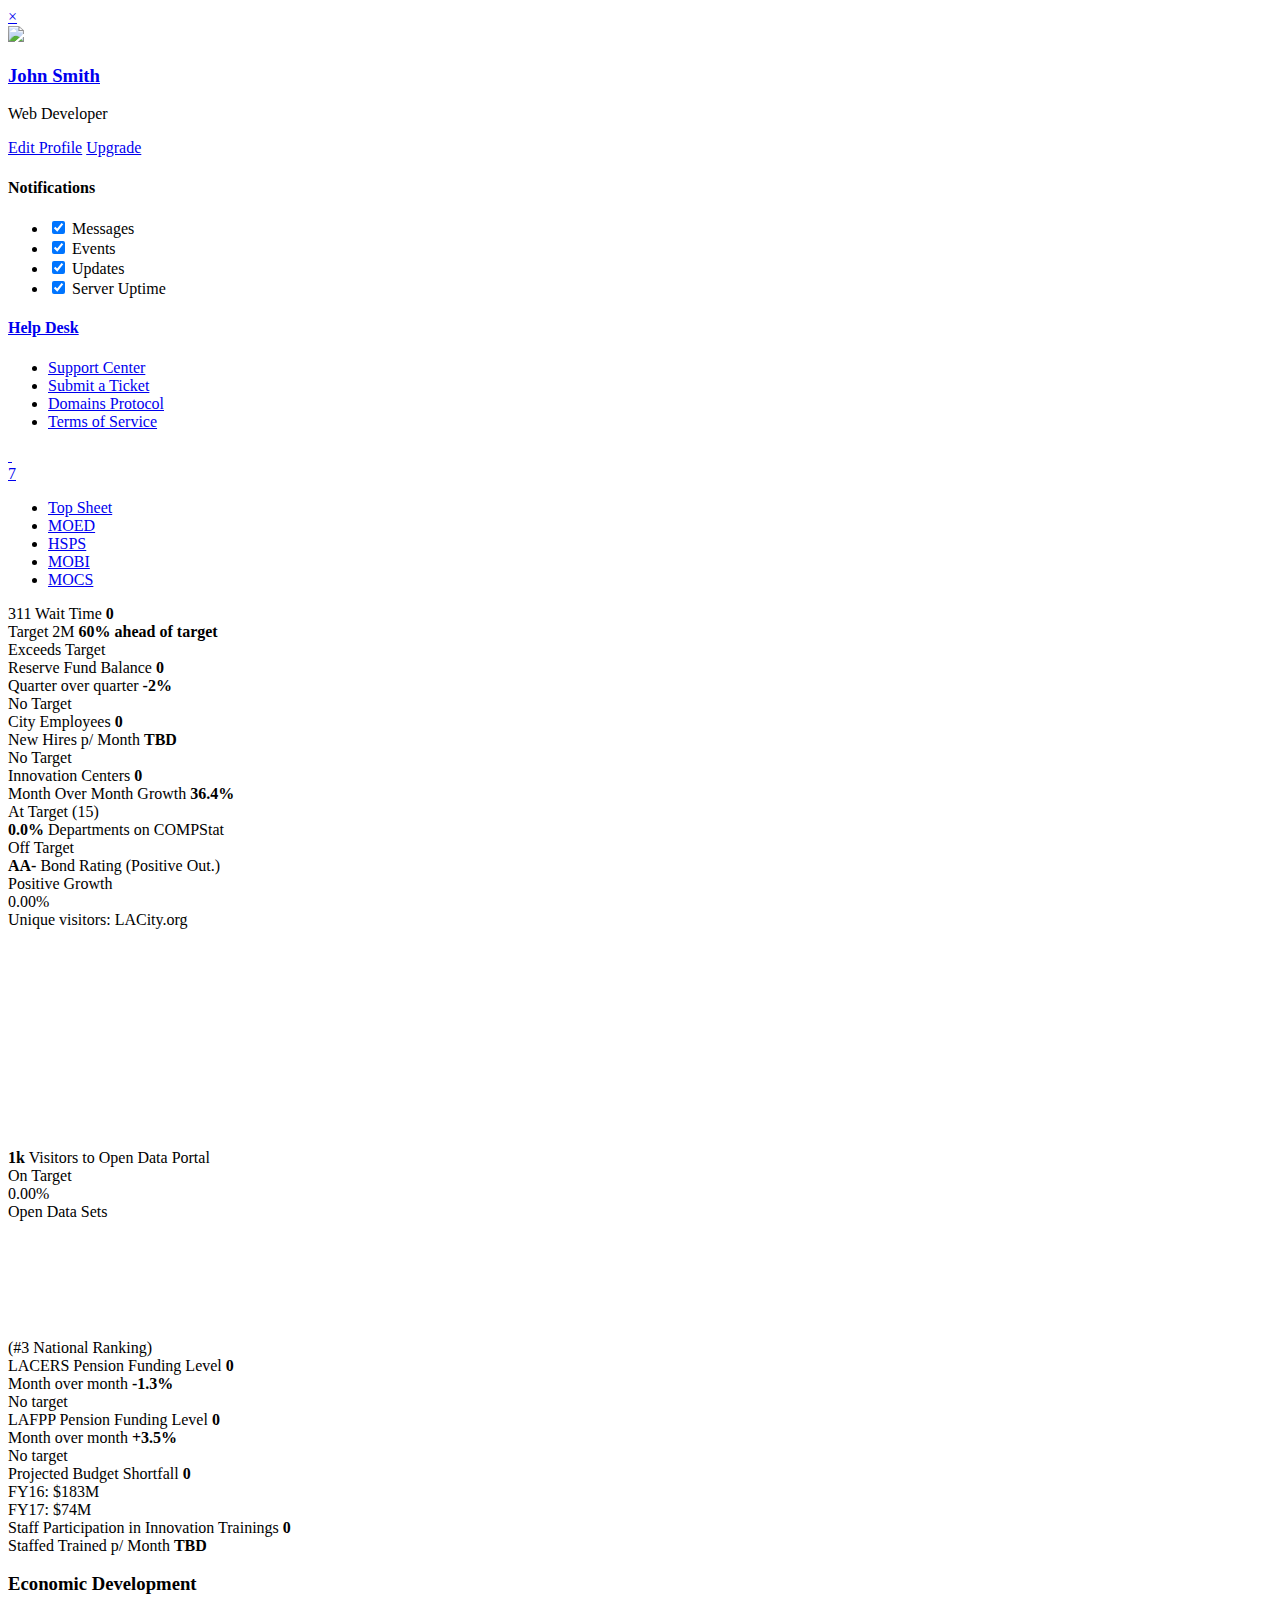
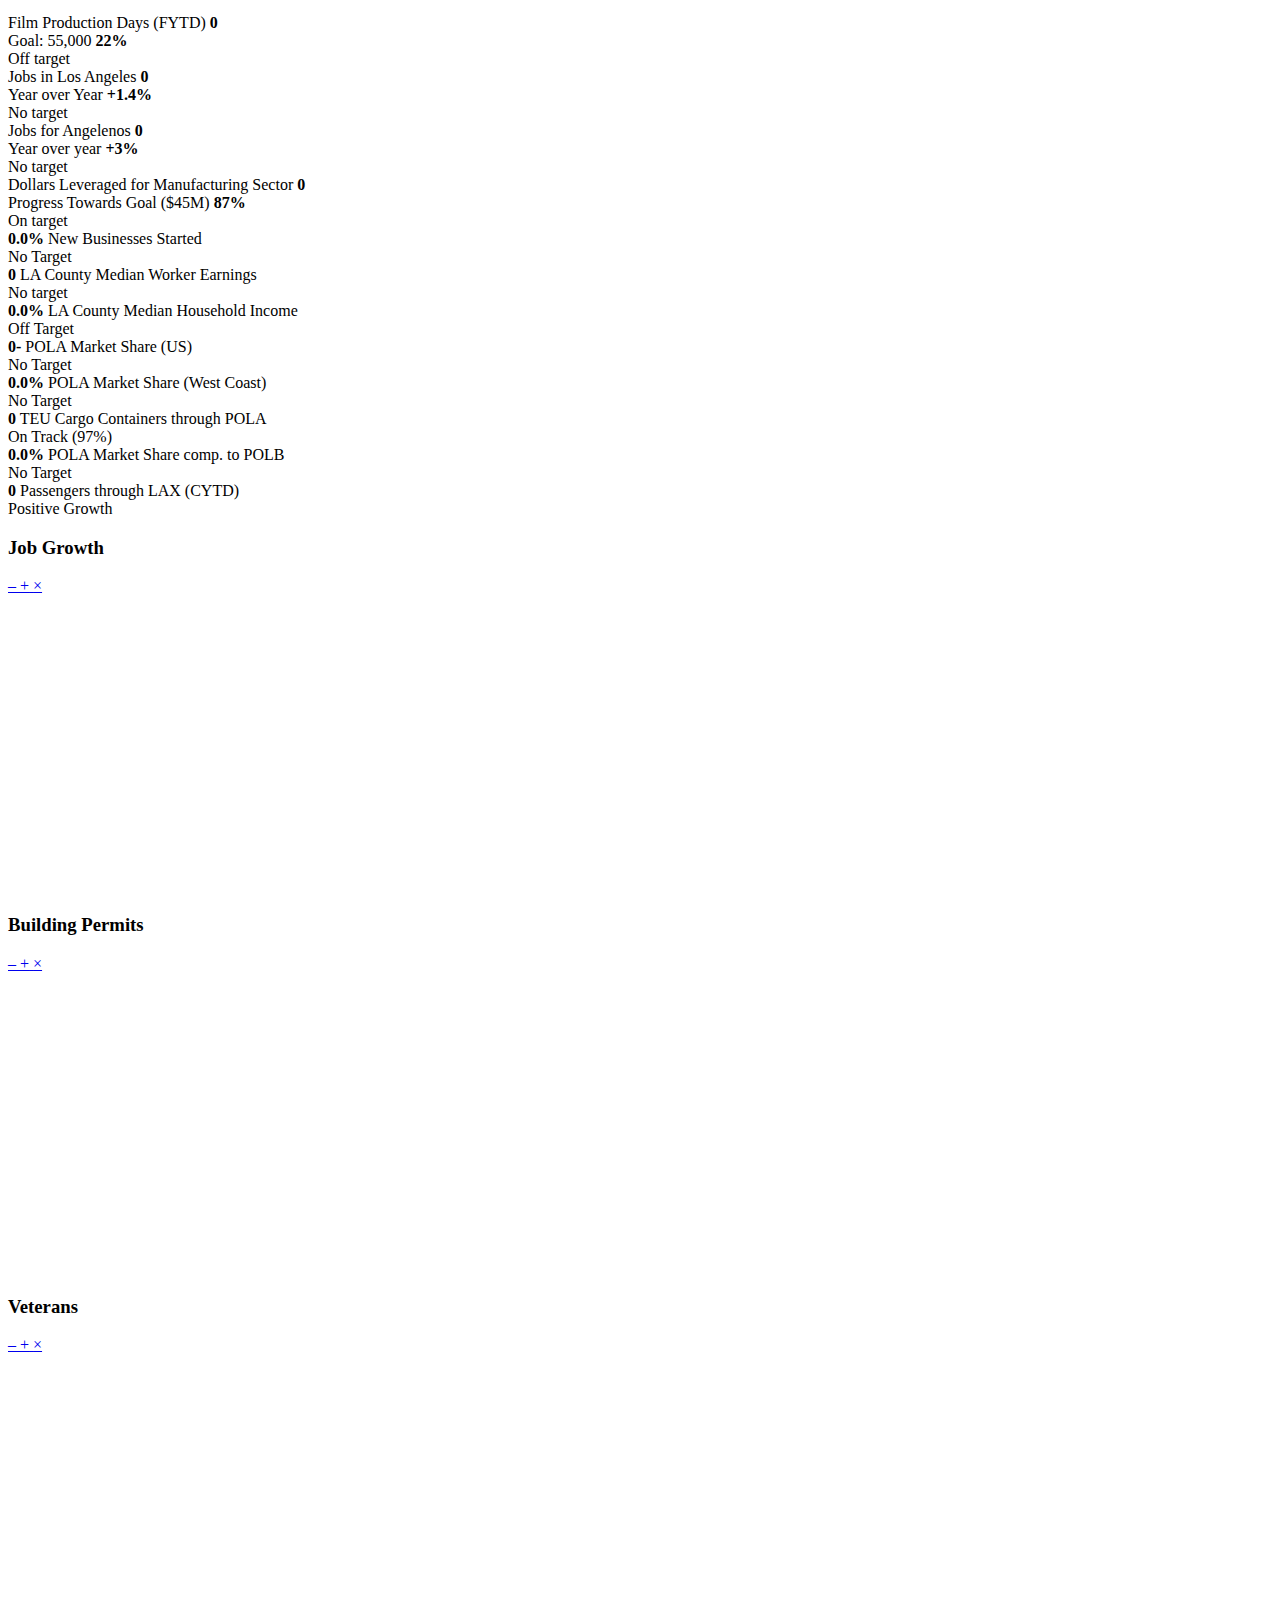
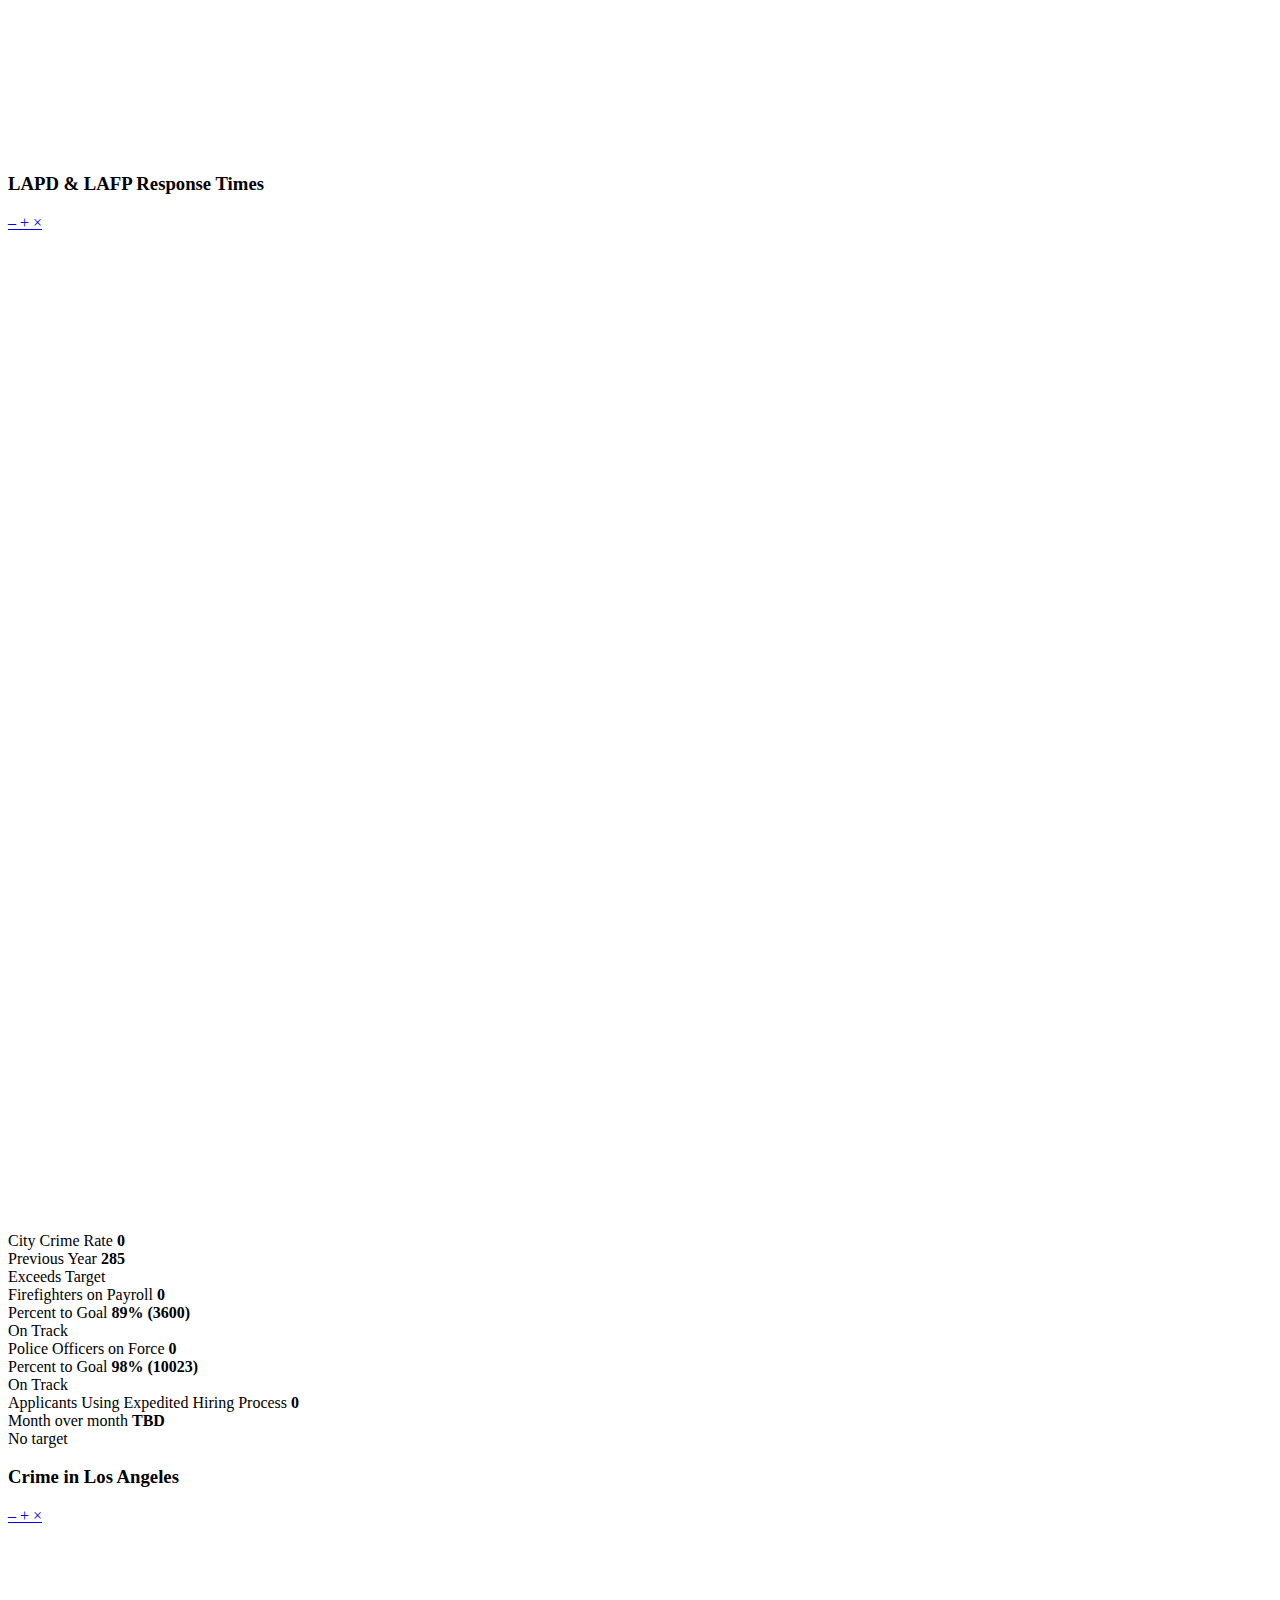
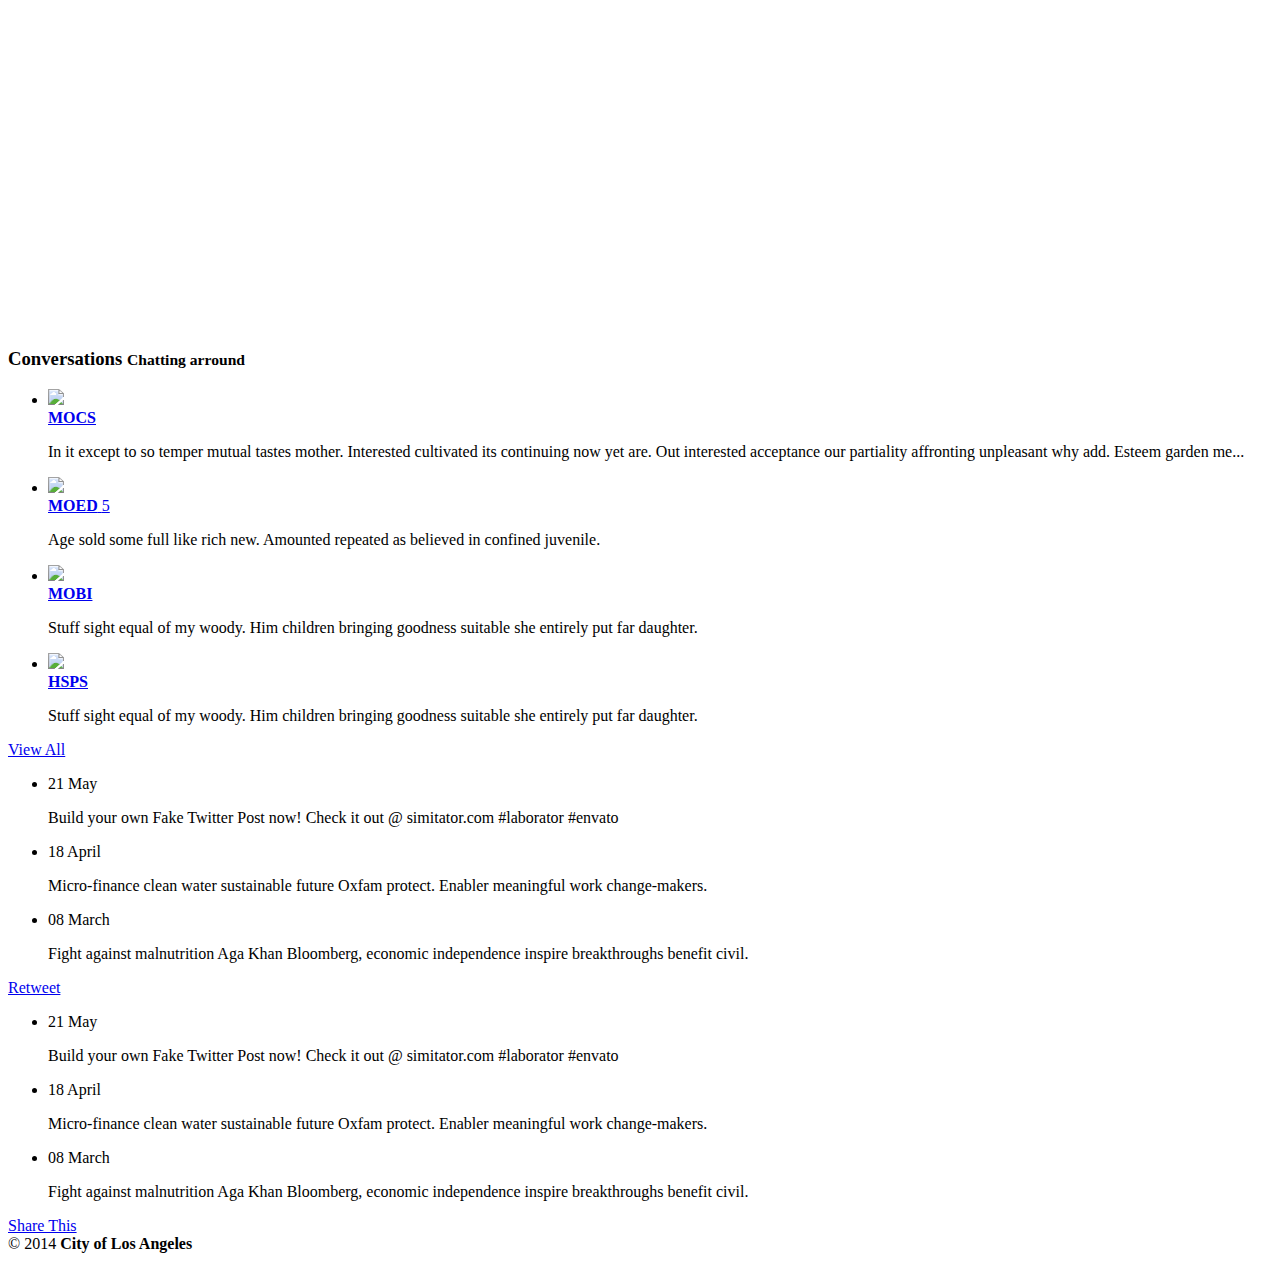
==== index.html @ 9948141c "separated out subpages" ====
<!DOCTYPE html>
<html lang="en">
<head>
	<meta charset="utf-8">
	<meta http-equiv="X-UA-Compatible" content="IE=edge">

	<meta name="viewport" content="width=device-width, initial-scale=1.0" />
	<meta name="description" content="Xenon Boostrap Admin Panel" />
	<meta name="author" content="" />

	<title>Los Angeles City - Dashboard</title>

	<link rel="stylesheet" href="http://fonts.googleapis.com/css?family=Arimo:400,700,400italic">
	<link rel="stylesheet" href="assets/css/fonts/linecons/css/linecons.css">
	<link rel="stylesheet" href="assets/css/fonts/fontawesome/css/font-awesome.min.css">
	<link rel="stylesheet" href="assets/css/bootstrap.css">
	<link rel="stylesheet" href="assets/css/xenon-core.css">
	<link rel="stylesheet" href="assets/css/xenon-forms.css">
	<link rel="stylesheet" href="assets/css/xenon-components.css">
	<link rel="stylesheet" href="assets/css/xenon-skins.css">
	<link rel="stylesheet" href="assets/css/custom.css">

	<script src="assets/js/jquery-1.11.1.min.js"></script>

	<!-- HTML5 shim and Respond.js IE8 support of HTML5 elements and media queries -->
	<!--[if lt IE 9]>
		<script src="https://oss.maxcdn.com/html5shiv/3.7.2/html5shiv.min.js"></script>
		<script src="https://oss.maxcdn.com/respond/1.4.2/respond.min.js"></script>
	<![endif]-->


</head>
<body class="page-body">
	
	<div class="settings-pane">
			
		<a href="#" data-toggle="settings-pane" data-animate="true">
			&times;
		</a>
		
		<div class="settings-pane-inner">
			
			<div class="row">
				
				<div class="col-md-4">
					
					<div class="user-info">
						
						<div class="user-image">
							<a href="extra-profile.html">
								<img src="assets/images/user-2.png" class="img-responsive img-circle" />
							</a>
						</div>
						
						<div class="user-details">
							
							<h3>
								<a href="extra-profile.html">John Smith</a>
								
								<!-- Available statuses: is-online, is-idle, is-busy and is-offline -->
								<span class="user-status is-online"></span>
							</h3>
							
							<p class="user-title">Web Developer</p>
							
							<div class="user-links">
								<a href="extra-profile.html" class="btn btn-primary">Edit Profile</a>
								<a href="extra-profile.html" class="btn btn-success">Upgrade</a>
							</div>
							
						</div>
						
					</div>
					
				</div>
				
				<div class="col-md-8 link-blocks-env">
					
					<div class="links-block left-sep">
						<h4>
							<span>Notifications</span>
						</h4>
						
						<ul class="list-unstyled">
							<li>
								<input type="checkbox" class="cbr cbr-primary" checked="checked" id="sp-chk1" />
								<label for="sp-chk1">Messages</label>
							</li>
							<li>
								<input type="checkbox" class="cbr cbr-primary" checked="checked" id="sp-chk2" />
								<label for="sp-chk2">Events</label>
							</li>
							<li>
								<input type="checkbox" class="cbr cbr-primary" checked="checked" id="sp-chk3" />
								<label for="sp-chk3">Updates</label>
							</li>
							<li>
								<input type="checkbox" class="cbr cbr-primary" checked="checked" id="sp-chk4" />
								<label for="sp-chk4">Server Uptime</label>
							</li>
						</ul>
					</div>
					
					<div class="links-block left-sep">
						<h4>
							<a href="#">
								<span>Help Desk</span>
							</a>
						</h4>
						
						<ul class="list-unstyled">
							<li>
								<a href="#">
									<i class="fa-angle-right"></i>
									Support Center
								</a>
							</li>
							<li>
								<a href="#">
									<i class="fa-angle-right"></i>
									Submit a Ticket
								</a>
							</li>
							<li>
								<a href="#">
									<i class="fa-angle-right"></i>
									Domains Protocol
								</a>
							</li>
							<li>
								<a href="#">
									<i class="fa-angle-right"></i>
									Terms of Service
								</a>
							</li>
						</ul>
					</div>
					
				</div>
				
			</div>
		
		</div>
		
	</div>
	
	<nav class="navbar horizontal-menu navbar-fixed-top navbar-minimal"><!-- set fixed position by adding class "navbar-fixed-top" -->
		
		<div class="navbar-inner">
		
			<!-- Navbar Brand -->
			<div class="navbar-brand">
				<a href="/" class="logo">
					<img src="http://datala.github.io/flushots/img/datala.png" width="80" alt="" class="hidden-xs" />
					<img src="http://datala.github.io/flushots/img/datala.png" width="80" alt="" class="visible-xs" />
				</a>
				<a href="#" data-toggle="settings-pane" data-animate="true">
					<i class="linecons-cog"></i>
				</a>
			</div>
				
			<!-- Mobile Toggles Links -->
			<div class="nav navbar-mobile">
			
				<!-- This will toggle the mobile menu and will be visible only on mobile devices -->
				<div class="mobile-menu-toggle">
					<!-- This will open the popup with user profile settings, you can use for any purpose, just be creative -->
					<a href="#" data-toggle="settings-pane" data-animate="true">
						<i class="linecons-cog"></i>
					</a>
					
					<a href="#" data-toggle="user-info-menu-horizontal">
						<i class="fa-bell-o"></i>
						<span class="badge badge-success">7</span>
					</a>
					
					<!-- data-toggle="mobile-menu-horizontal" will show horizontal menu links only -->
					<!-- data-toggle="mobile-menu" will show sidebar menu links only -->
					<!-- data-toggle="mobile-menu-both" will show sidebar and horizontal menu links -->
					<a href="#" data-toggle="mobile-menu-horizontal">
						<i class="fa-bars"></i>
					</a>
				</div>
				
			</div>
			
			<div class="navbar-mobile-clear"></div>
			
			
			
			<!-- main menu -->
					
			<ul class="navbar-nav">
				<li  class="opened active">
					<a href="dashboard-1.html">
						<i class="linecons-cog"></i>
						<span class="title">Top Sheet</span>
					</a>
					
				</li>
				<li>
					<a href="moed.html">
						<i class="linecons-desktop"></i>
						<span class="title">MOED</span>
					</a>
				</li>
				<li>
					<a href="hsps.html">
						<i class="linecons-note"></i>
						<span class="title">HSPS</span>
					</a>
				</li>
				<li>
					<a href="mobi.html">
						<i class="linecons-params"></i>
						<span class="title">MOBI</span>
					</a>
				</li>
				<li>
					<a href="/">
						<i class="linecons-diamond"></i>
						<span class="title">MOCS</span>
					</a>
				</li>
			</ul>
					
			
			<!-- notifications and other links -->
		
		</div>
		
	</nav>
	
	
	<div class="page-container"><!-- add class "sidebar-collapsed" to close sidebar by default, "chat-visible" to make chat appear always -->
			
		<!-- Add "fixed" class to make the sidebar fixed always to the browser viewport. -->
		<!-- Adding class "toggle-others" will keep only one menu item open at a time. -->
		<!-- Adding class "collapsed" collapse sidebar root elements and show only icons. -->
	
		<div class="main-content">
					
	
	
			

			<script type="text/javascript">
				jQuery(document).ready(function($)
				{
					if( ! $.isFunction($.fn.dxChart))
						$(".dx-warning").removeClass('hidden');
				});
			</script>
			
			<script type="text/javascript">
				var sample_notification;
				
					jQuery(document).ready(function($)
					{	
							

					
					if( ! $.isFunction($.fn.dxChart))
						return;
					
					// Charts
					var xenonPalette = ['#68b828','#7c38bc','#0e62c7','#fcd036','#4fcdfc','#00b19d','#ff6264','#f7aa47'];
					
					// Pageviews Visitors Chart
					var i = 0,
						line_chart_data_source = [
						{ id: ++i, part1: 4, part2: 3 },
						{ id: ++i, part1: 4, part2: 3 },
						{ id: ++i, part1: 4, part2: 3 },
						{ id: ++i, part1: 4, part2: 3 },
						{ id: ++i, part1: 4, part2: 3 },
						{ id: ++i, part1: 4, part2: 3 },
						{ id: ++i, part1: 4, part2: 3 },
						{ id: ++i, part1: 4, part2: 4 },
						{ id: ++i, part1: 4, part2: 5 },
						{ id: ++i, part1: 5, part2: 5 },
						{ id: ++i, part1: 6, part2: 6 },
						{ id: ++i, part1: 5, part2: 5 },
						{ id: ++i, part1: 5, part2: 5 },
						{ id: ++i, part1: 4, part2: 4 },
					];
					
					$("#pageviews-visitors-chart").dxChart({
						dataSource: line_chart_data_source,
						commonSeriesSettings: {
							argumentField: "id",
							point: { visible: true, size: 5, hoverStyle: {size: 7, border: 0, color: 'inherit'} },
							line: {width: 1, hoverStyle: {width: 1}}
						},
						series: [
							{ valueField: "part1", name: "Pageviews", color: "#68b828" },
							{ valueField: "part2", name: "Visitors", color: "#eeeeee" },
						],
						legend: {
							position: 'inside',
							paddingLeftRight: 5
						},
						commonAxisSettings: {
							label: {
								visible: false
							},
							grid: {
								visible: true,
								color: '#f9f9f9'
							}
						},
						valueAxis: {
							max: 7
						},
						argumentAxis: {
					        valueMarginsEnabled: false
					    },
					});
					
					
					
					$("#server-uptime-chart").dxChart({
						dataSource: [
							{id: ++i, 	sales: 1},
							{id: ++i, 	sales: 4},
							{id: ++i, 	sales: 4},
							{id: ++i, 	sales: 4},
							{id: ++i, 	sales: 5},
							{id: ++i, 	sales: 5},
							{id: ++i, 	sales: 6},
							{id: ++i, 	sales: 7},
						],
					 
						series: {
							argumentField: "id",
							valueField: "sales",
							name: "Sales",
							type: "bar",
							color: '#7c38bc'
						},
						commonAxisSettings: {
							label: {
								visible: false
							},
							grid: {
								visible: false
							}
						},
						legend: {
							visible: false
						},
						argumentAxis: {
					        valueMarginsEnabled: true
					    },
						valueAxis: {
							max: 12
						},
						equalBarWidth: {
							width: 11
						}
					});
					
					
					
					// Average Sales Chart
					var doughnut1_data_source = [
						{region: "Asia", val: 4119626293},
						{region: "Africa", val: 1012956064},
						{region: "Northern America", val: 344124520},
						{region: "Latin America and the Caribbean", val: 590946440},
						{region: "Europe", val: 727082222},
						{region: "Oceania", val: 35104756},
						{region: "Oceania 1", val: 727082222},
						{region: "Oceania 3", val: 727082222},
						{region: "Oceania 4", val: 727082222},
						{region: "Oceania 5", val: 727082222},
					], timer;
					
					$("#sales-avg-chart div").dxPieChart({
						dataSource: doughnut1_data_source,
						tooltip: {
							enabled: false,
						  	format:"millions",
							customizeText: function() { 
								return this.argumentText + "<br/>" + this.valueText;
							}
						},
						size: {
							height: 90
						},
						legend: {
							visible: false
						},  
						series: [{
							type: "doughnut",
							argumentField: "region"
						}],
						palette: ['#5e9b4c', '#6ca959', '#b9f5a6'],
					});
					
					
					// Resize charts
					$(window).on('xenon.resize', function()
					{
						$("#pageviews-visitors-chart").data("dxChart").render();
						$("#server-uptime-chart").data("dxChart").render();
						$("#realtime-network-stats").data("dxChart").render();
						
						$('.first-month').data("dxSparkline").render();
						$('.second-month').data("dxSparkline").render();
						$('.third-month').data("dxSparkline").render();
					});
					
				});


				function between(randNumMin, randNumMax)
				{
					var randInt = Math.floor((Math.random() * ((randNumMax + 1) - randNumMin)) + randNumMin);
					
					return randInt;
				}
			</script>
			<!-- Xenon Verical Counter -->
			<div class="row">
				<div class="col-sm-3">
					
					<div class="xe-widget xe-progress-counter xe-progress-counter-pink" data-count=".num" data-from="0" data-to="1.2" data-duration="2">
						
						<div class="xe-background">
							<i class="linecons-lightbulb"></i>
						</div>
						
						<div class="xe-upper">
							<div class="xe-icon">
								<i class="linecons-lightbulb"></i>
							</div>
							<div class="xe-label">
								<span>311 Wait Time</span>
								<strong class="num">0</strong>
							</div>
						</div>
						
						<div class="xe-progress">
							<span class="xe-progress-fill" data-fill-from="0" data-fill-to="60" data-fill-unit="%" data-fill-property="width" data-fill-duration="2" data-fill-easing="true"></span>
						</div>
						
						<div class="xe-lower">
							<span>Target 2M</span>
							<strong>60% ahead of target</strong>
						</div>
						<div class="label label-success">Exceeds Target</div>
					</div>
					
				</div>
				<div class="col-sm-3">
					
					<div class="xe-widget xe-progress-counter xe-progress-counter-turquoise" data-count=".num" data-from="0" data-to="345.9" data-suffix="M" data-duration="3">
						
						<div class="xe-background">
							<i class="linecons-money"></i>
						</div>
						
						<div class="xe-upper">
							<div class="xe-icon">
								<i class="linecons-money"></i>
							</div>
							<div class="xe-label">
								<span>Reserve Fund Balance</span>
								<strong class="num">0</strong>
							</div>
						</div>
						
						<div class="xe-progress">
							<span class="xe-progress-fill" data-fill-from="0" data-fill-to="98" data-fill-unit="%" data-fill-property="width" data-fill-duration="3" data-fill-easing="true"></span>
						</div>
						
						<div class="xe-lower">
							<span>Quarter over quarter</span>
							<strong>-2%</strong>
						</div>
						<div class="label label-default">No Target</div>
						
					</div>
					
				</div>
				<div class="col-sm-3">
					
					<div class="xe-widget xe-progress-counter xe-progress-counter-info" data-count=".num" data-from="0" data-to="55477" data-suffix="" data-duration="4">
						
						<div class="xe-background">
							<i class="linecons-t-shirt"></i>
						</div>
						
						<div class="xe-upper">
							<div class="xe-icon">
								<i class="linecons-t-shirt"></i>
							</div>
							<div class="xe-label">
								<span>City Employees</span>
								<strong class="num">0</strong>
							</div>
						</div>
						
						<div class="xe-progress">
							<span class="xe-progress-fill" data-fill-from="0" data-fill-to="90" data-fill-unit="%" data-fill-property="width" data-fill-duration="4" data-fill-easing="true"></span>
						</div>
						
						<div class="xe-lower">
							<span>New Hires p/ Month</span>
							<strong>TBD</strong>
						</div>
						<div class="label label-default">No Target</div>
						
					</div>
					
				</div>
				<div class="col-sm-3">
					
					<div class="xe-widget xe-progress-counter xe-progress-counter-red" data-count=".num" data-from="100" data-to="15" data-duration="3">
						
						<div class="xe-background">
							<i class="linecons-shop"></i>
						</div>
						
						<div class="xe-upper">
							<div class="xe-icon">
								<i class="linecons-shop"></i>
							</div>
							<div class="xe-label">
								<span>Innovation Centers</span>
								<strong class="num">0</strong>
							</div>
						</div>
						
						<div class="xe-progress">
							<span class="xe-progress-fill" data-fill-from="89" data-fill-to="100" data-fill-unit="%" data-fill-property="width" data-fill-duration="3" data-fill-easing="true"></span>
						</div>
						
						<div class="xe-lower">
							<span>Month Over Month Growth</span>
							<strong>36.4%</strong>
						</div>
						<div class="label label-success">At Target (15)</div>
						
					</div>
					
				</div>
			</div>
			
	
			<div class="row">
				<div class="col-sm-3">
					
					<div class="xe-widget xe-counter" data-count=".num" data-from="0" data-to="4" data-suffix="" data-duration="2">
						<div class="xe-icon">
							<i class="linecons-cloud"></i>
						</div>
						<div class="xe-label">
							<strong class="num">0.0%</strong>
							<span>Departments on COMPStat</span>
						</div>
						<div class="label label-danger">Off Target</div>
						
					</div>
					

					
					<div class="xe-widget xe-counter xe-counter-info" >
						<div class="xe-icon">
							<i class="linecons-camera"></i>
						</div>
						<div class="xe-label">
							<strong class="num">AA-</strong>
							<span>Bond Rating  (Positive Out.)</span>
						</div>
						<div class="label label-success">Positive Growth</div>
						
					</div>
					
				</div>
				<div class="col-sm-6">
					
					<div class="chart-item-bg">
						<div class="chart-label">
							<div class="h3 text-secondary text-bold"  data-count="this" data-from="0.00" data-to="296541" data-suffix=" December" data-duration="1">0.00%</div>
							<span class="text-medium text-muted">Unique visitors: LACity.org</span>
						</div>
						<div id="pageviews-visitors-chart" style="height: 220px;"></div>
					</div>
					
				</div>
				<div class="col-sm-3">
					<div class="xe-widget xe-counter xe-counter-purple" data-count=".num" data-from="1" data-to="4.5" data-suffix="k" data-duration="3" data-easing="false">
						<div class="xe-icon">
							<i class="linecons-user"></i>
						</div>
						<div class="xe-label">
							<strong class="num">1k</strong>
							<span>Visitors to Open Data Portal</span>
						</div>
						<div class="label label-success">On Target</div>
						
					</div>
					<div class="chart-item-bg">
						<div class="chart-label chart-label-small">
							<div class="h4 text-purple text-bold"  data-count="this" data-from="0.00" data-to="290" data-suffix="" data-duration="1.5">0.00%</div>
							<span class="text-small text-upper text-muted">Open Data Sets </span>
						</div>
						<div id="server-uptime-chart" style="height: 100px;"></div>
						<br>
						<div class="label label-success">(#3 National Ranking)</div>
					</div>
					
					
				</div>
			</div>
			
			<div class="row">
				<div class="col-sm-3">
					
					<div class="xe-widget xe-progress-counter xe-progress-counter-orange" data-count=".num" data-from="0" data-to="67.40" data-suffix="%" data-duration="2">
						
						<div class="xe-background">
							<i class="linecons-money"></i>
						</div>
						
						<div class="xe-upper">
							<div class="xe-icon">
								<i class="linecons-money"></i>
							</div>
							<div class="xe-label">
								<span>LACERS Pension Funding Level</span>
								<strong class="num">0</strong>
							</div>
						</div>
						
						<div class="xe-progress">
							<span class="xe-progress-fill" data-fill-from="0" data-fill-to="67" data-fill-unit="%" data-fill-property="width" data-fill-duration="2" data-fill-easing="true"></span>
						</div>
						
						<div class="xe-lower">
							<span>Month over month</span>
							<strong>-1.3%</strong>
						</div>
						<div class="label label-default">No target</div>
					</div>
					
				</div>
				<div class="col-sm-3">
					
					<div class="xe-widget xe-progress-counter xe-progress-counter-yellow" data-count=".num" data-from="0" data-to="80.80" data-suffix="%" data-duration="3">
						
						<div class="xe-background">
							<i class="linecons-paper-plane"></i>
						</div>
						
						<div class="xe-upper">
							<div class="xe-icon">
								<i class="linecons-paper-plane"></i>
							</div>
							<div class="xe-label">
								<span>LAFPP Pension Funding Level</span>
								<strong class="num">0</strong>
							</div>
						</div>
						
						<div class="xe-progress">
							<span class="xe-progress-fill" data-fill-from="0" data-fill-to="80" data-fill-unit="%" data-fill-property="width" data-fill-duration="3" data-fill-easing="true"></span>
						</div>
						
						<div class="xe-lower">
							<span>Month over month</span>
							<strong>+3.5%</strong>
						</div>
						<div class="label label-default">No target</div>
						
						
					</div>
					
				</div>
				<div class="col-sm-3">
					
					<div class="xe-widget xe-progress-counter xe-progress-counter-danger" data-count=".num" data-from="0" data-to="165" data-suffix="M" data-duration="4">
						
						<div class="xe-background">
							<i class="linecons-money"></i>
						</div>
						
						<div class="xe-upper">
							<div class="xe-icon">
								<i class="linecons-money"></i>
							</div>
							<div class="xe-label">
								<span>Projected Budget Shortfall</span>
								<strong class="num">0</strong>
							</div>
						</div>
						
						<div class="xe-progress">
							<span class="xe-progress-fill" data-fill-from="0" data-fill-to="90" data-fill-unit="%" data-fill-property="width" data-fill-duration="4" data-fill-easing="true"></span>
						</div>
						
						<div class="xe-lower">
							<span>FY16: $183M</span>
						</div>						
						
						<div class="xe-progress">
							<span class="xe-progress-fill" data-fill-from="0" data-fill-to="35" data-fill-unit="%" data-fill-property="width" data-fill-duration="4" data-fill-easing="true"></span>
						</div>
						
						<div class="xe-lower">
							<span>FY17: $74M</span>
						</div>	
					</div>
					
				</div>
				<div class="col-sm-3">
					
					<div class="xe-widget xe-progress-counter xe-progress-counter-green" data-count=".num" data-from="0" data-to="150" data-duration="3">
						
						<div class="xe-background">
							<i class="linecons-calendar"></i>
						</div>
						
						<div class="xe-upper">
							<div class="xe-icon">
								<i class="linecons-calendar"></i>
							</div>
							<div class="xe-label">
								<span>Staff Participation in Innovation Trainings</span>
								<strong class="num">0</strong>
							</div>
						</div>
						
						<div class="xe-progress">
							<span class="xe-progress-fill" data-fill-from="89" data-fill-to="40" data-fill-unit="%" data-fill-property="width" data-fill-duration="3" data-fill-easing="true"></span>
						</div>
						
						<div class="xe-lower">
							<span>Staffed Trained p/ Month</span>
							<strong>TBD</strong>
						</div>
						
					</div>
					
				</div>
			</div>
			
			
			
			
			<!-- MOCS -->
			<h3>Economic Development</h3>
			
			<div class="row">
				<div class="col-sm-3">
					
					<div class="xe-widget xe-progress-counter xe-progress-counter-purple" data-count=".num" data-from="0" data-to="11938" data-suffix="%" data-duration="2">
						
						<div class="xe-background">
							<i class="linecons-money"></i>
						</div>
						
						<div class="xe-upper">
							<div class="xe-icon">
								<i class="linecons-money"></i>
							</div>
							<div class="xe-label">
								<span>Film Production Days (FYTD)</span>
								<strong class="num">0</strong>
							</div>
						</div>
						
						<div class="xe-progress">
							<span class="xe-progress-fill" data-fill-from="0" data-fill-to="22" data-fill-unit="%" data-fill-property="width" data-fill-duration="2" data-fill-easing="true"></span>
						</div>
						
						<div class="xe-lower">
							<span>Goal: 55,000</span>
							<strong>22%</strong>
						</div>
						<div class="label label-danger">Off target</div>
					</div>
					
				</div>
				<div class="col-sm-3">
					
					<div class="xe-widget xe-progress-counter xe-progress-counter-turquoise" data-count=".num" data-from="0" data-to="1597640" data-suffix="" data-duration="3">
						
						<div class="xe-background">
							<i class="linecons-paper-plane"></i>
						</div>
						
						<div class="xe-upper">
							<div class="xe-icon">
								<i class="linecons-paper-plane"></i>
							</div>
							<div class="xe-label">
								<span>Jobs in Los Angeles</span>
								<strong class="num">0</strong>
							</div>
						</div>
						
						<div class="xe-progress">
							<span class="xe-progress-fill" data-fill-from="0" data-fill-to="99" data-fill-unit="%" data-fill-property="width" data-fill-duration="3" data-fill-easing="true"></span>
						</div>
						
						<div class="xe-lower">
							<span>Year over Year</span>
							<strong>+1.4%</strong>
						</div>
						<div class="label label-default">No target</div>
						
						
					</div>
					
				</div>
				<div class="col-sm-3">
					
					<div class="xe-widget xe-progress-counter xe-progress-counter-info" data-count=".num" data-from="0" data-to="1840609" data-suffix="" data-duration="4">
						
						<div class="xe-background">
							<i class="linecons-money"></i>
						</div>
						
						<div class="xe-upper">
							<div class="xe-icon">
								<i class="linecons-money"></i>
							</div>
							<div class="xe-label">
								<span>Jobs for Angelenos</span>
								<strong class="num">0</strong>
							</div>
						</div>
						
						<div class="xe-progress">
							<span class="xe-progress-fill" data-fill-from="0" data-fill-to="99" data-fill-unit="%" data-fill-property="width" data-fill-duration="4" data-fill-easing="true"></span>
						</div>
						
						<div class="xe-lower">
							<span>Year over year</span>
							<strong>+3%</strong>
							
						</div>
						<div class="label label-default">No target</div>
						
					</div>
					
				</div>
				<div class="col-sm-3">
					
					<div class="xe-widget xe-progress-counter xe-progress-counter-red" data-count=".num" data-from="0" data-to="39"  data-fill-unit="$" data-suffix="M" data-duration="3">
						
						<div class="xe-background">
							<i class="linecons-calendar"></i>
						</div>
						
						<div class="xe-upper">
							<div class="xe-icon">
								<i class="linecons-calendar"></i>
							</div>
							<div class="xe-label">
								<span>Dollars Leveraged for Manufacturing Sector</span>
								<strong class="num">0</strong>
							</div>
						</div>
						
						<div class="xe-progress">
							<span class="xe-progress-fill" data-fill-from="87" data-fill-to="40" data-fill-unit="%" data-fill-property="width" data-fill-duration="3" data-fill-easing="true"></span>
						</div>
						
						<div class="xe-lower">
							<span>Progress Towards Goal ($45M)</span>
							<strong>87%</strong>
						</div>
						<div class="label label-success">On target</div>
						
					</div>
					
				</div>
			</div>
			
			<div class="row">
				<div class="col-sm-3">
					
					<div class="xe-widget xe-counter" data-count=".num" data-from="0" data-to="51494" data-suffix="" data-duration="2">
						<div class="xe-icon">
							<i class="linecons-cloud"></i>
						</div>
						<div class="xe-label">
							<strong class="num">0.0%</strong>
							<span>New Businesses Started</span>
						</div>
						<div class="label label-default">No Target</div>
						
					</div>
					

					
					<div class="xe-widget xe-counter" data-count=".num" data-from="0" data-to="3054" data-suffix="" data-duration="2">
						<div class="xe-icon">
							<i class="linecons-camera"></i>
						</div>
						<div class="xe-label">
							<strong class="num">0</strong>
							<span>LA County Median Worker Earnings</span>
						</div>
						<div class="label label-default">No target</div>
						
					</div>
					
				</div>
				<div class="col-sm-3">
					
					<div class="xe-widget xe-counter" data-count=".num" data-from="0" data-to="54529" data-suffix="" data-duration="2">
						<div class="xe-icon">
							<i class="linecons-cloud"></i>
						</div>
						<div class="xe-label">
							<strong class="num">0.0%</strong>
							<span>LA County Median Household Income</span>
						</div>
						<div class="label label-danger">Off Target</div>
						
					</div>
					

					
					<div class="xe-widget xe-counter" data-count=".num" data-from="0" data-to="18.3" data-suffix="%" data-duration="2">
						<div class="xe-icon">
							<i class="linecons-camera"></i>
						</div>
						<div class="xe-label">
							<strong class="num">0-</strong>
							<span>POLA Market Share (US)</span>
						</div>
						<div class="label label-default">No Target</div>
						
					</div>
					
				</div>
				<div class="col-sm-3">
					
					<div class="xe-widget xe-counter" data-count=".num" data-from="0" data-to="38" data-suffix="%" data-duration="2">
						<div class="xe-icon">
							<i class="linecons-cloud"></i>
						</div>
						<div class="xe-label">
							<strong class="num">0.0%</strong>
							<span>POLA Market Share (West Coast)</span>
						</div>
						<div class="label label-default">No Target</div>
						
					</div>
					

					
					<div class="xe-widget xe-counter" data-count=".num" data-from="0" data-to="7.681" data-suffix="M" data-duration="8">
									
						<div class="xe-icon">
							<i class="linecons-cup"></i>
						</div>
						<div class="xe-label">
							<strong class="num">0</strong>
							<span>TEU Cargo Containers through POLA</span>
						</div>
						<div class="label label-success">On Track (97%)</div>
						
					</div>
					
				</div>
				<div class="col-sm-3">
					
					<div class="xe-widget xe-counter" data-count=".num" data-from="0" data-to="2.3" data-suffix="%" data-duration="2">
						<div class="xe-icon">
							<i class="linecons-cloud"></i>
						</div>
						<div class="xe-label">
							<strong class="num">0.0%</strong>
							<span>POLA Market Share comp. to POLB</span>
						</div>
						<div class="label label-default">No Target</div>
						
					</div>
					

					
					<div class="xe-widget xe-counter" data-count=".num" data-from="0" data-to="59.3" data-suffix="M" data-duration="2">
						<div class="xe-icon">
							<i class="linecons-camera"></i>
						</div>
						<div class="xe-label">
							<strong class="num">0</strong>
							<span>Passengers through LAX (CYTD)</span>
						</div>
						<div class="label label-success">Positive Growth</div>
						
					</div>
					
				</div>
				
			</div>
			<div class="row">
				<div class="col-sm-6">
				
					<div class="panel panel-default">
						<div class="panel-heading">
							<h3 class="panel-title">Job Growth</h3>
							<div class="panel-options">
								<a href="#" data-toggle="panel">
									<span class="collapse-icon">&ndash;</span>
									<span class="expand-icon">+</span>
								</a>
								<a href="#" data-toggle="remove">
									&times;
								</a>
							</div>
						</div>
						<div class="panel-body">	
							<script type="text/javascript">
								jQuery(document).ready(function($)
								{
									if( ! $.isFunction($.fn.dxChart))
										return;
										
									var dataSource = [
										{ year: 1999, losangeles: 1500000, angelenos: 1600000 },
										{ year: 2000, losangeles: 1600000, angelenos: 1600000 },
										{ year: 2001, losangeles: 1660000, angelenos: 1600000 },
										{ year: 2002, losangeles: 1640000, angelenos: 1630000 },
										{ year: 2003, losangeles: 1440000, angelenos: 1600000 },
										{ year: 2004, losangeles: 1500000, angelenos: 1604000 },
										{ year: 2005, losangeles: 1500000, angelenos: 1600000 },
										{ year: 2006, losangeles: 1500000, angelenos: 1600000 },
										{ year: 2007, losangeles: 1500000, angelenos: 1600000 },
										{ year: 2008, losangeles: 1500000, angelenos: 1600000 },
										{ year: 2009, losangeles: 1500000, angelenos: 1600000 },
										{ year: 2010, losangeles: 1500000, angelenos: 1600000 },
										{ year: 2011, losangeles: 1600000, angelenos: 1600000 },
										{ year: 2012, losangeles: 1500000, angelenos: 1300000 },
										{ year: 2013, losangeles: 1500000, angelenos: 1700000 },
										{ year: 2014, losangeles: 1500000, angelenos: 1800000 },

									];
									
									$("#bar-3").dxChart({
										dataSource: dataSource,
										commonSeriesSettings: {
											argumentField: "year"
										},
										series: [
											{ valueField: "losangeles", name: "Jobs in Los Angeles", color: "#40bbea" },
											{ valueField: "angelenos", name: "Jobs for Angelenos", color: "#cc3f44" },
										],
										argumentAxis:{
											grid:{
												visible: true
											}
										},
										tooltip:{
											enabled: true
										},
										title: "Jobs in Los Angeles",
										legend: {
											verticalAlignment: "bottom",
											horizontalAlignment: "center"
										},
										commonPaneSettings: {
											border:{
												visible: true,
												right: false
											}	   
										}
									});
								});
							</script>
							<div id="bar-3" style="height: 300px; width: 100%;"></div>
						</div>
					</div>
						
				</div>
				<div class="col-sm-6">
					<div class="panel panel-default">
						<div class="panel-heading">
							<h3 class="panel-title">Building Permits</h3>
							<div class="panel-options">
								<a href="#" data-toggle="panel">
									<span class="collapse-icon">&ndash;</span>
									<span class="expand-icon">+</span>
								</a>
								<a href="#" data-toggle="remove">
									&times;
								</a>
							</div>
						</div>
						<div class="panel-body">	
							<iframe width='100%' height='300' frameborder='0' src='http://abhinemani.cartodb.com/viz/d3da64de-9498-11e4-8ce4-0e853d047bba/embed_map' allowfullscreen webkitallowfullscreen mozallowfullscreen oallowfullscreen msallowfullscreen></iframe>						
						</div>
					</div>
					

				</div>
			</div>
	<div class="row">
		
		<div class="col-sm-12">
			<div class="panel panel-default">
				<div class="panel-heading">
					<h3 class="panel-title">Veterans</h3>
					<div class="panel-options">
						<a href="#" data-toggle="panel">
							<span class="collapse-icon">&ndash;</span>
							<span class="expand-icon">+</span>
						</a>
						<a href="#" data-toggle="remove">
							&times;
						</a>
					</div>
				</div>
				<div class="panel-body">	
					<script type="text/javascript">
						jQuery(document).ready(function($)
						{
							if( ! $.isFunction($.fn.dxChart))
								return;
								
							var dataSource = [
								{ state: "Veteran Job Placements", current: 1100, 2015: 3000, 2017: 10000 },
								{ state: "Homeless Veterans", current: 4359, 2015: 5500, 2017: 5500 },
								{ state: "Unit Resource Gap for Homeless Veteran Housing", current: 1009, 2015: 1060, 2017: 1060 },
							];
							
							$("#bar-2").dxChart({
								equalBarWidth: false,
								dataSource: dataSource,
								commonSeriesSettings: {
								    argumentField: "state",
								    type: "bar"
								},
						        tooltip: {
						            enabled: true
						        },
								series: [
								    { valueField: "current", name: "Current Total", color: "#0e62c7" },
								    { valueField: "2015", name: "2015 Goal", color: "#2c2e2f" },
								    { valueField: "2017", name: "2017 Goal", color: "#7c38bc" }
								],
								legend: {
								    verticalAlignment: "bottom",
								    horizontalAlignment: "center"
								},
								title: "Status of Veterans in Los Angeles"
							});
						});
					</script>
					<div id="bar-2" style="height: 400px; width: 100%;"></div>
				</div>
			</div>
			

		</div>

	</div>
	
	
	
	<div class="row">
		
			<div class="panel panel-default">
				<div class="panel-heading">
					<h3 class="panel-title">LAPD & LAFP Response Times</h3>
					<div class="panel-options">
						<a href="#" data-toggle="panel">
							<span class="collapse-icon">&ndash;</span>
							<span class="expand-icon">+</span>
						</a>
						<a href="#" data-toggle="remove">
							&times;
						</a>
					</div>
				</div>
				<div class="panel-body">	
				<div class="col-sm-3">
					<script type="text/javascript">
						jQuery(document).ready(function($)
						{
							if( ! $.isFunction($.fn.dxChart))
								return;
				
							var gauge = $('#gauge-2').dxCircularGauge({
								scale: {
									startValue: 0,
									endValue: 40,
									majorTick: {
										color: '#1A1100',
										tickInterval: 10
									},
									minorTick: {
										color: '#1A1100',
										visible: true,
										tickInterval: 2
									}
								},
								rangeContainer: {
									backgroundColor: 'none'
								},
							    tooltip: {
							            enabled: true,
								},
								title: {
									text: 'LAFD Call Transfer Time (Seconds)',
									font: { size: 12 }
								},
						        valueIndicator: {
						            color: 'green'
						        },
								value: 30,
								subvalues: [30]
								
								
							}).dxCircularGauge('instance');
			
							$("#gauge-2-randomize").on('click', function(ev)
							{
								ev.preventDefault();
				
								gauge.value(between(0, 1000));
				
							});
			
							$("#gauge-2-res").on('click', function(ev)
							{
								ev.preventDefault();
				
								gauge.value(0);
							});
						});
					</script>
					<div id="gauge-2" style="height: 250px; margin: 0 30px;"></div>
				</div>
				<div class="col-sm-3">
					<script type="text/javascript">
						jQuery(document).ready(function($)
						{
							if( ! $.isFunction($.fn.dxChart))
								return;
				
							var gauge = $('#gauge-3').dxCircularGauge({
								scale: {
									startValue: 0,
									endValue: 400,
									majorTick: {
										color: '#1A1100',
										tickInterval: 50
									},
									minorTick: {
										color: '#1A1100',
										visible: true,
										tickInterval: 25
									}
								},
								rangeContainer: {
									backgroundColor: 'none'
								},
						        valueIndicator: {
						            color: 'green'
						        },
							    tooltip: {
							            enabled: true,
								},
								title: {
									text: 'LAFD Travel Time (Fire) (seconds)',
									font: { size: 12 }
								},
								value: 306,
								subvalues: [290]
							}).dxCircularGauge('instance');
			
							$("#gauge-2-randomize").on('click', function(ev)
							{
								ev.preventDefault();
				
								gauge.value(between(0, 1000));
				
							});
			
							$("#gauge-2-res").on('click', function(ev)
							{
								ev.preventDefault();
				
								gauge.value(0);
							});
						});
					</script>
					<div id="gauge-3" style="height: 250px; margin: 0 30px;"></div>
				</div>
				<div class="col-sm-3">
					<script type="text/javascript">
						jQuery(document).ready(function($)
						{
							if( ! $.isFunction($.fn.dxChart))
								return;
				
							var gauge = $('#gauge-4').dxCircularGauge({
								scale: {
									startValue: 0,
									endValue: 300,
									majorTick: {
										color: '#1A1100',
										tickInterval: 50
									},
									minorTick: {
										color: '#1A1100',
										visible: true,
										tickInterval: 10
									}
								},
							    tooltip: {
							            enabled: true,
								},
								rangeContainer: {
									backgroundColor: 'none'
								},
								title: {
									text: 'LAFD Travel Time (EMS) (seconds)',
									font: { size: 12 }
								},
								value: 286,
						        valueIndicator: {
						            color: 'red'
						        },
								subvalues: [271]
								
							}).dxCircularGauge('instance');
			
							$("#gauge-2-randomize").on('click', function(ev)
							{
								ev.preventDefault();
				
								gauge.value(between(0, 1000));
				
							});
			
							$("#gauge-2-res").on('click', function(ev)
							{
								ev.preventDefault();
				
								gauge.value(0);
							});
						});
					</script>
					<div id="gauge-4" style="height: 250px; margin: 0 30px;"></div>
				</div>
				<div class="col-sm-3">
					<script type="text/javascript">
						jQuery(document).ready(function($)
						{
							if( ! $.isFunction($.fn.dxChart))
								return;
				
							var gauge = $('#gauge-5').dxCircularGauge({
								scale: {
									startValue: 0,
									endValue: 100,
									majorTick: {
										color: '#1A1100',
										tickInterval: 10
									},
									minorTick: {
										color: '#1A1100',
										visible: true,
										tickInterval: 5
									}
								},
								rangeContainer: {
									backgroundColor: 'none'
								},
							    tooltip: {
							            enabled: true,
								},
								title: {
									text: 'EMD Call Processing Time (seconds)',
									font: { size: 12 }
								},
						        valueIndicator: {
						            color: 'red'
						        },
								value: 80,
								subvalues: [60]
								
								
							}).dxCircularGauge('instance');
			
							$("#gauge-2-randomize").on('click', function(ev)
							{
								ev.preventDefault();
				
								gauge.value(between(0, 1000));
				
							});
			
							$("#gauge-2-res").on('click', function(ev)
							{
								ev.preventDefault();
				
								gauge.value(0);
							});
						});
					</script>
					<div id="gauge-5" style="height: 250px; margin: 0 30px;"></div>
				</div>
			</div>
		</div>
	<div class="row">
		<div class="col-sm-3">
			
			<div class="xe-widget xe-progress-counter xe-progress-counter-pink" data-count=".num" data-from="0" data-to="274.6" data-duration="2">
				
				<div class="xe-background">
					<i class="linecons-lightbulb"></i>
				</div>
				
				<div class="xe-upper">
					<div class="xe-icon">
						<i class="linecons-lightbulb"></i>
					</div>
					<div class="xe-label">
						<span>City Crime Rate</span>
						<strong class="num">0</strong>
					</div>
				</div>
				
				<div class="xe-progress">
					<span class="xe-progress-fill" data-fill-from="0" data-fill-to="80" data-fill-unit="%" data-fill-property="width" data-fill-duration="2" data-fill-easing="true"></span>
				</div>
				
				<div class="xe-lower">
					<span>Previous Year</span>
					<strong>285</strong>
				</div>
				<div class="label label-success">Exceeds Target</div>
			</div>
			
		</div>
		<div class="col-sm-3">
			
			<div class="xe-widget xe-progress-counter xe-progress-counter-turquoise" data-count=".num" data-from="0" data-to="3188" data-suffix="M" data-duration="3">
				
				<div class="xe-background">
					<i class="linecons-money"></i>
				</div>
				
				<div class="xe-upper">
					<div class="xe-icon">
						<i class="linecons-money"></i>
					</div>
					<div class="xe-label">
						<span>Firefighters on Payroll</span>
						<strong class="num">0</strong>
					</div>
				</div>
				
				<div class="xe-progress">
					<span class="xe-progress-fill" data-fill-from="0" data-fill-to="89" data-fill-unit="%" data-fill-property="width" data-fill-duration="3" data-fill-easing="true"></span>
				</div>
				
				<div class="xe-lower">
					<span>Percent to Goal</span>
					<strong>89% (3600)</strong>
				</div>
				<div class="label label-success">On Track</div>
				
			</div>
			
		</div>
		<div class="col-sm-3">
			
			<div class="xe-widget xe-progress-counter xe-progress-counter-info" data-count=".num" data-from="0" data-to="9890" data-suffix="" data-duration="4">
				
				<div class="xe-background">
					<i class="linecons-t-shirt"></i>
				</div>
				
				<div class="xe-upper">
					<div class="xe-icon">
						<i class="linecons-t-shirt"></i>
					</div>
					<div class="xe-label">
						<span>Police Officers on Force</span>
						<strong class="num">0</strong>
					</div>
				</div>
				
				<div class="xe-progress">
					<span class="xe-progress-fill" data-fill-from="0" data-fill-to="98" data-fill-unit="%" data-fill-property="width" data-fill-duration="4" data-fill-easing="true"></span>
				</div>
				
				<div class="xe-lower">
					<span>Percent to Goal</span>
					<strong>98% (10023)</strong>
				</div>
				<div class="label label-success">On Track</div>
				
			</div>
			
		</div>
		<div class="col-sm-3">
			
			<div class="xe-widget xe-progress-counter xe-progress-counter-red" data-count=".num" data-from="100" data-to="658" data-duration="3">
				
				<div class="xe-background">
					<i class="linecons-shop"></i>
				</div>
				
				<div class="xe-upper">
					<div class="xe-icon">
						<i class="linecons-shop"></i>
					</div>
					<div class="xe-label">
						<span>Applicants Using Expedited Hiring Process</span>
						<strong class="num">0</strong>
					</div>
				</div>
				
				<div class="xe-progress">
					<span class="xe-progress-fill" data-fill-from="0" data-fill-to="300" data-fill-unit="" data-fill-property="width" data-fill-duration="3" data-fill-easing="true"></span>
				</div>
				
				<div class="xe-lower">
					<span>Month over month</span>
					<strong>TBD</strong>
				</div>
				<div class="label label-default">No target</div>
				
			</div>
			
		</div>
		
	</div>
	<div class="row">
		<div class="col-sm-12">
			<div class="panel panel-default">
				<div class="panel-heading">
					<h3 class="panel-title">Crime in Los Angeles</h3>
					<div class="panel-options">
						<a href="#" data-toggle="panel">
							<span class="collapse-icon">&ndash;</span>
							<span class="expand-icon">+</span>
						</a>
						<a href="#" data-toggle="remove">
							&times;
						</a>
					</div>
				</div>
				<div class="panel-body">
			<iframe width='100%' height='400' frameborder='0' src='http://abhinemani.cartodb.com/viz/2a62dc2e-94a7-11e4-9261-0e853d047bba/embed_map' allowfullscreen webkitallowfullscreen mozallowfullscreen oallowfullscreen msallowfullscreen></iframe>
		</div>
	</div>

		<div class="row">
			<div class="col-sm-6">
				
				<div class="xe-widget xe-conversations">
					<div class="xe-bg-icon">
						<i class="linecons-comment"></i>
					</div>
					<div class="xe-header">
						<div class="xe-icon">						
							<i class="linecons-comment"></i>
						</div>
						<div class="xe-label">
							<h3>
								Conversations
								<small>Chatting arround</small>
							</h3>
						</div>
					</div>
					<div class="xe-body">
						
						<ul class="list-unstyled">
							<li>
								<div class="xe-comment-entry">
									<a href="#" class="xe-user-img">
										<img src="assets/images/user-2.png" class="img-circle" width="40" />
									</a>
									
									<div class="xe-comment">
										<a href="#" class="xe-user-name">
											<strong>MOCS</strong>
										</a>
										
										<p>In it except to so temper mutual tastes mother. Interested cultivated its continuing now yet are. Out interested acceptance our partiality affronting unpleasant why add. Esteem garden me...</p>
									</div>
								</div>
							</li>
							<li>
								<div class="xe-comment-entry">
									<a href="#" class="xe-user-img">
										<img src="assets/images/user-5.png" class="img-circle" width="40" />
									</a>
									
									<div class="xe-comment">
										<a href="#" class="xe-user-name">
											<strong>MOED</strong>
											<span class="label label-secondary">5</span>
										</a>
										
										<p>Age sold some full like rich new. Amounted repeated as believed in confined juvenile.</p>
									</div>
								</div>
							</li>
							<li>
								<div class="xe-comment-entry">
									<a href="#" class="xe-user-img">
										<img src="assets/images/user-4.png" class="img-circle" width="40" />
									</a>
									
									<div class="xe-comment">
										<a href="#" class="xe-user-name">
											<strong>MOBI</strong>
										</a>
										
										<p>Stuff sight equal of my woody. Him children bringing goodness suitable she entirely put far daughter.</p>
									</div>
								</div>
							</li>
							<li>
								<div class="xe-comment-entry">
									<a href="#" class="xe-user-img">
										<img src="assets/images/user-4.png" class="img-circle" width="40" />
									</a>
									
									<div class="xe-comment">
										<a href="#" class="xe-user-name">
											<strong>HSPS</strong>
										</a>
										
										<p>Stuff sight equal of my woody. Him children bringing goodness suitable she entirely put far daughter.</p>
									</div>
								</div>
							</li>
						</ul>
						
					</div>
					<div class="xe-footer">
						<a href="#">View All</a>
					</div>
				</div>
			</div>
			<div class="col-sm-3">
				
				<div class="xe-widget xe-status-update" data-auto-switch="5">
					<div class="xe-header">
						<div class="xe-icon">
							<i class="fa-twitter"></i>
						</div>
						<div class="xe-nav">
							<a href="#" class="xe-prev">
								<i class="fa-angle-left"></i>
							</a>
							<a href="#" class="xe-next">
								<i class="fa-angle-right"></i>
							</a>
						</div>
					</div>
					<div class="xe-body">
						
						<ul class="list-unstyled">
							<li class="active">
								<span class="status-date">21 May</span>
								<p>Build your own Fake Twitter Post now! Check it out @ simitator.com #laborator #envato</p>
							</li>
							<li>
								<span class="status-date">18 April</span>
								<p> Micro-finance clean water sustainable future Oxfam protect. Enabler meaningful work change-makers.</p>
							</li>
							<li>
								<span class="status-date">08 March</span>
								<p>Fight against malnutrition Aga Khan Bloomberg, economic independence inspire breakthroughs benefit civil.</p>
							</li>
						</ul>
						
					</div>
					<div class="xe-footer">
						<a href="#">
							<i class="fa-retweet"></i>
							Retweet
						</a>
					</div>
				</div>
				
			</div>
			<div class="col-sm-3">
				
				<div class="xe-widget xe-status-update xe-status-update-facebook" data-auto-switch="3">
					<div class="xe-header">
						<div class="xe-icon">
							<i class="fa-facebook"></i>
						</div>
						<div class="xe-nav">
						</div>
					</div>
					<div class="xe-body">
						
						<ul class="list-unstyled">
							<li>
								<span class="status-date">21 May</span>
								<p>Build your own Fake Twitter Post now! Check it out @ simitator.com #laborator #envato</p>
							</li>
							<li class="active">
								<span class="status-date">18 April</span>
								<p> Micro-finance clean water sustainable future Oxfam protect. Enabler meaningful work change-makers.</p>
							</li>
							<li>
								<span class="status-date">08 March</span>
								<p>Fight against malnutrition Aga Khan Bloomberg, economic independence inspire breakthroughs benefit civil.</p>
							</li>
						</ul>
						
					</div>
					<div class="xe-footer">
						<a href="#">
							<i class="linecons-megaphone"></i>
							Share This
						</a>
					</div>
				</div>
				
			</div>
		</div>
			
			<!-- Main Footer -->
			<!-- Choose between footer styles: "footer-type-1" or "footer-type-2" -->
			<!-- Add class "sticky" to  always stick the footer to the end of page (if page contents is small) -->
			<!-- Or class "fixed" to  always fix the footer to the end of page -->
			<footer class="main-footer sticky footer-type-1">
				
				<div class="footer-inner">
				
					<!-- Add your copyright text here -->
					<div class="footer-text">
						&copy; 2014 
						<strong>City of Los Angeles</strong> 
						
					</div>
					
					
					<!-- Go to Top Link, just add rel="go-top" to any link to add this functionality -->
					<div class="go-up">
					
						<a href="#" rel="go-top">
							<i class="fa-angle-up"></i>
						</a>
						
					</div>
					
				</div>
				
			</footer>
		</div>
	
			

	</div>
	

	
	<!-- Page Loading Overlay -->
	<div class="page-loading-overlay">
		<div class="loader-2"></div>
	</div>
	



	<!-- Bottom Scripts -->
	<script src="assets/js/bootstrap.min.js"></script>
	<script src="assets/js/TweenMax.min.js"></script>
	<script src="assets/js/resizeable.js"></script>
	<script src="assets/js/joinable.js"></script>
	<script src="assets/js/xenon-api.js"></script>
	<script src="assets/js/xenon-toggles.js"></script>


	<!-- Imported scripts on this page -->
	<script src="assets/js/xenon-widgets.js"></script>
	<script src="assets/js/devexpress-web-14.1/js/globalize.min.js"></script>
	<script src="assets/js/devexpress-web-14.1/js/dx.chartjs.js"></script>
	<script src="assets/js/toastr/toastr.min.js"></script>


	<!-- JavaScripts initializations and stuff -->
	<script src="assets/js/xenon-custom.js"></script>

</body>
</html>
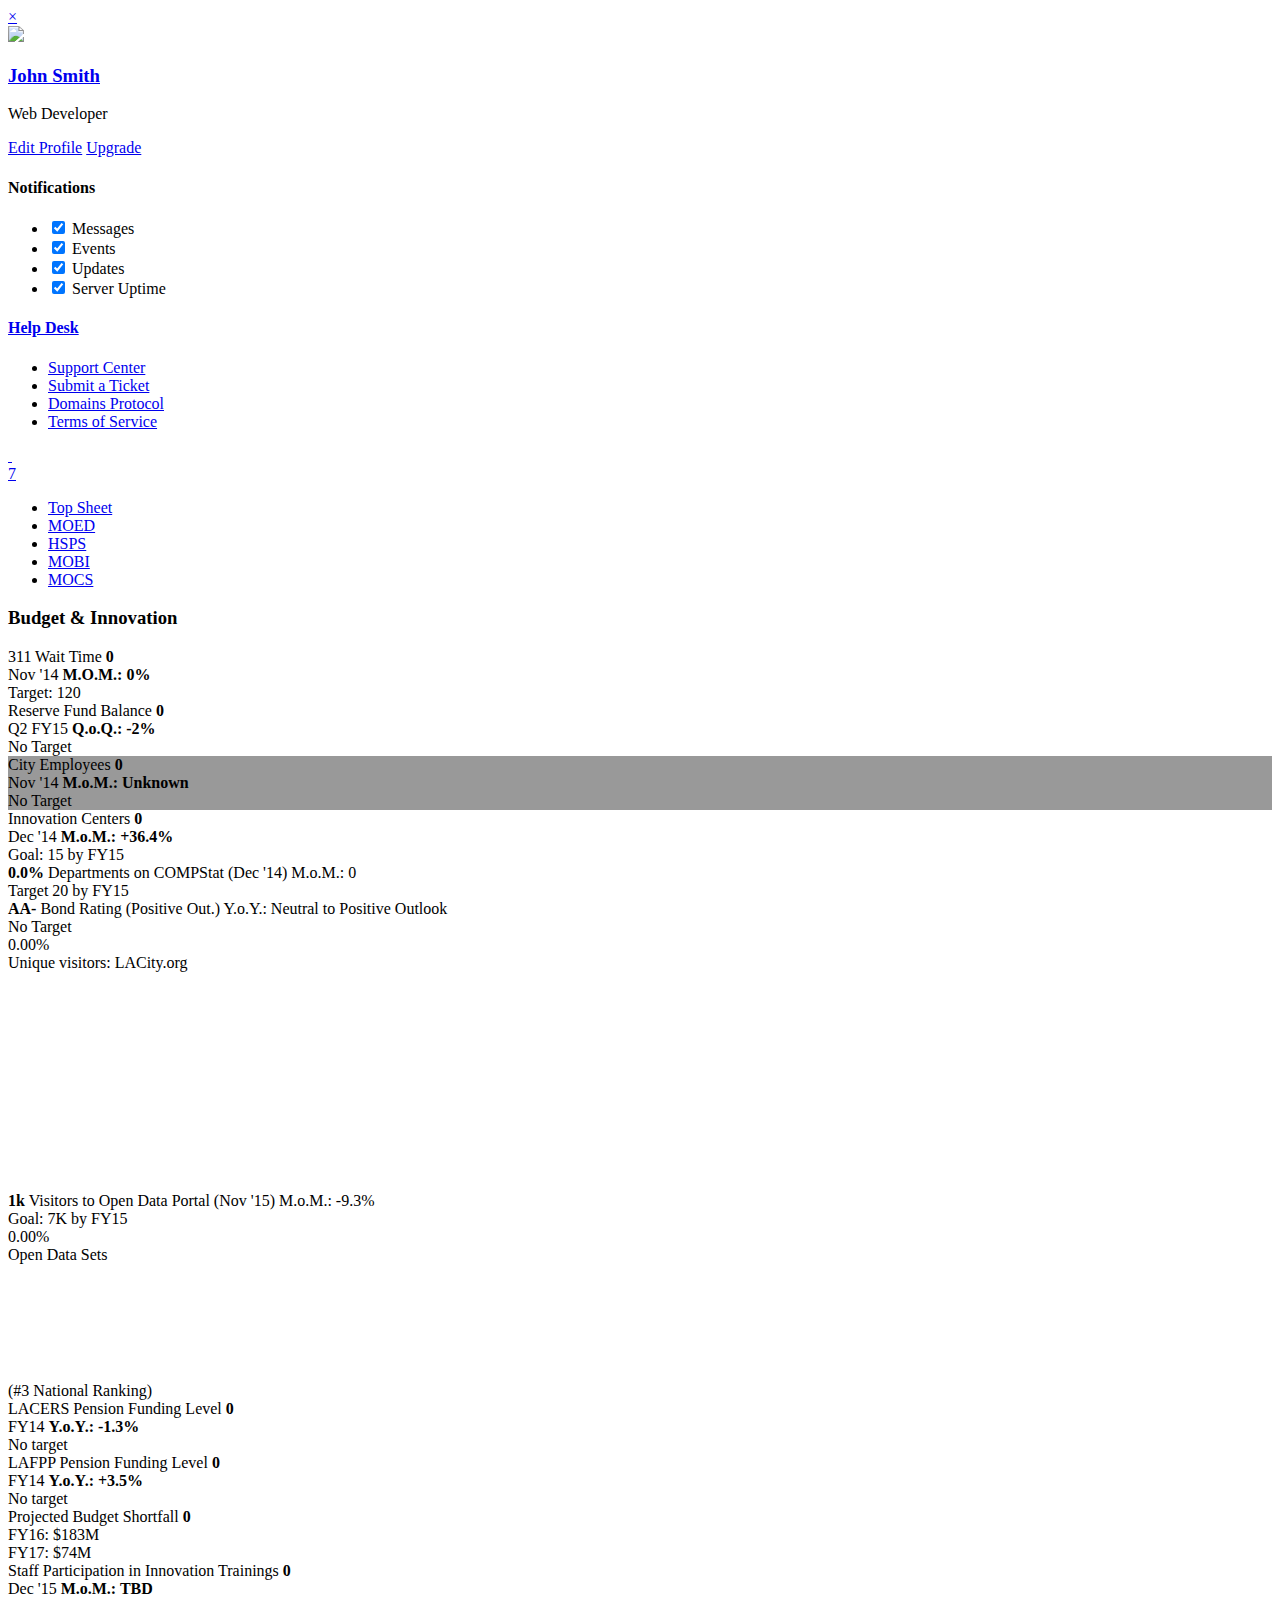
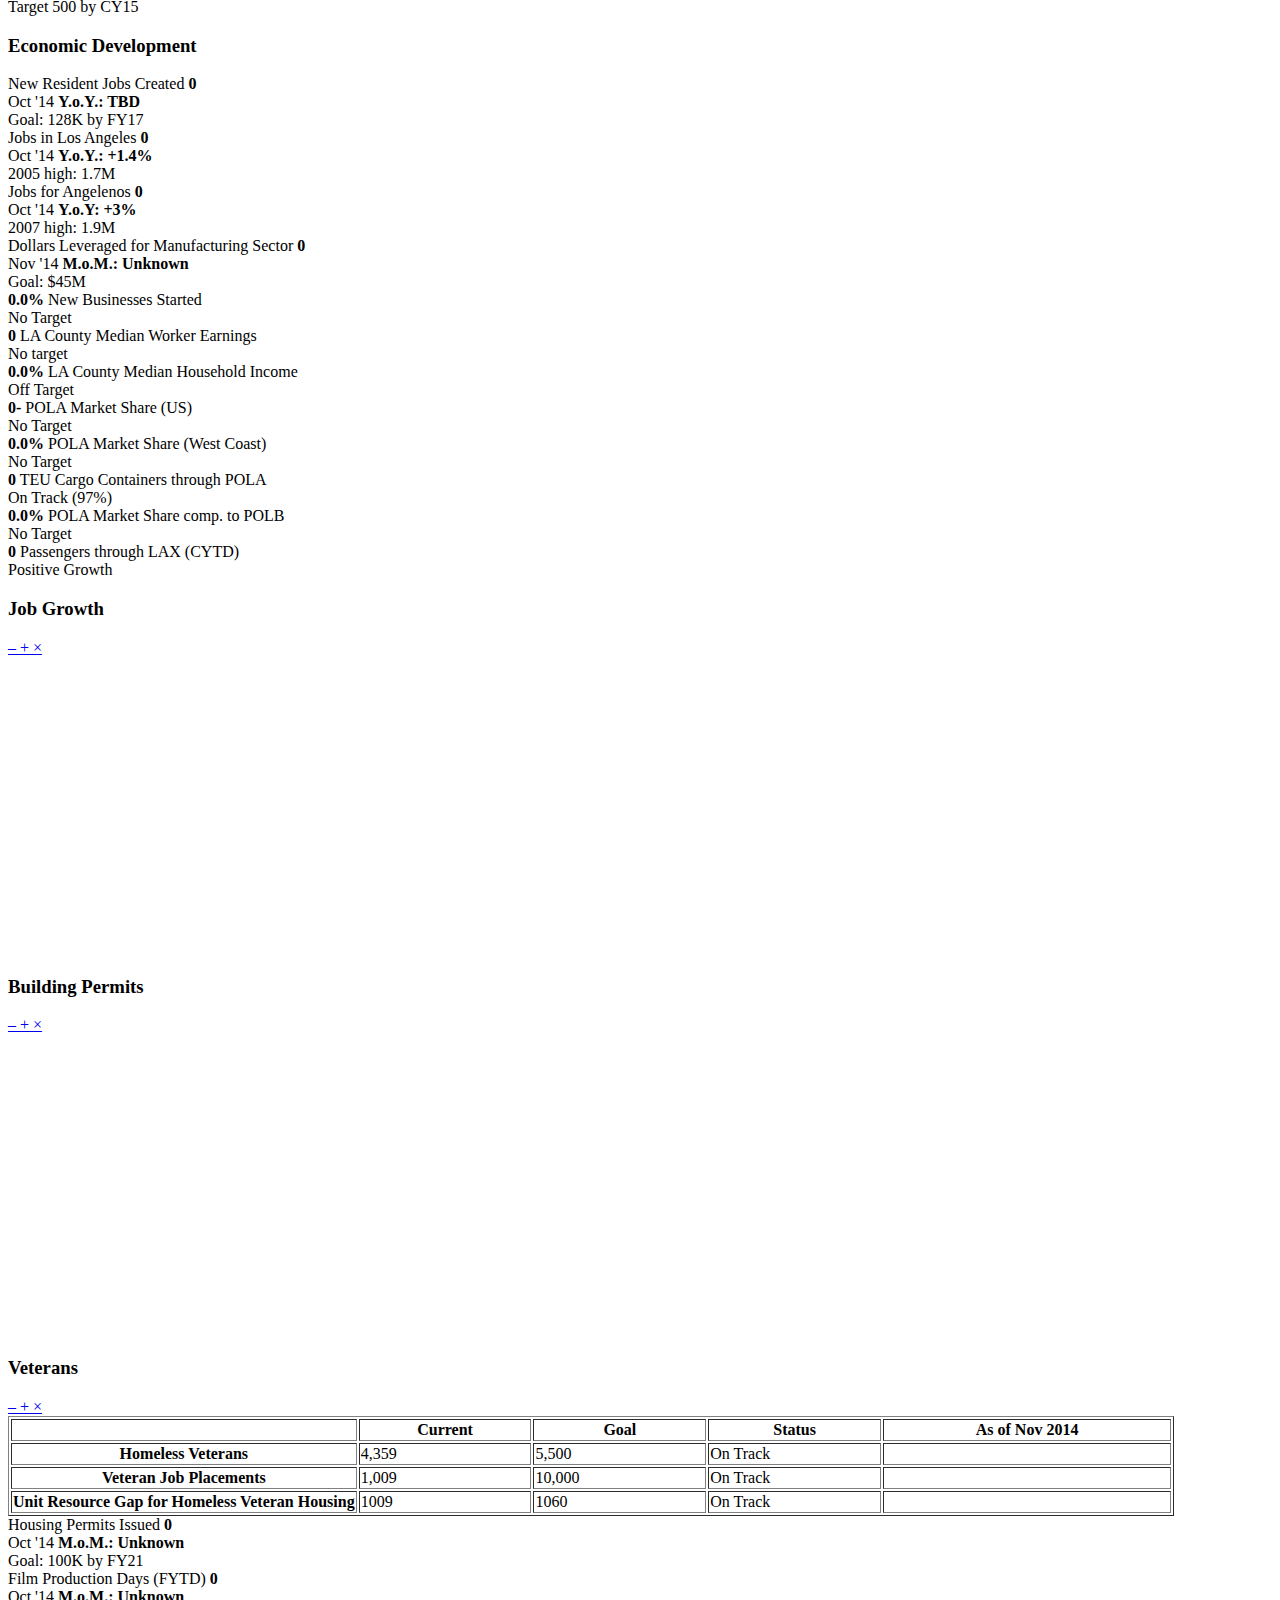
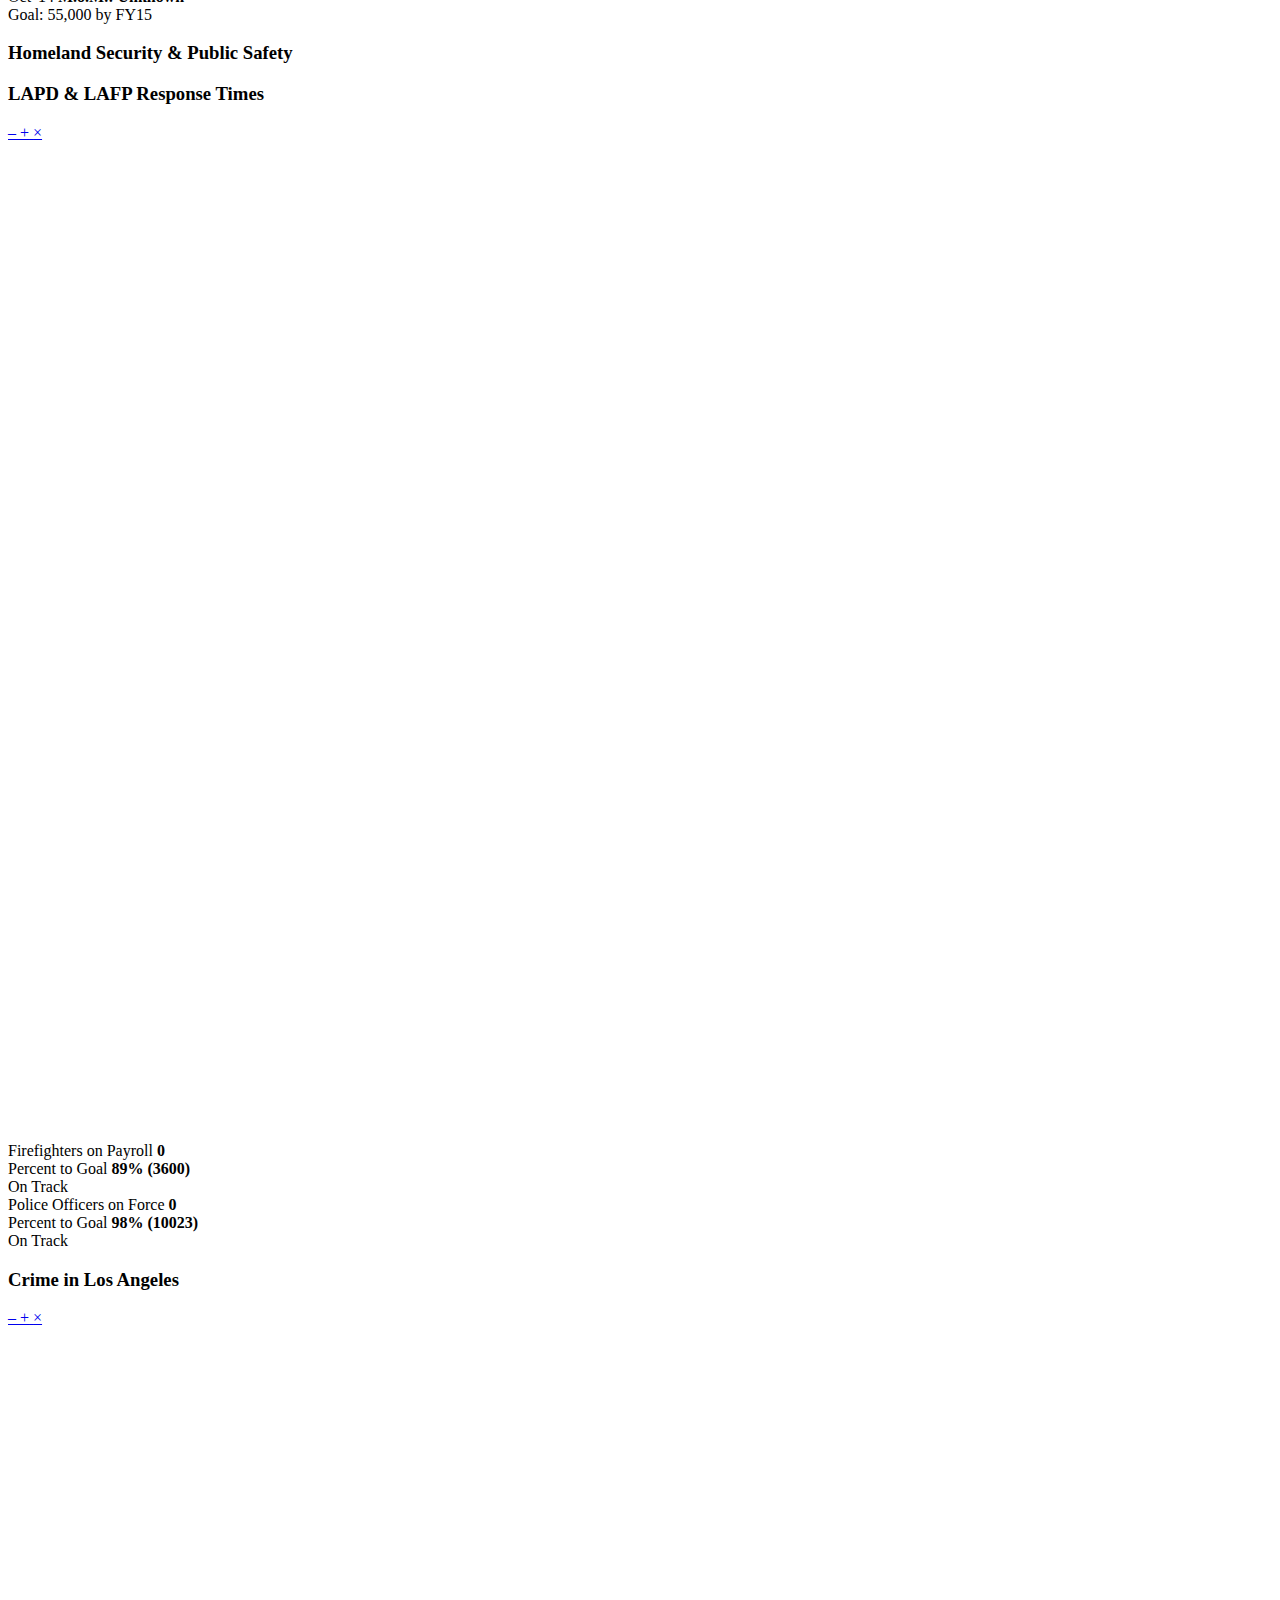
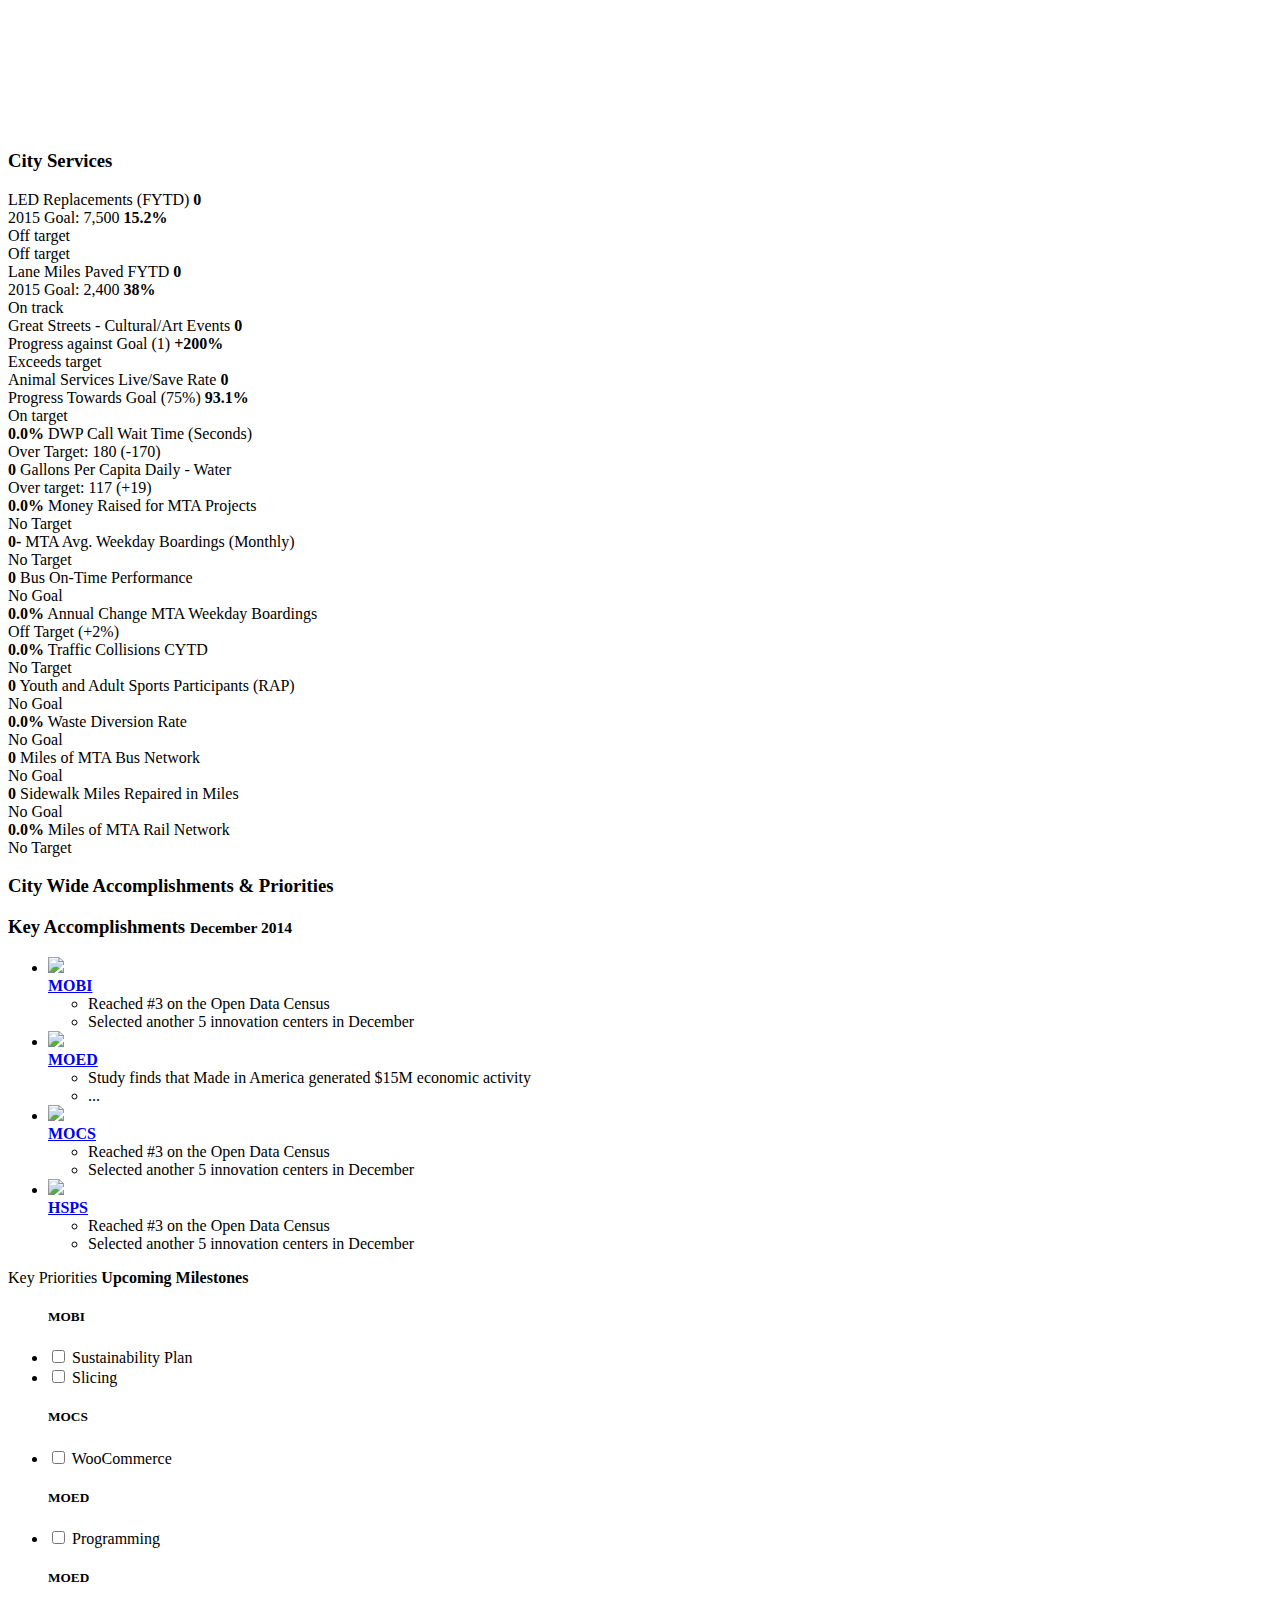
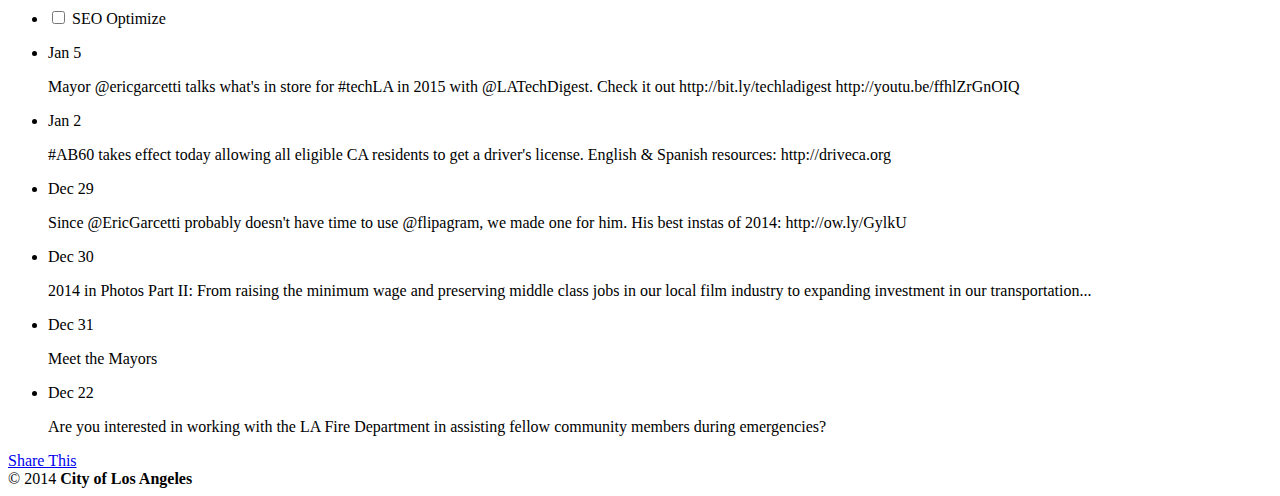
==== commit 5f394419: "changed formatting to match outcomes" ====
--- a/index.html
+++ b/index.html
@@ -217,7 +217,7 @@
 					</a>
 				</li>
 				<li>
-					<a href="/">
+					<a href="mocs.html">
 						<i class="linecons-diamond"></i>
 						<span class="title">MOCS</span>
 					</a>
@@ -293,8 +293,8 @@
 							line: {width: 1, hoverStyle: {width: 1}}
 						},
 						series: [
-							{ valueField: "part1", name: "Pageviews", color: "#68b828" },
-							{ valueField: "part2", name: "Visitors", color: "#eeeeee" },
+							{ valueField: "part1", name: "Pageviews", color: "#7c38bc" },
+							{ valueField: "part2", name: "Visitors", color: "#00b19d" },
 						],
 						legend: {
 							position: 'inside',
@@ -336,7 +336,7 @@
 							valueField: "sales",
 							name: "Sales",
 							type: "bar",
-							color: '#7c38bc'
+							color: '#68b828'
 						},
 						commonAxisSettings: {
 							label: {
@@ -422,10 +422,11 @@
 				}
 			</script>
 			<!-- Xenon Verical Counter -->
+			<h3  class="bg-info">Budget & Innovation</h3>
 			<div class="row">
 				<div class="col-sm-3">
 					
-					<div class="xe-widget xe-progress-counter xe-progress-counter-pink" data-count=".num" data-from="0" data-to="1.2" data-duration="2">
+					<div class="xe-widget xe-progress-counter xe-progress-counter-green" data-count=".num" data-from="120" data-to="72" data-suffix=" seconds" data-duration="2">
 						
 						<div class="xe-background">
 							<i class="linecons-lightbulb"></i>
@@ -442,20 +443,20 @@
 						</div>
 						
 						<div class="xe-progress">
-							<span class="xe-progress-fill" data-fill-from="0" data-fill-to="60" data-fill-unit="%" data-fill-property="width" data-fill-duration="2" data-fill-easing="true"></span>
+							<span class="xe-progress-fill" data-fill-from="100" data-fill-to="60" data-fill-unit="%" data-fill-property="width" data-fill-duration="2" data-fill-easing="true"></span>
 						</div>
 						
 						<div class="xe-lower">
-							<span>Target 2M</span>
-							<strong>60% ahead of target</strong>
-						</div>
-						<div class="label label-success">Exceeds Target</div>
-					</div>
-					
-				</div>
-				<div class="col-sm-3">
-					
-					<div class="xe-widget xe-progress-counter xe-progress-counter-turquoise" data-count=".num" data-from="0" data-to="345.9" data-suffix="M" data-duration="3">
+							<span>Nov '14</span>
+							<strong>M.O.M.: 0%</strong>
+						</div>
+						<div class="label label-default">Target: 120</div>
+					</div>
+					
+				</div>
+				<div class="col-sm-3">
+					
+					<div class="xe-widget xe-progress-counter xe-progress-counter-green" data-count=".num" data-from="0" data-to="345.9" data-suffix="M" data-prefix="$" data-duration="3">
 						
 						<div class="xe-background">
 							<i class="linecons-money"></i>
@@ -476,8 +477,8 @@
 						</div>
 						
 						<div class="xe-lower">
-							<span>Quarter over quarter</span>
-							<strong>-2%</strong>
+							<span>Q2 FY15</span>
+							<strong>Q.o.Q.: -2%</strong>
 						</div>
 						<div class="label label-default">No Target</div>
 						
@@ -486,7 +487,7 @@
 				</div>
 				<div class="col-sm-3">
 					
-					<div class="xe-widget xe-progress-counter xe-progress-counter-info" data-count=".num" data-from="0" data-to="55477" data-suffix="" data-duration="4">
+					<div class="xe-widget xe-progress-counter xe-progress-counter-grey" data-count=".num" data-from="0" data-to="55477" data-suffix="" data-duration="4">
 						
 						<div class="xe-background">
 							<i class="linecons-t-shirt"></i>
@@ -507,8 +508,8 @@
 						</div>
 						
 						<div class="xe-lower">
-							<span>New Hires p/ Month</span>
-							<strong>TBD</strong>
+							<span>Nov '14</span>
+							<strong>M.o.M.: Unknown</strong>
 						</div>
 						<div class="label label-default">No Target</div>
 						
@@ -517,7 +518,7 @@
 				</div>
 				<div class="col-sm-3">
 					
-					<div class="xe-widget xe-progress-counter xe-progress-counter-red" data-count=".num" data-from="100" data-to="15" data-duration="3">
+					<div class="xe-widget xe-progress-counter xe-progress-counter-green" data-count=".num" data-from="11" data-to="15" data-duration="3">
 						
 						<div class="xe-background">
 							<i class="linecons-shop"></i>
@@ -538,10 +539,10 @@
 						</div>
 						
 						<div class="xe-lower">
-							<span>Month Over Month Growth</span>
-							<strong>36.4%</strong>
-						</div>
-						<div class="label label-success">At Target (15)</div>
+							<span>Dec '14</span>
+							<strong>M.o.M.: +36.4%</strong>
+						</div>
+						<div class="label label-default">Goal: 15 by FY15</div>
 						
 					</div>
 					
@@ -552,29 +553,31 @@
 			<div class="row">
 				<div class="col-sm-3">
 					
-					<div class="xe-widget xe-counter" data-count=".num" data-from="0" data-to="4" data-suffix="" data-duration="2">
+					<div class="xe-widget xe-counter xe-counter-red" data-count=".num" data-from="0" data-to="4" data-suffix="" data-duration="2">
 						<div class="xe-icon">
 							<i class="linecons-cloud"></i>
 						</div>
 						<div class="xe-label">
 							<strong class="num">0.0%</strong>
-							<span>Departments on COMPStat</span>
-						</div>
-						<div class="label label-danger">Off Target</div>
-						
-					</div>
-					
-
-					
-					<div class="xe-widget xe-counter xe-counter-info" >
+							<span>Departments on COMPStat (Dec '14)</span>
+							<span>M.o.M.: 0</span>
+						</div>
+						<div class="label label-default">Target 20 by FY15</div>
+						
+					</div>
+					
+
+					
+					<div class="xe-widget xe-counter xe-counter-green" >
 						<div class="xe-icon">
 							<i class="linecons-camera"></i>
 						</div>
 						<div class="xe-label">
 							<strong class="num">AA-</strong>
 							<span>Bond Rating  (Positive Out.)</span>
-						</div>
-						<div class="label label-success">Positive Growth</div>
+							<span>Y.o.Y.: Neutral to Positive Outlook</span>
+						</div>
+						<div class="label label-default">No Target</div>
 						
 					</div>
 					
@@ -583,7 +586,7 @@
 					
 					<div class="chart-item-bg">
 						<div class="chart-label">
-							<div class="h3 text-secondary text-bold"  data-count="this" data-from="0.00" data-to="296541" data-suffix=" December" data-duration="1">0.00%</div>
+							<div class="h3 text-bold"  data-count="this" data-from="0.00" data-to="296541" data-suffix=" December" data-duration="1">0.00%</div>
 							<span class="text-medium text-muted">Unique visitors: LACity.org</span>
 						</div>
 						<div id="pageviews-visitors-chart" style="height: 220px;"></div>
@@ -591,25 +594,27 @@
 					
 				</div>
 				<div class="col-sm-3">
-					<div class="xe-widget xe-counter xe-counter-purple" data-count=".num" data-from="1" data-to="4.5" data-suffix="k" data-duration="3" data-easing="false">
+					<div class="xe-widget xe-counter xe-counter-green" data-count=".num" data-from="1" data-to="4.5" data-suffix="k" data-duration="3" data-easing="false">
 						<div class="xe-icon">
 							<i class="linecons-user"></i>
 						</div>
 						<div class="xe-label">
 							<strong class="num">1k</strong>
-							<span>Visitors to Open Data Portal</span>
-						</div>
-						<div class="label label-success">On Target</div>
+							<span>Visitors to Open Data Portal (Nov '15)</span>
+							<span>M.o.M.: -9.3%</span>
+							
+						</div>
+						<div class="label label-default">Goal: 7K by FY15</div>
 						
 					</div>
 					<div class="chart-item-bg">
 						<div class="chart-label chart-label-small">
-							<div class="h4 text-purple text-bold"  data-count="this" data-from="0.00" data-to="290" data-suffix="" data-duration="1.5">0.00%</div>
+							<div class="h4 text-green text-bold"  data-count="this" data-from="0.00" data-to="290" data-suffix="" data-duration="1.5">0.00%</div>
 							<span class="text-small text-upper text-muted">Open Data Sets </span>
 						</div>
 						<div id="server-uptime-chart" style="height: 100px;"></div>
 						<br>
-						<div class="label label-success">(#3 National Ranking)</div>
+						<div class="label label-default">(#3 National Ranking)</div>
 					</div>
 					
 					
@@ -619,7 +624,7 @@
 			<div class="row">
 				<div class="col-sm-3">
 					
-					<div class="xe-widget xe-progress-counter xe-progress-counter-orange" data-count=".num" data-from="0" data-to="67.40" data-suffix="%" data-duration="2">
+					<div class="xe-widget xe-progress-counter xe-progress-counter-red" data-count=".num" data-from="0" data-to="67.40" data-suffix="%" data-duration="2">
 						
 						<div class="xe-background">
 							<i class="linecons-money"></i>
@@ -640,8 +645,8 @@
 						</div>
 						
 						<div class="xe-lower">
-							<span>Month over month</span>
-							<strong>-1.3%</strong>
+							<span>FY14</span>
+							<strong>Y.o.Y.: -1.3%</strong>
 						</div>
 						<div class="label label-default">No target</div>
 					</div>
@@ -649,7 +654,7 @@
 				</div>
 				<div class="col-sm-3">
 					
-					<div class="xe-widget xe-progress-counter xe-progress-counter-yellow" data-count=".num" data-from="0" data-to="80.80" data-suffix="%" data-duration="3">
+					<div class="xe-widget xe-progress-counter xe-progress-counter-green" data-count=".num" data-from="0" data-to="80.80" data-suffix="%" data-duration="3">
 						
 						<div class="xe-background">
 							<i class="linecons-paper-plane"></i>
@@ -670,8 +675,8 @@
 						</div>
 						
 						<div class="xe-lower">
-							<span>Month over month</span>
-							<strong>+3.5%</strong>
+							<span>FY14</span>
+							<strong>Y.o.Y.: +3.5%</strong>
 						</div>
 						<div class="label label-default">No target</div>
 						
@@ -681,7 +686,7 @@
 				</div>
 				<div class="col-sm-3">
 					
-					<div class="xe-widget xe-progress-counter xe-progress-counter-danger" data-count=".num" data-from="0" data-to="165" data-suffix="M" data-duration="4">
+					<div class="xe-widget xe-progress-counter xe-progress-counter-green" data-count=".num" data-from="0" data-to="165" data-suffix="M" data-duration="4">
 						
 						<div class="xe-background">
 							<i class="linecons-money"></i>
@@ -734,13 +739,14 @@
 						</div>
 						
 						<div class="xe-progress">
-							<span class="xe-progress-fill" data-fill-from="89" data-fill-to="40" data-fill-unit="%" data-fill-property="width" data-fill-duration="3" data-fill-easing="true"></span>
+							<span class="xe-progress-fill" data-fill-from="0" data-fill-to="40" data-fill-unit="%" data-fill-property="width" data-fill-duration="3" data-fill-easing="true"></span>
 						</div>
 						
 						<div class="xe-lower">
-							<span>Staffed Trained p/ Month</span>
-							<strong>TBD</strong>
-						</div>
+							<span>Dec '15</span>
+							<strong>M.o.M.: TBD</strong>
+						</div>
+						<div class="label label-default">Target 500 by CY15</div>
 						
 					</div>
 					
@@ -751,50 +757,51 @@
 			
 			
 			<!-- MOCS -->
-			<h3>Economic Development</h3>
+			<h3 class="bg-info">Economic Development</h3>
 			
 			<div class="row">
 				<div class="col-sm-3">
-					
-					<div class="xe-widget xe-progress-counter xe-progress-counter-purple" data-count=".num" data-from="0" data-to="11938" data-suffix="%" data-duration="2">
+					<div class="xe-widget xe-progress-counter xe-progress-counter-green" data-count=".num" data-from="0" data-to="57227" data-suffix="" data-duration="3">
 						
 						<div class="xe-background">
-							<i class="linecons-money"></i>
+							<i class="linecons-user"></i>
 						</div>
 						
 						<div class="xe-upper">
 							<div class="xe-icon">
-								<i class="linecons-money"></i>
+								<i class="linecons-user"></i>
 							</div>
 							<div class="xe-label">
-								<span>Film Production Days (FYTD)</span>
+								<span>New Resident Jobs Created</span>
 								<strong class="num">0</strong>
 							</div>
 						</div>
 						
 						<div class="xe-progress">
-							<span class="xe-progress-fill" data-fill-from="0" data-fill-to="22" data-fill-unit="%" data-fill-property="width" data-fill-duration="2" data-fill-easing="true"></span>
+							<span class="xe-progress-fill" data-fill-from="0" data-fill-to="49" data-fill-unit="%" data-fill-property="width" data-fill-duration="3" data-fill-easing="true"></span>
 						</div>
 						
 						<div class="xe-lower">
-							<span>Goal: 55,000</span>
-							<strong>22%</strong>
-						</div>
-						<div class="label label-danger">Off target</div>
-					</div>
-					
-				</div>
-				<div class="col-sm-3">
-					
-					<div class="xe-widget xe-progress-counter xe-progress-counter-turquoise" data-count=".num" data-from="0" data-to="1597640" data-suffix="" data-duration="3">
+							<span>Oct '14</span>
+							<strong>Y.o.Y.: TBD</strong>
+						</div>
+						<div class="label label-default">Goal: 128K by FY17</div>
+						
+					</div>
+					
+					
+				</div>
+				<div class="col-sm-3">
+					
+					<div class="xe-widget xe-progress-counter xe-progress-counter-green" data-count=".num" data-from="0" data-to="1597640" data-suffix="" data-duration="3">
 						
 						<div class="xe-background">
-							<i class="linecons-paper-plane"></i>
+							<i class="linecons-user"></i>
 						</div>
 						
 						<div class="xe-upper">
 							<div class="xe-icon">
-								<i class="linecons-paper-plane"></i>
+								<i class="linecons-user"></i>
 							</div>
 							<div class="xe-label">
 								<span>Jobs in Los Angeles</span>
@@ -803,30 +810,30 @@
 						</div>
 						
 						<div class="xe-progress">
-							<span class="xe-progress-fill" data-fill-from="0" data-fill-to="99" data-fill-unit="%" data-fill-property="width" data-fill-duration="3" data-fill-easing="true"></span>
+							<span class="xe-progress-fill" data-fill-from="0" data-fill-to="94" data-fill-unit="%" data-fill-property="width" data-fill-duration="3" data-fill-easing="true"></span>
 						</div>
 						
 						<div class="xe-lower">
-							<span>Year over Year</span>
-							<strong>+1.4%</strong>
-						</div>
-						<div class="label label-default">No target</div>
-						
-						
-					</div>
-					
-				</div>
-				<div class="col-sm-3">
-					
-					<div class="xe-widget xe-progress-counter xe-progress-counter-info" data-count=".num" data-from="0" data-to="1840609" data-suffix="" data-duration="4">
+							<span>Oct '14</span>
+							<strong>Y.o.Y.: +1.4%</strong>
+						</div>
+						<div class="label label-default">2005 high: 1.7M</div>
+						
+						
+					</div>
+					
+				</div>
+				<div class="col-sm-3">
+					
+					<div class="xe-widget xe-progress-counter xe-progress-counter-green" data-count=".num" data-from="0" data-to="1840609" data-suffix="" data-duration="4">
 						
 						<div class="xe-background">
-							<i class="linecons-money"></i>
+							<i class="linecons-user"></i>
 						</div>
 						
 						<div class="xe-upper">
 							<div class="xe-icon">
-								<i class="linecons-money"></i>
+								<i class="linecons-user"></i>
 							</div>
 							<div class="xe-label">
 								<span>Jobs for Angelenos</span>
@@ -835,30 +842,30 @@
 						</div>
 						
 						<div class="xe-progress">
-							<span class="xe-progress-fill" data-fill-from="0" data-fill-to="99" data-fill-unit="%" data-fill-property="width" data-fill-duration="4" data-fill-easing="true"></span>
+							<span class="xe-progress-fill" data-fill-from="0" data-fill-to="98" data-fill-unit="%" data-fill-property="width" data-fill-duration="4" data-fill-easing="true"></span>
 						</div>
 						
 						<div class="xe-lower">
-							<span>Year over year</span>
-							<strong>+3%</strong>
+							<span>Oct '14</span>
+							<strong>Y.o.Y: +3%</strong>
 							
 						</div>
-						<div class="label label-default">No target</div>
-						
-					</div>
-					
-				</div>
-				<div class="col-sm-3">
-					
-					<div class="xe-widget xe-progress-counter xe-progress-counter-red" data-count=".num" data-from="0" data-to="39"  data-fill-unit="$" data-suffix="M" data-duration="3">
+						<div class="label label-default">2007 high: 1.9M</div>
+						
+					</div>
+					
+				</div>
+				<div class="col-sm-3">
+					
+					<div class="xe-widget xe-progress-counter xe-progress-counter-green" data-count=".num" data-from="0" data-to="39"  data-fill-unit="$" data-prefix="$" data-suffix="M" data-duration="3">
 						
 						<div class="xe-background">
-							<i class="linecons-calendar"></i>
+							<i class="linecons-truck"></i>
 						</div>
 						
 						<div class="xe-upper">
 							<div class="xe-icon">
-								<i class="linecons-calendar"></i>
+								<i class="linecons-truck"></i>
 							</div>
 							<div class="xe-label">
 								<span>Dollars Leveraged for Manufacturing Sector</span>
@@ -871,10 +878,10 @@
 						</div>
 						
 						<div class="xe-lower">
-							<span>Progress Towards Goal ($45M)</span>
-							<strong>87%</strong>
-						</div>
-						<div class="label label-success">On target</div>
+							<span>Nov '14</span>
+							<strong>M.o.M.: Unknown</strong>
+						</div>
+						<div class="label label-default">Goal: $45M</div>
 						
 					</div>
 					
@@ -886,7 +893,7 @@
 					
 					<div class="xe-widget xe-counter" data-count=".num" data-from="0" data-to="51494" data-suffix="" data-duration="2">
 						<div class="xe-icon">
-							<i class="linecons-cloud"></i>
+							<i class="linecons-shop"></i>
 						</div>
 						<div class="xe-label">
 							<strong class="num">0.0%</strong>
@@ -915,13 +922,13 @@
 					
 					<div class="xe-widget xe-counter" data-count=".num" data-from="0" data-to="54529" data-suffix="" data-duration="2">
 						<div class="xe-icon">
-							<i class="linecons-cloud"></i>
+							<i class="linecons-money"></i>
 						</div>
 						<div class="xe-label">
 							<strong class="num">0.0%</strong>
 							<span>LA County Median Household Income</span>
 						</div>
-						<div class="label label-danger">Off Target</div>
+						<div class="label label-default">Off Target</div>
 						
 					</div>
 					
@@ -929,7 +936,7 @@
 					
 					<div class="xe-widget xe-counter" data-count=".num" data-from="0" data-to="18.3" data-suffix="%" data-duration="2">
 						<div class="xe-icon">
-							<i class="linecons-camera"></i>
+							<i class="linecons-mail"></i>
 						</div>
 						<div class="xe-label">
 							<strong class="num">0-</strong>
@@ -944,7 +951,7 @@
 					
 					<div class="xe-widget xe-counter" data-count=".num" data-from="0" data-to="38" data-suffix="%" data-duration="2">
 						<div class="xe-icon">
-							<i class="linecons-cloud"></i>
+							<i class="linecons-inbox"></i>
 						</div>
 						<div class="xe-label">
 							<strong class="num">0.0%</strong>
@@ -959,13 +966,13 @@
 					<div class="xe-widget xe-counter" data-count=".num" data-from="0" data-to="7.681" data-suffix="M" data-duration="8">
 									
 						<div class="xe-icon">
-							<i class="linecons-cup"></i>
+							<i class="linecons-truck"></i>
 						</div>
 						<div class="xe-label">
 							<strong class="num">0</strong>
 							<span>TEU Cargo Containers through POLA</span>
 						</div>
-						<div class="label label-success">On Track (97%)</div>
+						<div class="label label-default">On Track (97%)</div>
 						
 					</div>
 					
@@ -974,7 +981,7 @@
 					
 					<div class="xe-widget xe-counter" data-count=".num" data-from="0" data-to="2.3" data-suffix="%" data-duration="2">
 						<div class="xe-icon">
-							<i class="linecons-cloud"></i>
+							<i class="linecons-cup"></i>
 						</div>
 						<div class="xe-label">
 							<strong class="num">0.0%</strong>
@@ -988,13 +995,13 @@
 					
 					<div class="xe-widget xe-counter" data-count=".num" data-from="0" data-to="59.3" data-suffix="M" data-duration="2">
 						<div class="xe-icon">
-							<i class="linecons-camera"></i>
+							<i class="fa-paper-plane"></i>
 						</div>
 						<div class="xe-label">
 							<strong class="num">0</strong>
 							<span>Passengers through LAX (CYTD)</span>
 						</div>
-						<div class="label label-success">Positive Growth</div>
+						<div class="label label-default">Positive Growth</div>
 						
 					</div>
 					
@@ -1061,7 +1068,7 @@
 										tooltip:{
 											enabled: true
 										},
-										title: "Jobs in Los Angeles",
+										title: "",
 										legend: {
 											verticalAlignment: "bottom",
 											horizontalAlignment: "center"
@@ -1104,7 +1111,7 @@
 			</div>
 	<div class="row">
 		
-		<div class="col-sm-12">
+		<div class="col-sm-9">
 			<div class="panel panel-default">
 				<div class="panel-heading">
 					<h3 class="panel-title">Veterans</h3>
@@ -1119,52 +1126,153 @@
 					</div>
 				</div>
 				<div class="panel-body">	
-					<script type="text/javascript">
-						jQuery(document).ready(function($)
-						{
-							if( ! $.isFunction($.fn.dxChart))
-								return;
-								
-							var dataSource = [
-								{ state: "Veteran Job Placements", current: 1100, 2015: 3000, 2017: 10000 },
-								{ state: "Homeless Veterans", current: 4359, 2015: 5500, 2017: 5500 },
-								{ state: "Unit Resource Gap for Homeless Veteran Housing", current: 1009, 2015: 1060, 2017: 1060 },
-							];
-							
-							$("#bar-2").dxChart({
-								equalBarWidth: false,
-								dataSource: dataSource,
-								commonSeriesSettings: {
-								    argumentField: "state",
-								    type: "bar"
-								},
-						        tooltip: {
-						            enabled: true
-						        },
-								series: [
-								    { valueField: "current", name: "Current Total", color: "#0e62c7" },
-								    { valueField: "2015", name: "2015 Goal", color: "#2c2e2f" },
-								    { valueField: "2017", name: "2017 Goal", color: "#7c38bc" }
-								],
-								legend: {
-								    verticalAlignment: "bottom",
-								    horizontalAlignment: "center"
-								},
-								title: "Status of Veterans in Los Angeles"
-							});
-						});
-					</script>
-					<div id="bar-2" style="height: 400px; width: 100%;"></div>
-				</div>
-			</div>
-			
-
+				<script type="text/javascript">
+					jQuery(document).ready(function($)
+					{
+						var options = {
+							startScaleValue: 0,
+							endScaleValue: 10000,
+							tooltip: {
+								customizeText: function() {
+									return 'Current: ' + this.value + '<br>' + 'Average: ' + this.target;
+								}
+							}
+						};
+						
+						var junFirst = $.extend({ value: 4359, target: 5500, color: '#68b828' }, options),
+							julFirst = $.extend({ value: 1009, target: 10000, color: '#4fcdfc' }, options),
+							augFirst = $.extend({ value: 1009, target: 1060, color: '#d5080f' }, options);
+
+						$('.june-1').dxBullet(junFirst);
+						$('.july-1').dxBullet(julFirst);
+						$('.august-1').dxBullet(augFirst);
+						
+					});
+				</script>
+				
+				<table class="table table-bordered table-hover text-center middle-align" border="1">
+				    <tr>
+				        <th></th>
+				        <th width="15%">Current</th>
+				        <th width="15%">Goal</th>
+				        <th width="15%">Status</th>
+				        <th width="25%">As of Nov 2014</th>
+				    </tr>
+				    <tr>
+				        <th>Homeless Veterans</th>
+				        <td>
+				            4,359
+				        </td>
+				        <td>
+				            5,500
+				        </td>
+						<td>
+							On Track
+						</td>
+				        <td>
+				            <div class="sparkline june-1"></div>
+				        </td>
+				    </tr>
+				    <tr>
+				        <th>Veteran Job Placements</th>
+				        <td>
+				            1,009
+				        </td>
+				        <td>
+				            10,000
+				        </td>
+						<td>
+							On Track
+						</td>
+				        <td>
+				            <div class="sparkline july-1"></div>
+				        </td>
+				    </tr>
+				    <tr>
+				        <th>Unit Resource Gap for Homeless Veteran Housing</th>
+				        <td>
+				            1009
+				        </td>
+				        <td>
+				           1060
+				        </td>						
+						<td>
+							On Track
+						</td>
+				        <td>
+				            <div class="sparkline august-1"></div>
+				        </td>
+				    </tr>
+				   
+				</table>
+			</div>
 		</div>
-
-	</div>
+	</div>		
+				<div class="col-sm-3">
+					
+					<div class="xe-widget xe-progress-counter xe-progress-counter-green" data-count=".num" data-from="0" data-to="11035" data-suffix="" data-duration="3">
+						
+						<div class="xe-background">
+							<i class="linecons-user"></i>
+						</div>
+						
+						<div class="xe-upper">
+							<div class="xe-icon">
+								<i class="linecons-user"></i>
+							</div>
+							<div class="xe-label">
+								<span>Housing Permits Issued</span>
+								<strong class="num">0</strong>
+							</div>
+						</div>
+						
+						<div class="xe-progress">
+							<span class="xe-progress-fill" data-fill-from="0" data-fill-to="11" data-fill-unit="%" data-fill-property="width" data-fill-duration="3" data-fill-easing="true"></span>
+						</div>
+						
+						<div class="xe-lower">
+							<span>Oct '14</span>
+							<strong>M.o.M.: Unknown</strong>
+						</div>
+						<div class="label label-default">Goal: 100K by FY21</div>
+						
+					</div>
+					<div class="xe-widget xe-progress-counter xe-progress-counter-red" data-count=".num" data-from="0" data-to="11938" data-suffix="" data-duration="2">
+						
+						<div class="xe-background">
+							<i class="linecons-money"></i>
+						</div>
+						
+						<div class="xe-upper">
+							<div class="xe-icon">
+								<i class="linecons-videocam"></i>
+							</div>
+							<div class="xe-label">
+								<span>Film Production Days (FYTD)</span>
+								<strong class="num">0</strong>
+							</div>
+						</div>
+						
+						<div class="xe-progress">
+							<span class="xe-progress-fill" data-fill-from="0" data-fill-to="22" data-fill-unit="%" data-fill-property="width" data-fill-duration="2" data-fill-easing="true"></span>
+						</div>
+						
+						<div class="xe-lower">
+							<span>Oct '14</span>
+							<strong>M.o.M.: Unknown</strong>
+						</div>
+						<div class="label label-default">Goal: 55,000 by FY15</div>
+					</div>
+					
+				</div>
+</div>
+			
+
+
+
 	
 	
-	
+	<h3 class="bg-info">Homeland Security & Public Safety</h3>
 	<div class="row">
 		
 			<div class="panel panel-default">
@@ -1194,7 +1302,7 @@
 									endValue: 40,
 									majorTick: {
 										color: '#1A1100',
-										tickInterval: 10
+										tickInterval: 5
 									},
 									minorTick: {
 										color: '#1A1100',
@@ -1212,29 +1320,19 @@
 									text: 'LAFD Call Transfer Time (Seconds)',
 									font: { size: 12 }
 								},
+								subtitle: {
+									text: '30 seconds (At target)',
+									font: {
+										size: 10,
+										color: 'grey',
+									},       
+								},
 						        valueIndicator: {
 						            color: 'green'
 						        },
 								value: 30,
 								subvalues: [30]
-								
-								
 							}).dxCircularGauge('instance');
-			
-							$("#gauge-2-randomize").on('click', function(ev)
-							{
-								ev.preventDefault();
-				
-								gauge.value(between(0, 1000));
-				
-							});
-			
-							$("#gauge-2-res").on('click', function(ev)
-							{
-								ev.preventDefault();
-				
-								gauge.value(0);
-							});
 						});
 					</script>
 					<div id="gauge-2" style="height: 250px; margin: 0 30px;"></div>
@@ -1264,33 +1362,25 @@
 									backgroundColor: 'none'
 								},
 						        valueIndicator: {
-						            color: 'green'
+						            color: 'red'
 						        },
 							    tooltip: {
 							            enabled: true,
 								},
 								title: {
-									text: 'LAFD Travel Time (Fire) (seconds)',
+									text: 'LAFD Travel Time (Fire)',
 									font: { size: 12 }
+								},
+								subtitle: {
+									text: '306 seconds (Over target: 290)',
+									font: {
+										size: 10,
+										color: 'grey',
+									},       
 								},
 								value: 306,
 								subvalues: [290]
 							}).dxCircularGauge('instance');
-			
-							$("#gauge-2-randomize").on('click', function(ev)
-							{
-								ev.preventDefault();
-				
-								gauge.value(between(0, 1000));
-				
-							});
-			
-							$("#gauge-2-res").on('click', function(ev)
-							{
-								ev.preventDefault();
-				
-								gauge.value(0);
-							});
 						});
 					</script>
 					<div id="gauge-3" style="height: 250px; margin: 0 30px;"></div>
@@ -1326,6 +1416,13 @@
 									text: 'LAFD Travel Time (EMS) (seconds)',
 									font: { size: 12 }
 								},
+								subtitle: {
+									text: '286 seconds (Over target: 271)',
+									font: {
+										size: 10,
+										color: 'grey',
+									},       
+								},
 								value: 286,
 						        valueIndicator: {
 						            color: 'red'
@@ -1333,21 +1430,6 @@
 								subvalues: [271]
 								
 							}).dxCircularGauge('instance');
-			
-							$("#gauge-2-randomize").on('click', function(ev)
-							{
-								ev.preventDefault();
-				
-								gauge.value(between(0, 1000));
-				
-							});
-			
-							$("#gauge-2-res").on('click', function(ev)
-							{
-								ev.preventDefault();
-				
-								gauge.value(0);
-							});
 						});
 					</script>
 					<div id="gauge-4" style="height: 250px; margin: 0 30px;"></div>
@@ -1386,6 +1468,13 @@
 						        valueIndicator: {
 						            color: 'red'
 						        },
+								subtitle: {
+									text: '80 seconds (Over target: 60)',
+									font: {
+										size: 10,
+										color: 'grey',
+									},       
+								},
 								value: 80,
 								subvalues: [60]
 								
@@ -1412,48 +1501,20 @@
 				</div>
 			</div>
 		</div>
+	</div>
 	<div class="row">
+
 		<div class="col-sm-3">
 			
-			<div class="xe-widget xe-progress-counter xe-progress-counter-pink" data-count=".num" data-from="0" data-to="274.6" data-duration="2">
+			<div class="xe-widget xe-progress-counter xe-progress-counter-turquoise" data-count=".num" data-from="0" data-to="3188" data-suffix="M" data-duration="3">
 				
 				<div class="xe-background">
-					<i class="linecons-lightbulb"></i>
+					<i class="linecons-fire"></i>
 				</div>
 				
 				<div class="xe-upper">
 					<div class="xe-icon">
-						<i class="linecons-lightbulb"></i>
-					</div>
-					<div class="xe-label">
-						<span>City Crime Rate</span>
-						<strong class="num">0</strong>
-					</div>
-				</div>
-				
-				<div class="xe-progress">
-					<span class="xe-progress-fill" data-fill-from="0" data-fill-to="80" data-fill-unit="%" data-fill-property="width" data-fill-duration="2" data-fill-easing="true"></span>
-				</div>
-				
-				<div class="xe-lower">
-					<span>Previous Year</span>
-					<strong>285</strong>
-				</div>
-				<div class="label label-success">Exceeds Target</div>
-			</div>
-			
-		</div>
-		<div class="col-sm-3">
-			
-			<div class="xe-widget xe-progress-counter xe-progress-counter-turquoise" data-count=".num" data-from="0" data-to="3188" data-suffix="M" data-duration="3">
-				
-				<div class="xe-background">
-					<i class="linecons-money"></i>
-				</div>
-				
-				<div class="xe-upper">
-					<div class="xe-icon">
-						<i class="linecons-money"></i>
+						<i class="linecons-fire"></i>
 					</div>
 					<div class="xe-label">
 						<span>Firefighters on Payroll</span>
@@ -1469,22 +1530,21 @@
 					<span>Percent to Goal</span>
 					<strong>89% (3600)</strong>
 				</div>
-				<div class="label label-success">On Track</div>
-				
-			</div>
-			
-		</div>
-		<div class="col-sm-3">
+				<div class="label label-default">On Track</div>
+				
+			</div>
+			
+
 			
 			<div class="xe-widget xe-progress-counter xe-progress-counter-info" data-count=".num" data-from="0" data-to="9890" data-suffix="" data-duration="4">
 				
 				<div class="xe-background">
-					<i class="linecons-t-shirt"></i>
+					<i class="fa-car"></i>
 				</div>
 				
 				<div class="xe-upper">
 					<div class="xe-icon">
-						<i class="linecons-t-shirt"></i>
+						<i class="fa-car"></i>
 					</div>
 					<div class="xe-label">
 						<span>Police Officers on Force</span>
@@ -1500,46 +1560,15 @@
 					<span>Percent to Goal</span>
 					<strong>98% (10023)</strong>
 				</div>
-				<div class="label label-success">On Track</div>
+				<div class="label label-default">On Track</div>
 				
 			</div>
 			
 		</div>
-		<div class="col-sm-3">
-			
-			<div class="xe-widget xe-progress-counter xe-progress-counter-red" data-count=".num" data-from="100" data-to="658" data-duration="3">
-				
-				<div class="xe-background">
-					<i class="linecons-shop"></i>
-				</div>
-				
-				<div class="xe-upper">
-					<div class="xe-icon">
-						<i class="linecons-shop"></i>
-					</div>
-					<div class="xe-label">
-						<span>Applicants Using Expedited Hiring Process</span>
-						<strong class="num">0</strong>
-					</div>
-				</div>
-				
-				<div class="xe-progress">
-					<span class="xe-progress-fill" data-fill-from="0" data-fill-to="300" data-fill-unit="" data-fill-property="width" data-fill-duration="3" data-fill-easing="true"></span>
-				</div>
-				
-				<div class="xe-lower">
-					<span>Month over month</span>
-					<strong>TBD</strong>
-				</div>
-				<div class="label label-default">No target</div>
-				
-			</div>
-			
-		</div>
+
 		
-	</div>
-	<div class="row">
-		<div class="col-sm-12">
+
+		<div class="col-sm-9">
 			<div class="panel panel-default">
 				<div class="panel-heading">
 					<h3 class="panel-title">Crime in Los Angeles</h3>
@@ -1557,7 +1586,316 @@
 			<iframe width='100%' height='400' frameborder='0' src='http://abhinemani.cartodb.com/viz/2a62dc2e-94a7-11e4-9261-0e853d047bba/embed_map' allowfullscreen webkitallowfullscreen mozallowfullscreen oallowfullscreen msallowfullscreen></iframe>
 		</div>
 	</div>
-
+		</div>
+</div>
+
+		<!-- MOCS -->
+		<h3 class="bg-info" >City Services</h3>
+		
+		<div class="row">
+			<div class="col-sm-3">
+				
+				<div class="xe-widget xe-progress-counter xe-progress-counter-purple" data-count=".num" data-from="0" data-to="1140" data-suffix="" data-duration="2">
+					
+					<div class="xe-background">
+						<i class="linecons-lightbulb"></i>
+					</div>
+					
+					<div class="xe-upper">
+						<div class="xe-icon">
+							<i class="linecons-lightbulb"></i>
+						</div>
+						<div class="xe-label">
+							<span>LED Replacements (FYTD)</span>
+							<strong class="num">0</strong>
+						</div>
+					</div>
+					
+					<div class="xe-progress">
+						<span class="xe-progress-fill" data-fill-from="0" data-fill-to="15.2" data-fill-unit="%" data-fill-property="width" data-fill-duration="2" data-fill-easing="true"></span>
+					</div>
+					
+					<div class="xe-lower">
+						<span>2015 Goal: 7,500</span>
+						<strong>15.2%</strong>
+					</div>
+					<div class="label label-default">Off target</div>
+					<div class="label label-default">Off target</div>
+					
+				</div>
+				
+			</div>
+			<div class="col-sm-3">
+				
+				<div class="xe-widget xe-progress-counter xe-progress-counter-turquoise" data-count=".num" data-from="0" data-to="932" data-suffix="" data-duration="3">
+					
+					<div class="xe-background">
+						<i class="fa-road"></i>
+					</div>
+					
+					<div class="xe-upper">
+						<div class="xe-icon">
+							<i class="fa-road"></i>
+						</div>
+						<div class="xe-label">
+							<span>Lane Miles Paved FYTD</span>
+							<strong class="num">0</strong>
+						</div>
+					</div>
+					
+					<div class="xe-progress">
+						<span class="xe-progress-fill" data-fill-from="0" data-fill-to="99" data-fill-unit="%" data-fill-property="width" data-fill-duration="3" data-fill-easing="true"></span>
+					</div>
+					
+					<div class="xe-lower">
+						<span>2015 Goal: 2,400</span>
+						<strong>38%</strong>
+					</div>
+					<div class="label label-default">On track</div>
+					
+					
+				</div>
+				
+			</div>
+			<div class="col-sm-3">
+				
+				<div class="xe-widget xe-progress-counter xe-progress-counter-info" data-count=".num" data-from="1" data-to="3" data-suffix="" data-duration="4">
+					
+					<div class="xe-background">
+						<i class="fa-file-picture-o"></i>
+					</div>
+					
+					<div class="xe-upper">
+						<div class="xe-icon">
+							<i class="fa-file-picture-o"></i>
+						</div>
+						<div class="xe-label">
+							<span>Great Streets - Cultural/Art Events</span>
+							<strong class="num">0</strong>
+						</div>
+					</div>
+					
+					<div class="xe-progress">
+						<span class="xe-progress-fill" data-fill-from="0" data-fill-to="99" data-fill-unit="%" data-fill-property="width" data-fill-duration="4" data-fill-easing="true"></span>
+					</div>
+					
+					<div class="xe-lower">
+						<span>Progress against Goal (1)</span>
+						<strong>+200%</strong>
+						
+					</div>
+					<div class="label label-default">Exceeds target</div>
+					
+				</div>
+				
+			</div>
+			<div class="col-sm-3">
+				
+				<div class="xe-widget xe-progress-counter xe-progress-counter-red" data-count=".num" data-from="0" data-to="69.23"  data-fill-unit="$" data-suffix="%" data-duration="3">
+					
+					<div class="xe-background">
+						<i class="fa-heart"></i>
+					</div>
+					
+					<div class="xe-upper">
+						<div class="xe-icon">
+							<i class="fa-heart"></i>
+						</div>
+						<div class="xe-label">
+							<span>Animal Services Live/Save Rate</span>
+							<strong class="num">0</strong>
+						</div>
+					</div>
+					
+					<div class="xe-progress">
+						<span class="xe-progress-fill" data-fill-from="87" data-fill-to="40" data-fill-unit="%" data-fill-property="width" data-fill-duration="3" data-fill-easing="true"></span>
+					</div>
+					
+					<div class="xe-lower">
+						<span>Progress Towards Goal (75%)</span>
+						<strong>93.1%</strong>
+					</div>
+					<div class="label label-default">On target</div>
+					
+				</div>
+				
+			</div>
+		</div>
+		
+		<div class="row">
+			<div class="col-sm-3">
+				
+				<div class="xe-widget xe-counter" data-count=".num" data-from="0" data-to="10" data-suffix="" data-duration="2">
+					<div class="xe-icon">
+						<i class="fa-mobile-phone"></i>
+					</div>
+					<div class="xe-label">
+						<strong class="num">0.0%</strong>
+						<span>DWP Call Wait Time (Seconds)</span>
+					</div>
+					<div class="label label-default">Over Target: 180 (-170)</div>	
+				</div>
+				
+				
+				<div class="xe-widget xe-counter" data-count=".num" data-from="0" data-to="136" data-suffix="" data-duration="2">
+					<div class="xe-icon">
+						<i class="fa-glass"></i>
+					</div>
+					<div class="xe-label">
+						<strong class="num">0</strong>
+						<span>Gallons Per Capita Daily - Water</span>
+					</div>
+					<div class="label label-default">Over target: 117 (+19)</div>	
+				</div>
+				
+				<div class="xe-widget xe-counter" data-count=".num" data-from="0" data-to="3" data-suffix="B" data-duration="2">
+					<div class="xe-icon">
+						<i class="fa-bus"></i>
+					</div>
+					<div class="xe-label">
+						<strong class="num">0.0%</strong>
+						<span>Money Raised for MTA Projects</span>
+					</div>
+					<div class="label label-default">No Target</div>
+					
+				</div>
+			</div>
+			
+			
+			<div class="col-sm-3">
+				
+				<div class="xe-widget xe-counter" data-count=".num" data-from="0" data-to="1.489" data-suffix="M" data-duration="2">
+					<div class="xe-icon">
+						<i class="fa-bus"></i>
+					</div>
+					<div class="xe-label">
+						<strong class="num">0-</strong>
+						<span>MTA Avg. Weekday Boardings (Monthly)</span>
+					</div>
+					<div class="label label-default">No Target</div>
+					
+				</div>
+				
+				<div class="xe-widget xe-counter" data-count=".num" data-from="0" data-to="73.9" data-suffix="%" data-duration="8">
+								
+					<div class="xe-icon">
+						<i class="fa-bus"></i>
+					</div>
+					<div class="xe-label">
+						<strong class="num">0</strong>
+						<span>Bus On-Time Performance</span>
+					</div>
+					<div class="label label-default">No Goal</div>
+				</div>
+		
+				<div class="xe-widget xe-counter" data-count=".num" data-from="0" data-to="-5.5" data-suffix="%" data-duration="2">
+					<div class="xe-icon">
+						<i class="fa-bus"></i>
+					</div>
+					<div class="xe-label">
+						<strong class="num">0.0%</strong>
+						<span>Annual Change MTA Weekday Boardings</span>
+					</div>
+					<div class="label label-default">Off Target (+2%)</div>
+					
+				</div>
+				
+			</div>
+			
+			<div class="col-sm-3">
+
+				<div class="xe-widget xe-counter" data-count=".num" data-from="0" data-to="36874" data-suffix="" data-duration="2">
+					<div class="xe-icon">
+						<i class="fa-car"></i>
+					</div>
+					<div class="xe-label">
+						<strong class="num">0.0%</strong>
+						<span>Traffic Collisions CYTD</span>
+					</div>
+					<div class="label label-default">No Target</div>
+					
+				</div>
+				
+
+				
+				<div class="xe-widget xe-counter" data-count=".num" data-from="0" data-to="795.3" data-suffix="K" data-duration="2">
+					<div class="xe-icon">
+						<i class="fa-soccer-ball-o"></i>
+					</div>
+					<div class="xe-label">
+						<strong class="num">0</strong>
+						<span>Youth and Adult Sports Participants (RAP)</span>
+					</div>
+					<div class="label label-default">No Goal</div>
+					
+				</div>
+				
+
+				
+				<div class="xe-widget xe-counter" data-count=".num" data-from="0" data-to="76.40" data-suffix="%" data-duration="2">
+					<div class="xe-icon">
+						<i class="linecons-trash"></i>
+					</div>
+					<div class="xe-label">
+						<strong class="num">0.0%</strong>
+						<span>Waste Diversion Rate</span>
+					</div>
+					<div class="label label-default">No Goal</div>
+				</div>
+				
+				</div>
+				<div class="col-sm-3">
+					
+				<div class="xe-widget xe-counter" data-count=".num" data-from="0" data-to="3700" data-suffix="" data-duration="2">
+					<div class="xe-icon">
+						<i class="fa-bus"></i>
+					</div>
+					<div class="xe-label">
+						<strong class="num">0</strong>
+						<span>Miles of MTA Bus Network</span>
+					</div>
+					<div class="label label-default">No Goal</div>
+					
+				</div>	
+
+				
+
+				
+				<div class="xe-widget xe-counter" data-count=".num" data-from="0" data-to="3.9" data-suffix="" data-duration="8">
+								
+					<div class="xe-icon">
+						<i class="fa-road"></i>
+					</div>
+					<div class="xe-label">
+						<strong class="num">0</strong>
+						<span>Sidewalk Miles Repaired in Miles</span>
+					</div>
+					<div class="label label-default">No Goal</div>
+					
+				</div>
+				
+		
+				
+				<div class="xe-widget xe-counter" data-count=".num" data-from="0" data-to="87.7" data-suffix="" data-duration="2">
+					<div class="xe-icon">
+						<i class="fa-bus"></i>
+					</div>
+					<div class="xe-label">
+						<strong class="num">0.0%</strong>
+						<span>Miles of MTA Rail Network</span>
+					</div>
+					<div class="label label-default">No Target</div>
+					
+				</div>
+				
+
+				
+				
+				
+			</div>
+			
+		</div>
+		<h3 class="bg-info">City Wide Accomplishments & Priorities</h3>
 		<div class="row">
 			<div class="col-sm-6">
 				
@@ -1571,8 +1909,8 @@
 						</div>
 						<div class="xe-label">
 							<h3>
-								Conversations
-								<small>Chatting arround</small>
+								Key Accomplishments
+								<small>December 2014</small>
 							</h3>
 						</div>
 					</div>
@@ -1587,10 +1925,13 @@
 									
 									<div class="xe-comment">
 										<a href="#" class="xe-user-name">
-											<strong>MOCS</strong>
+											<strong>MOBI</strong>
 										</a>
+										<ul>
+											<li>Reached #3 on the Open Data Census</li>
+											<li>Selected another 5 innovation centers in December</li>
+										</ul>
 										
-										<p>In it except to so temper mutual tastes mother. Interested cultivated its continuing now yet are. Out interested acceptance our partiality affronting unpleasant why add. Esteem garden me...</p>
 									</div>
 								</div>
 							</li>
@@ -1603,10 +1944,12 @@
 									<div class="xe-comment">
 										<a href="#" class="xe-user-name">
 											<strong>MOED</strong>
-											<span class="label label-secondary">5</span>
 										</a>
 										
-										<p>Age sold some full like rich new. Amounted repeated as believed in confined juvenile.</p>
+										<ul>
+											<li>Study finds that Made in America generated $15M economic activity</li>
+											<li>...</li>
+										</ul>
 									</div>
 								</div>
 							</li>
@@ -1618,10 +1961,13 @@
 									
 									<div class="xe-comment">
 										<a href="#" class="xe-user-name">
-											<strong>MOBI</strong>
+											<strong>MOCS</strong>
 										</a>
 										
-										<p>Stuff sight equal of my woody. Him children bringing goodness suitable she entirely put far daughter.</p>
+										<ul>
+											<li>Reached #3 on the Open Data Census</li>
+											<li>Selected another 5 innovation centers in December</li>
+										</ul>
 									</div>
 								</div>
 							</li>
@@ -1636,7 +1982,10 @@
 											<strong>HSPS</strong>
 										</a>
 										
-										<p>Stuff sight equal of my woody. Him children bringing goodness suitable she entirely put far daughter.</p>
+										<ul>
+											<li>Reached #3 on the Open Data Census</li>
+											<li>Selected another 5 innovation centers in December</li>
+										</ul>
 									</div>
 								</div>
 							</li>
@@ -1644,8 +1993,65 @@
 						
 					</div>
 					<div class="xe-footer">
-						<a href="#">View All</a>
-					</div>
+						<!--<a href="#">View All</a>-->
+					</div>
+				</div>
+			</div>
+			<div class="col-sm-3">
+				<div class="xe-widget xe-todo-list">
+					<div class="xe-header">
+						<div class="xe-icon">
+							<i class="fa-file-text-o"></i>
+						</div>
+						<div class="xe-label">
+							<span>Key Priorities</span>
+							<strong>Upcoming Milestones</strong>
+						</div>
+					</div>
+					<div class="xe-body">
+						
+						<ul class="list-unstyled">
+							<h5><strong>MOBI</strong></h5>
+							<li>
+								<label>
+									<input type="checkbox" class="cbr" />
+									<span>Sustainability Plan</span>
+								</label>
+							</li>
+							<li>
+								<label>
+									<input type="checkbox" class="cbr" />
+									<span>Slicing</span>
+								</label>
+							</li>
+							<h5><strong>MOCS</strong></h5>
+							
+							<li>
+								<label>
+									<input type="checkbox" class="cbr" />
+									<span>WooCommerce</span>
+								</label>
+							</li>
+							<h5><strong>MOED</strong></h5>
+							<li>
+								<label>
+									<input type="checkbox" class="cbr" />
+									<span>Programming</span>
+								</label>
+							</li>
+							<h5><strong>MOED</strong></h5>
+							<li>
+								<label>
+									<input type="checkbox" class="cbr" />
+									<span>SEO Optimize</span>
+								</label>
+							</li>
+						</ul>
+						
+					</div>
+					<!--<div class="xe-footer">
+						<input type="text" class="form-control" placeholder="Add task..." />
+					</div>-->
 				</div>
 			</div>
 			<div class="col-sm-3">
@@ -1668,30 +2074,24 @@
 						
 						<ul class="list-unstyled">
 							<li class="active">
-								<span class="status-date">21 May</span>
-								<p>Build your own Fake Twitter Post now! Check it out @ simitator.com #laborator #envato</p>
+								<span class="status-date">Jan 5</span>
+								<p>Mayor @ericgarcetti talks what's in store for #techLA in 2015 with @LATechDigest. Check it out http://bit.ly/techladigest  http://youtu.be/ffhlZrGnOIQ </p>
 							</li>
 							<li>
-								<span class="status-date">18 April</span>
-								<p> Micro-finance clean water sustainable future Oxfam protect. Enabler meaningful work change-makers.</p>
+								<span class="status-date">Jan 2</span>
+								<p> #AB60 takes effect today allowing all eligible CA residents to get a driver's license. English & Spanish resources: http://driveca.org </p>
 							</li>
 							<li>
-								<span class="status-date">08 March</span>
-								<p>Fight against malnutrition Aga Khan Bloomberg, economic independence inspire breakthroughs benefit civil.</p>
+								<span class="status-date">Dec 29</span>
+								<p>Since @EricGarcetti probably doesn't have time to use @flipagram, we made one for him. His best instas of 2014: http://ow.ly/GylkU </p>
 							</li>
 						</ul>
 						
 					</div>
-					<div class="xe-footer">
-						<a href="#">
-							<i class="fa-retweet"></i>
-							Retweet
-						</a>
-					</div>
-				</div>
-				
-			</div>
-			<div class="col-sm-3">
+				
+				</div>
+				
+
 				
 				<div class="xe-widget xe-status-update xe-status-update-facebook" data-auto-switch="3">
 					<div class="xe-header">
@@ -1705,16 +2105,16 @@
 						
 						<ul class="list-unstyled">
 							<li>
-								<span class="status-date">21 May</span>
-								<p>Build your own Fake Twitter Post now! Check it out @ simitator.com #laborator #envato</p>
+								<span class="status-date">Dec 30</span>
+								<p>2014 in Photos Part II: From raising the minimum wage and preserving middle class jobs in our local film industry to expanding investment in our transportation...</p>
 							</li>
 							<li class="active">
-								<span class="status-date">18 April</span>
-								<p> Micro-finance clean water sustainable future Oxfam protect. Enabler meaningful work change-makers.</p>
+								<span class="status-date">Dec 31 </span>
+								<p> Meet the Mayors</p>
 							</li>
 							<li>
-								<span class="status-date">08 March</span>
-								<p>Fight against malnutrition Aga Khan Bloomberg, economic independence inspire breakthroughs benefit civil.</p>
+								<span class="status-date">Dec 22</span>
+								<p>Are you interested in working with the LA Fire Department in assisting fellow community members during emergencies? </p>
 							</li>
 						</ul>
 						
--- a/assets/css/custom.css
+++ b/assets/css/custom.css
@@ -0,0 +1,14 @@
+/**
+ *
+ * Apply your custom CSS here
+ *
+*/
+
+body {	
+}
+
+a {
+}
+
+.xe-widget.xe-progress-counter.xe-progress-counter-grey {background: #999999;}
+.xe-widget.xe-progress-counter.xe-progress-counter-grey .xe-upper {background: transparent;}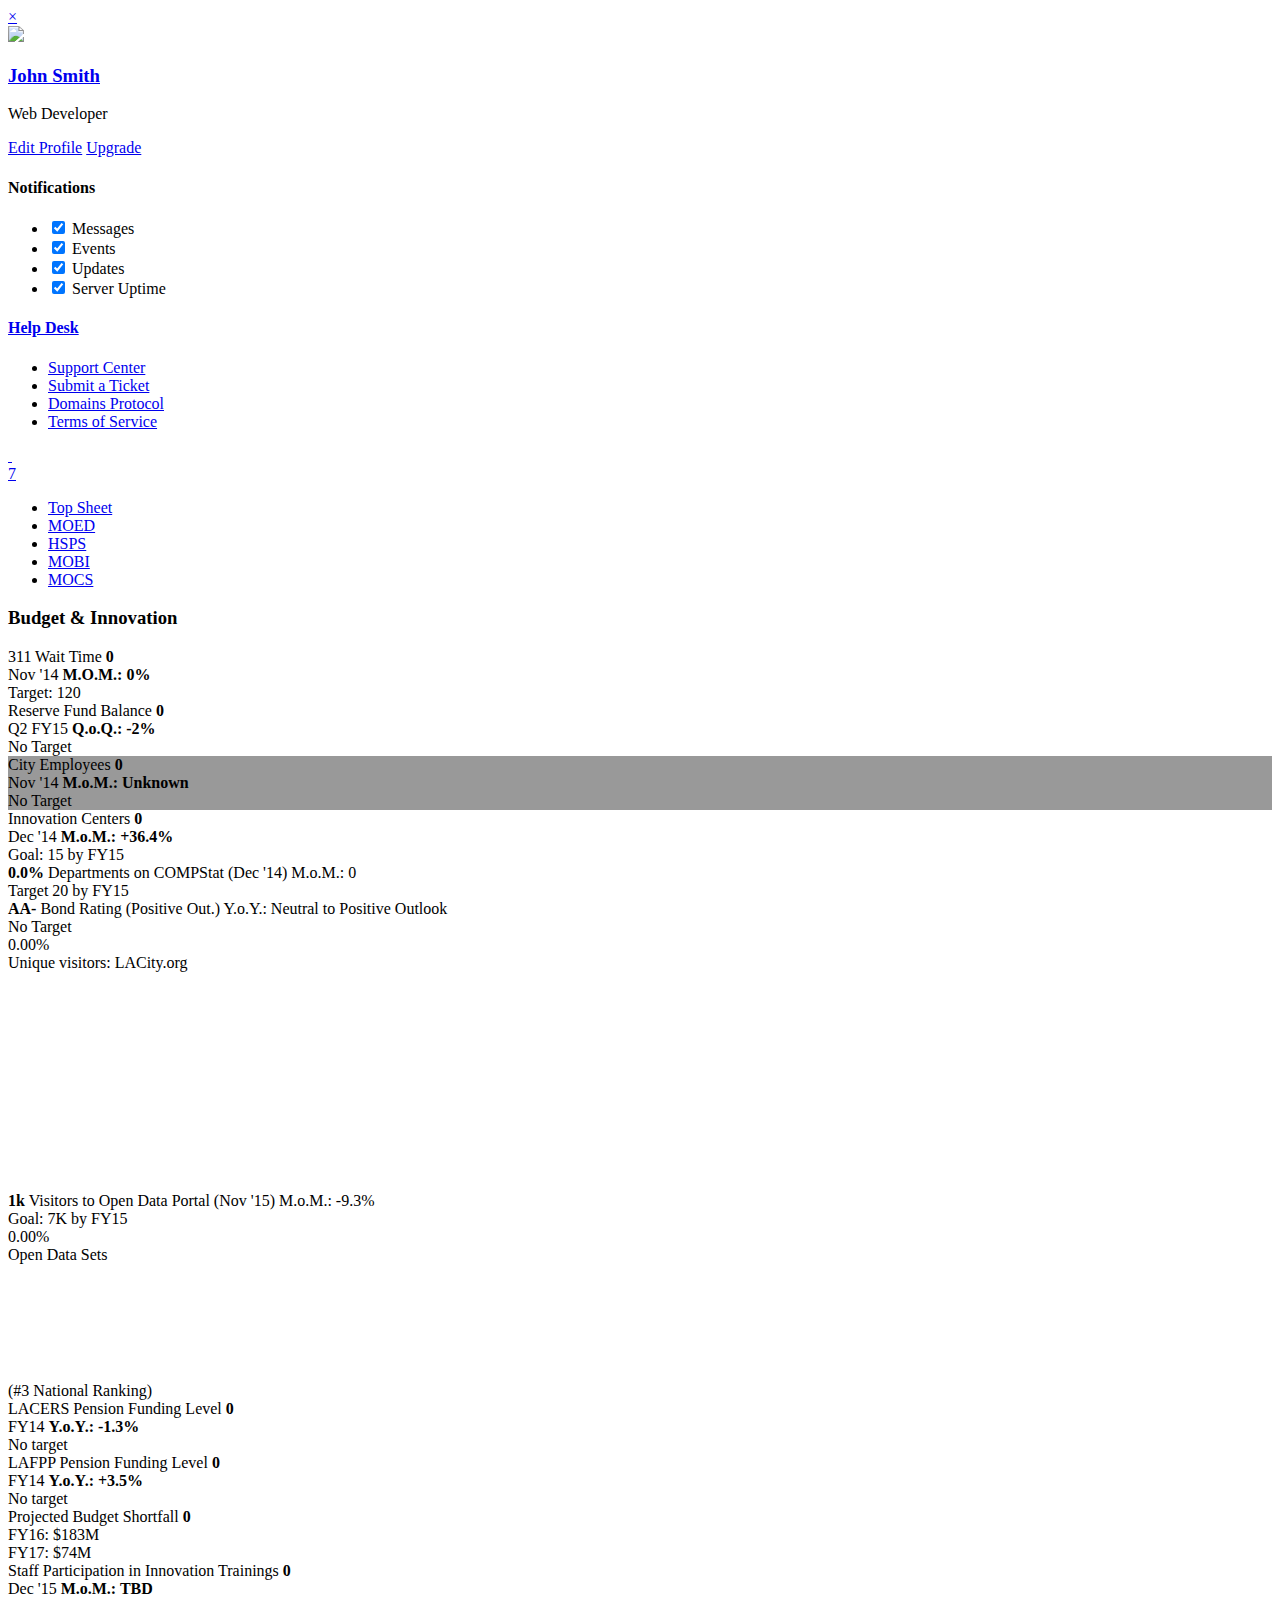
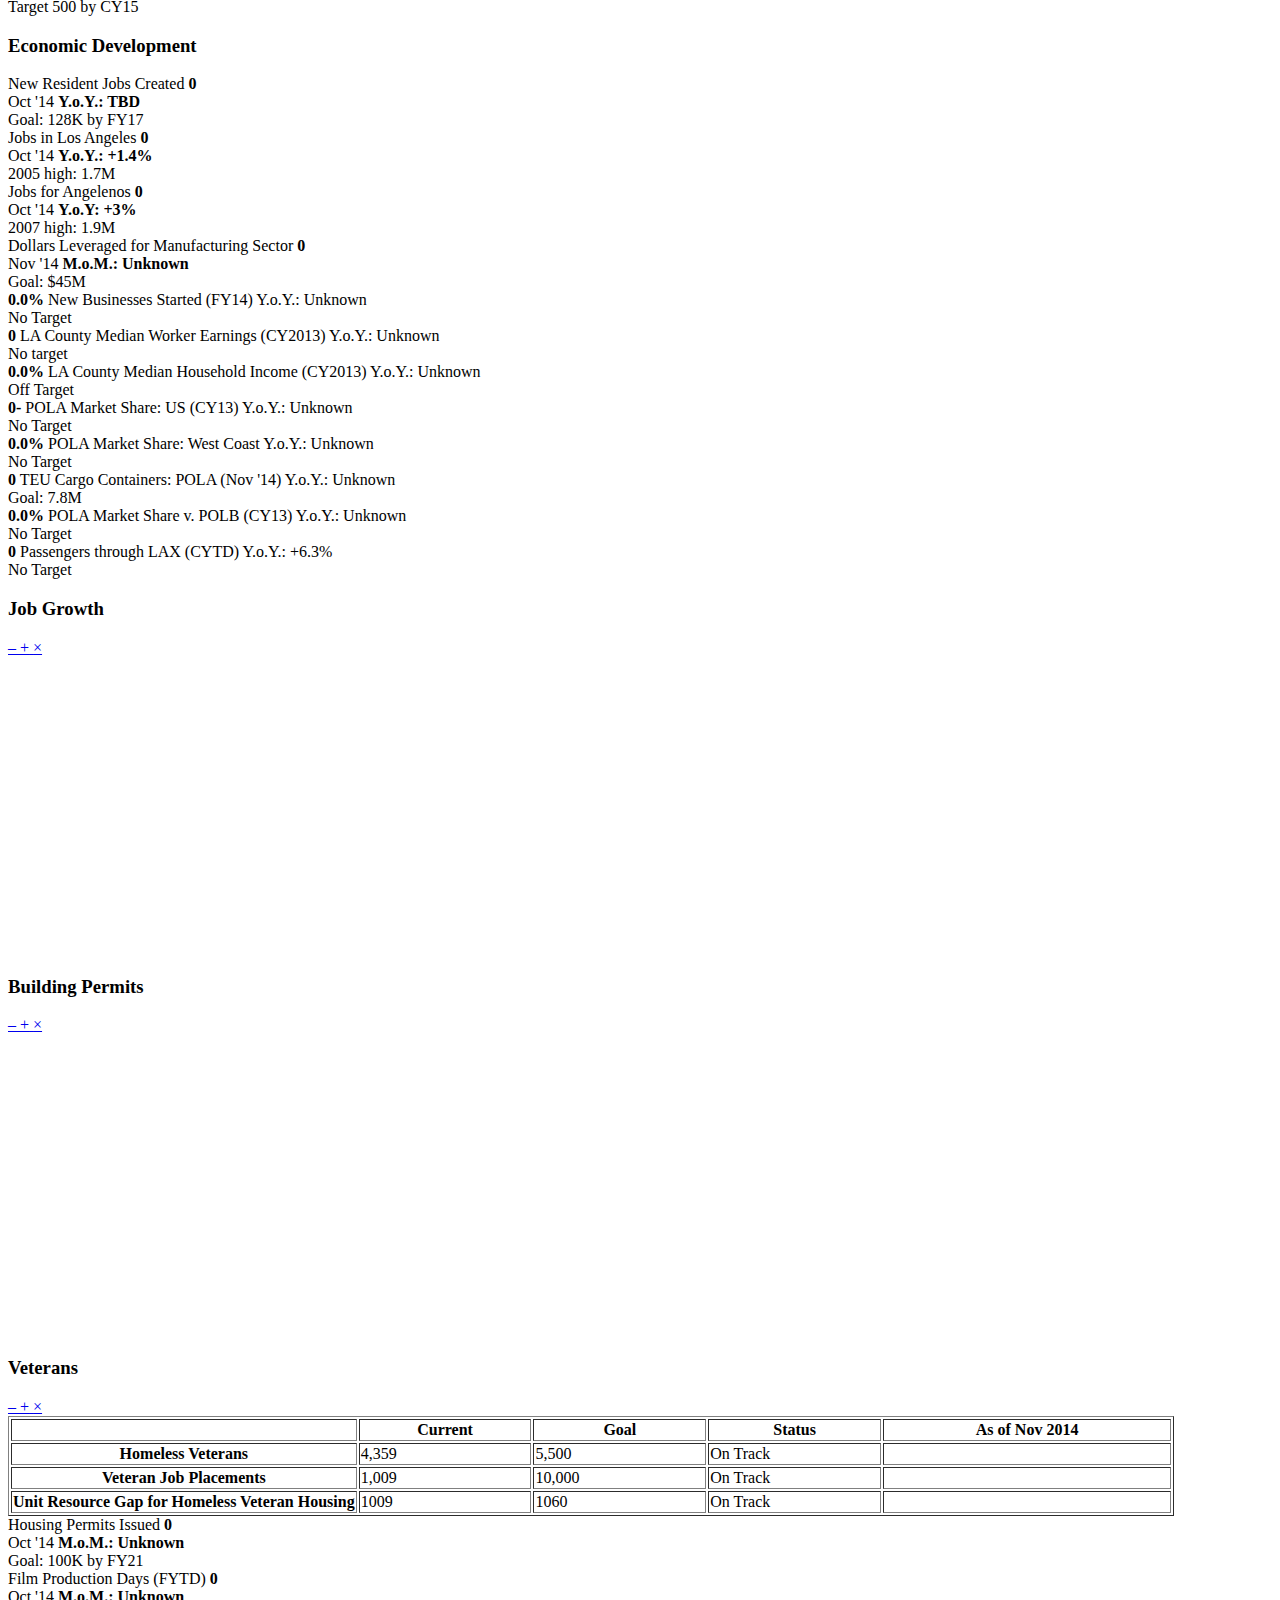
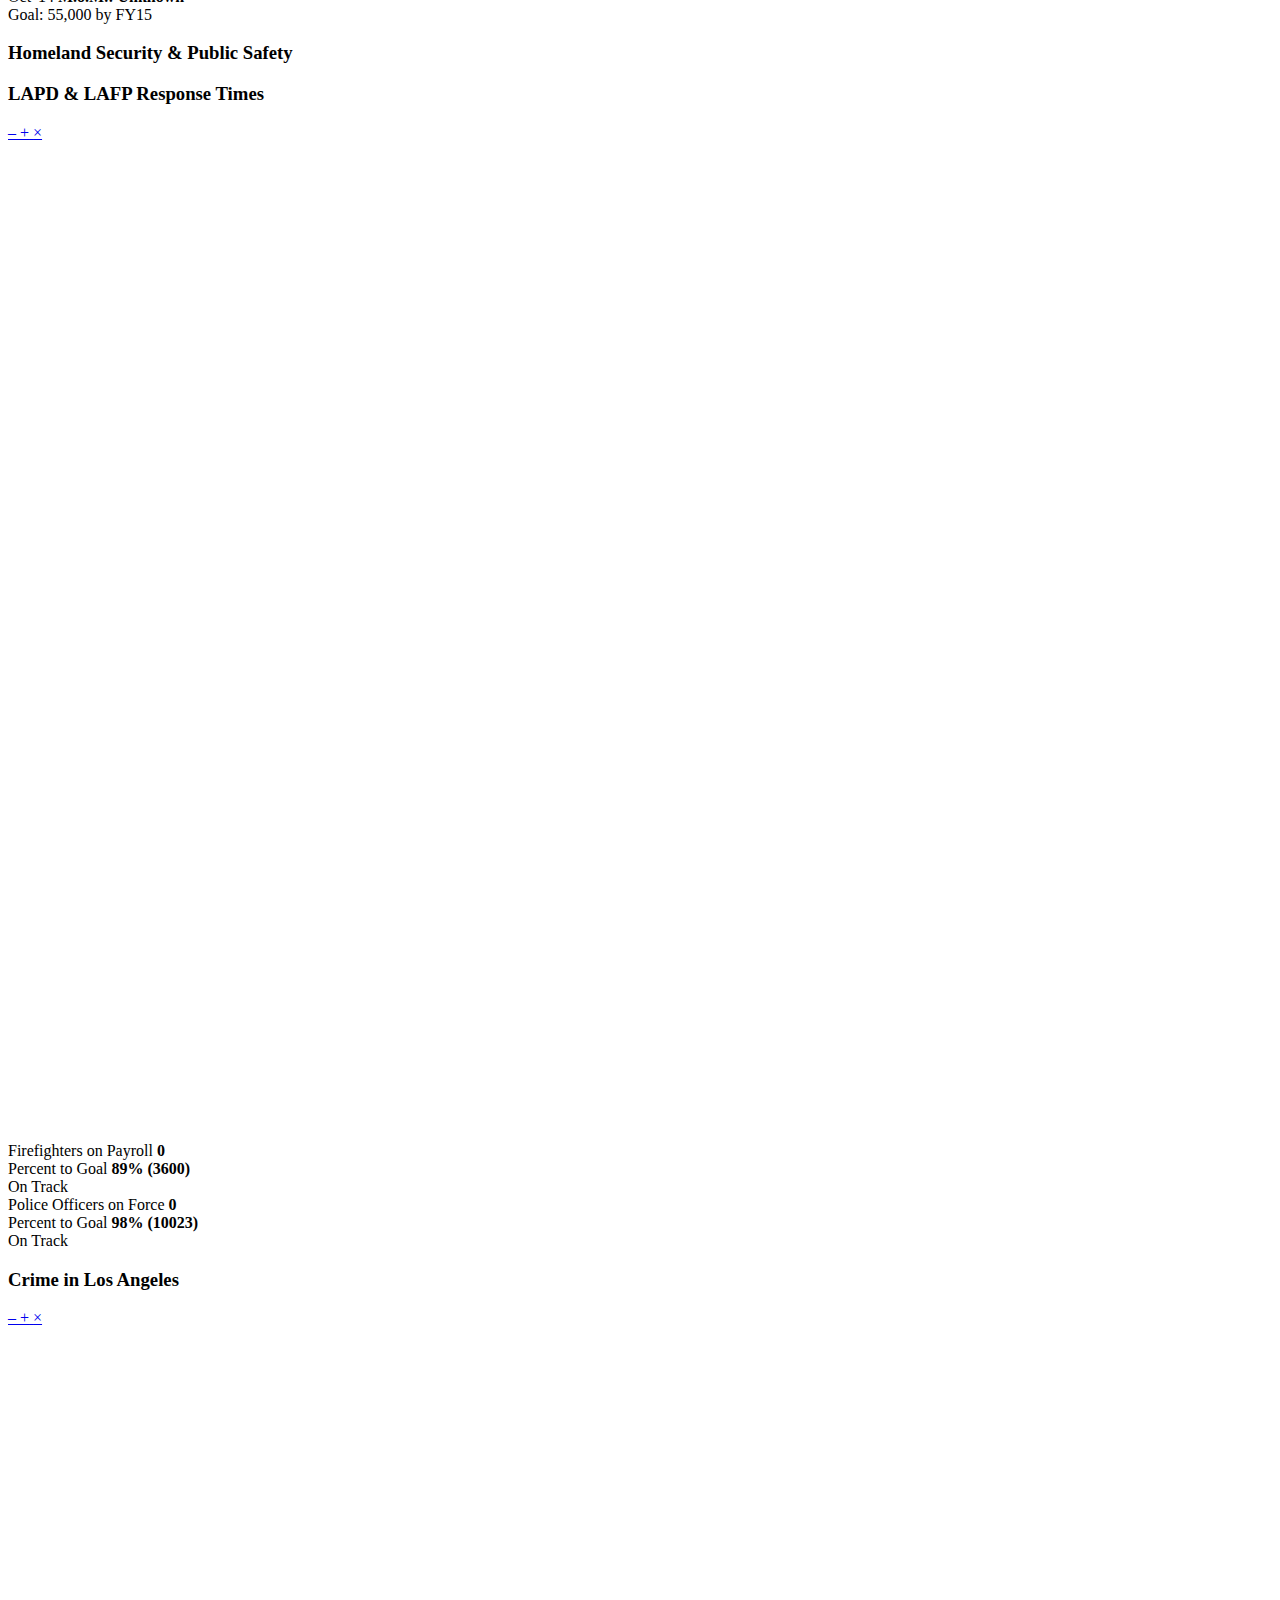
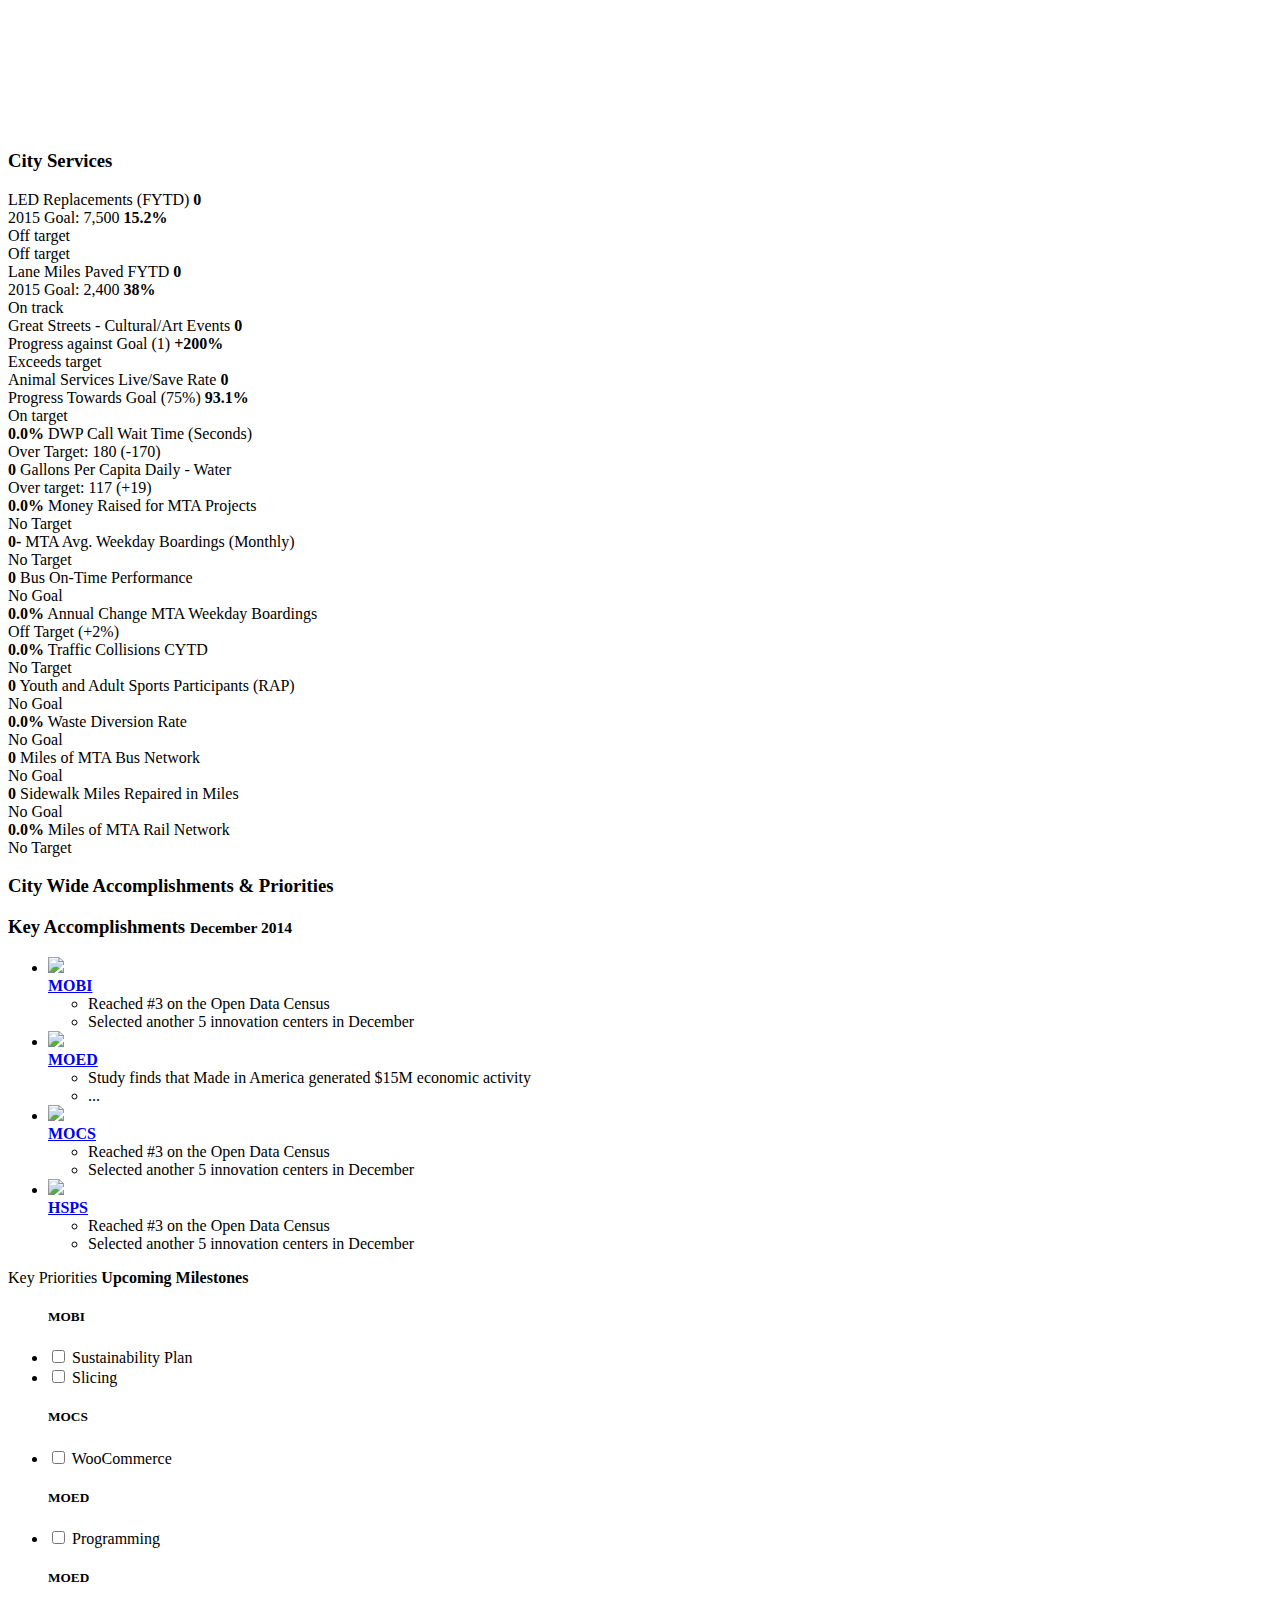
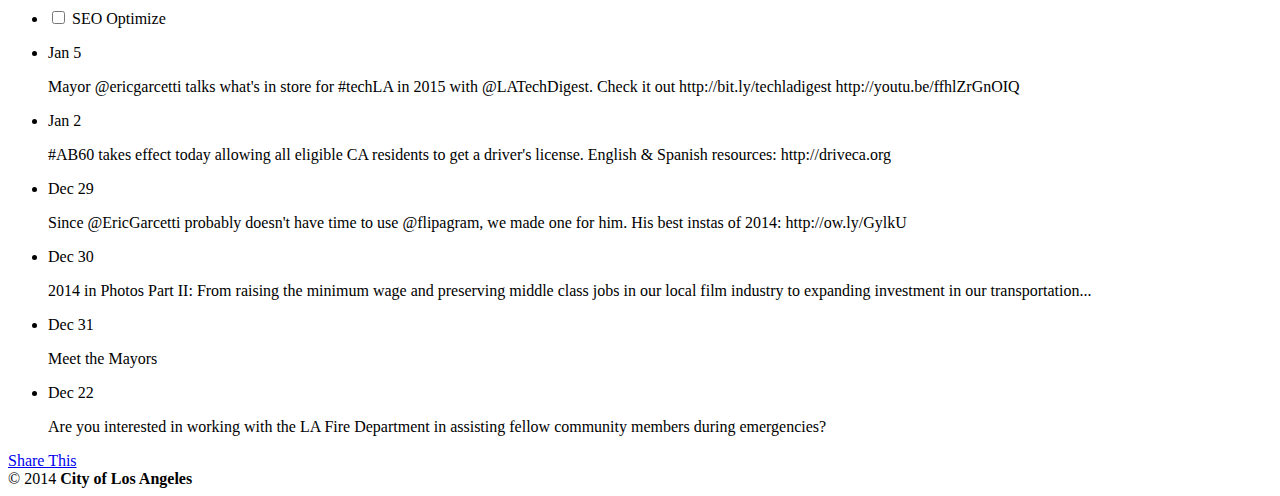
==== commit 0f066551: "updated MOED" ====
--- a/index.html
+++ b/index.html
@@ -891,13 +891,15 @@
 			<div class="row">
 				<div class="col-sm-3">
 					
-					<div class="xe-widget xe-counter" data-count=".num" data-from="0" data-to="51494" data-suffix="" data-duration="2">
+					<div class="xe-widget xe-counter xe-counter-grey" data-count=".num" data-from="0" data-to="51494" data-suffix="" data-duration="2">
 						<div class="xe-icon">
 							<i class="linecons-shop"></i>
 						</div>
 						<div class="xe-label">
 							<strong class="num">0.0%</strong>
-							<span>New Businesses Started</span>
+							<span>New Businesses Started (FY14)</span>
+							<span>Y.o.Y.: Unknown</span>
+							
 						</div>
 						<div class="label label-default">No Target</div>
 						
@@ -905,13 +907,15 @@
 					
 
 					
-					<div class="xe-widget xe-counter" data-count=".num" data-from="0" data-to="3054" data-suffix="" data-duration="2">
+					<div class="xe-widget xe-counter xe-counter-grey" data-count=".num" data-from="0" data-to="30454" data-suffix="" data-prefix="$" data-duration="2">
 						<div class="xe-icon">
 							<i class="linecons-camera"></i>
 						</div>
 						<div class="xe-label">
 							<strong class="num">0</strong>
-							<span>LA County Median Worker Earnings</span>
+							<span>LA County Median Worker Earnings (CY2013)</span>
+							<span>Y.o.Y.: Unknown</span>
+							
 						</div>
 						<div class="label label-default">No target</div>
 						
@@ -920,13 +924,15 @@
 				</div>
 				<div class="col-sm-3">
 					
-					<div class="xe-widget xe-counter" data-count=".num" data-from="0" data-to="54529" data-suffix="" data-duration="2">
+					<div class="xe-widget xe-counter xe-counter-grey" data-count=".num" data-prefix="$" data-from="0" data-to="54529" data-suffix="" data-duration="2">
 						<div class="xe-icon">
 							<i class="linecons-money"></i>
 						</div>
 						<div class="xe-label">
 							<strong class="num">0.0%</strong>
-							<span>LA County Median Household Income</span>
+							<span>LA County Median Household Income (CY2013)</span>
+							<span>Y.o.Y.: Unknown</span>
+							
 						</div>
 						<div class="label label-default">Off Target</div>
 						
@@ -934,13 +940,15 @@
 					
 
 					
-					<div class="xe-widget xe-counter" data-count=".num" data-from="0" data-to="18.3" data-suffix="%" data-duration="2">
+					<div class="xe-widget xe-counter xe-counter-grey" data-count=".num" data-from="0" data-to="18.3" data-suffix="%" data-duration="2">
 						<div class="xe-icon">
 							<i class="linecons-mail"></i>
 						</div>
 						<div class="xe-label">
 							<strong class="num">0-</strong>
-							<span>POLA Market Share (US)</span>
+							<span>POLA Market Share: US (CY13)</span>
+							<span>Y.o.Y.: Unknown</span>
+							
 						</div>
 						<div class="label label-default">No Target</div>
 						
@@ -949,13 +957,15 @@
 				</div>
 				<div class="col-sm-3">
 					
-					<div class="xe-widget xe-counter" data-count=".num" data-from="0" data-to="38" data-suffix="%" data-duration="2">
+					<div class="xe-widget xe-counter xe-counter-grey" data-count=".num" data-from="0" data-to="38" data-suffix="%" data-duration="2">
 						<div class="xe-icon">
 							<i class="linecons-inbox"></i>
 						</div>
 						<div class="xe-label">
 							<strong class="num">0.0%</strong>
-							<span>POLA Market Share (West Coast)</span>
+							<span>POLA Market Share: West Coast</span>
+							<span>Y.o.Y.: Unknown</span>
+							
 						</div>
 						<div class="label label-default">No Target</div>
 						
@@ -970,22 +980,25 @@
 						</div>
 						<div class="xe-label">
 							<strong class="num">0</strong>
-							<span>TEU Cargo Containers through POLA</span>
-						</div>
-						<div class="label label-default">On Track (97%)</div>
-						
-					</div>
-					
-				</div>
-				<div class="col-sm-3">
-					
-					<div class="xe-widget xe-counter" data-count=".num" data-from="0" data-to="2.3" data-suffix="%" data-duration="2">
+							<span>TEU Cargo Containers: POLA (Nov '14)</span>
+							<span>Y.o.Y.: Unknown</span>
+							
+						</div>
+						<div class="label label-default">Goal: 7.8M</div>
+						
+					</div>
+					
+				</div>
+				<div class="col-sm-3">
+					
+					<div class="xe-widget xe-counter xe-counter-greg" data-count=".num" data-from="0" data-to="2.3" data-suffix="%" data-duration="2">
 						<div class="xe-icon">
 							<i class="linecons-cup"></i>
 						</div>
 						<div class="xe-label">
 							<strong class="num">0.0%</strong>
-							<span>POLA Market Share comp. to POLB</span>
+							<span>POLA Market Share v. POLB (CY13)</span>
+							<span>Y.o.Y.: Unknown</span>
 						</div>
 						<div class="label label-default">No Target</div>
 						
@@ -993,15 +1006,17 @@
 					
 
 					
-					<div class="xe-widget xe-counter" data-count=".num" data-from="0" data-to="59.3" data-suffix="M" data-duration="2">
+					<div class="xe-widget xe-counter xe-counter-grey" data-count=".num" data-from="0" data-to="59.3" data-suffix="M" data-duration="2">
 						<div class="xe-icon">
 							<i class="fa-paper-plane"></i>
 						</div>
 						<div class="xe-label">
 							<strong class="num">0</strong>
 							<span>Passengers through LAX (CYTD)</span>
-						</div>
-						<div class="label label-default">Positive Growth</div>
+							<span>Y.o.Y.: +6.3%</span>
+							
+						</div>
+						<div class="label label-default">No Target</div>
 						
 					</div>
 					
--- a/assets/css/custom.css
+++ b/assets/css/custom.css
@@ -11,4 +11,5 @@
 }
 
 .xe-widget.xe-progress-counter.xe-progress-counter-grey {background: #999999;}
-.xe-widget.xe-progress-counter.xe-progress-counter-grey .xe-upper {background: transparent;}+.xe-widget.xe-progress-counter.xe-progress-counter-grey .xe-upper {background: transparent;}
+.xe-widget.xe-counter.xe-counter-grey .xe-icon i {background: #999999; }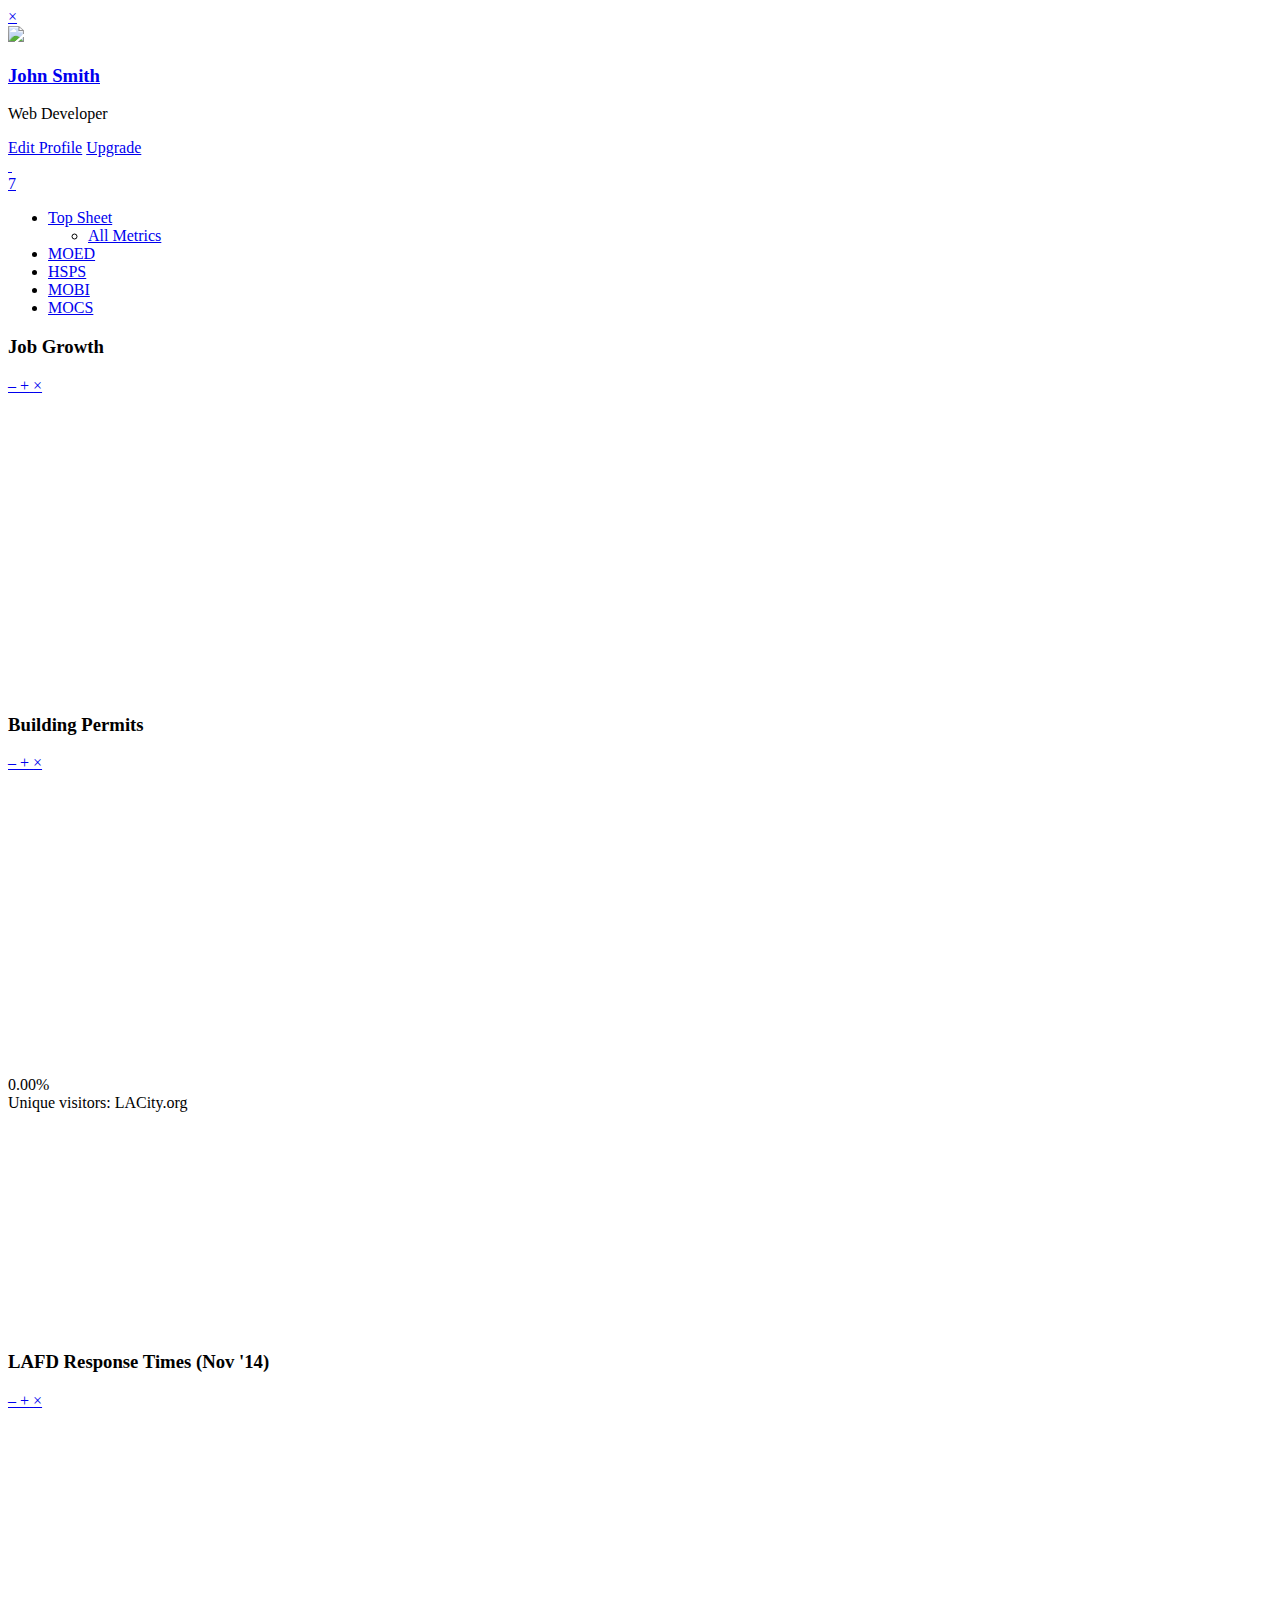
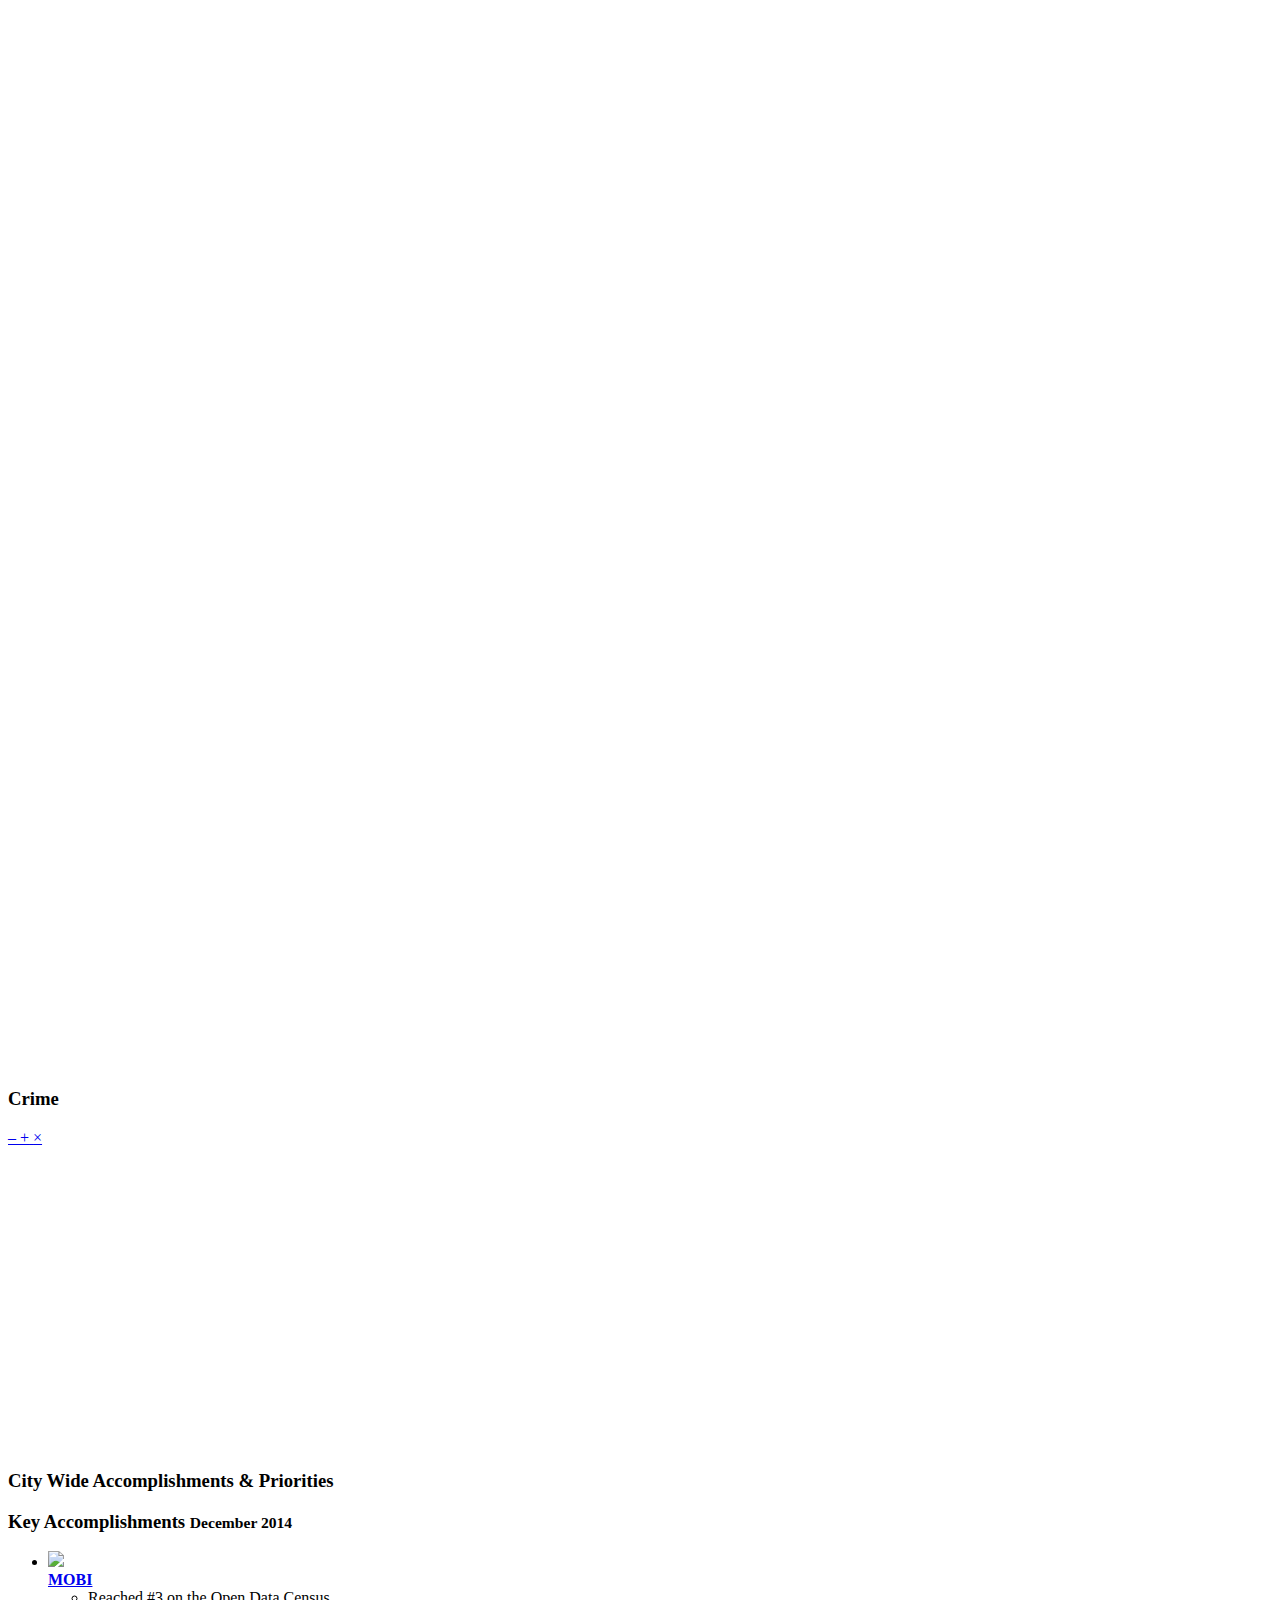
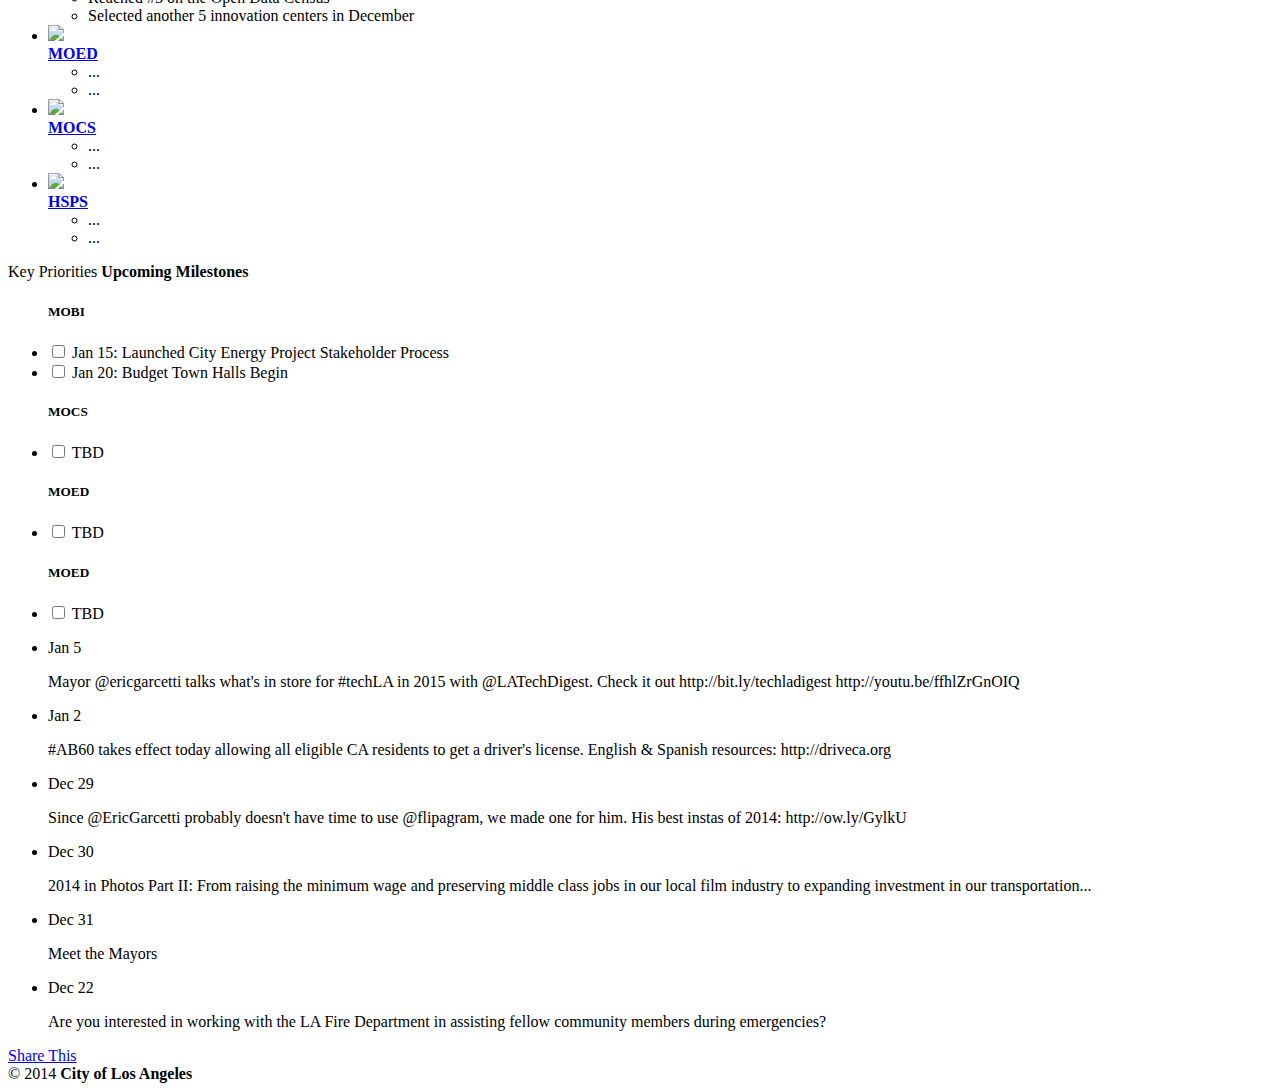
==== commit cb1e1af5: "Fixed hsps; added mocs chart; set topcoat as homepage" ====
--- a/index.html
+++ b/index.html
@@ -74,69 +74,7 @@
 					
 				</div>
 				
-				<div class="col-md-8 link-blocks-env">
-					
-					<div class="links-block left-sep">
-						<h4>
-							<span>Notifications</span>
-						</h4>
-						
-						<ul class="list-unstyled">
-							<li>
-								<input type="checkbox" class="cbr cbr-primary" checked="checked" id="sp-chk1" />
-								<label for="sp-chk1">Messages</label>
-							</li>
-							<li>
-								<input type="checkbox" class="cbr cbr-primary" checked="checked" id="sp-chk2" />
-								<label for="sp-chk2">Events</label>
-							</li>
-							<li>
-								<input type="checkbox" class="cbr cbr-primary" checked="checked" id="sp-chk3" />
-								<label for="sp-chk3">Updates</label>
-							</li>
-							<li>
-								<input type="checkbox" class="cbr cbr-primary" checked="checked" id="sp-chk4" />
-								<label for="sp-chk4">Server Uptime</label>
-							</li>
-						</ul>
-					</div>
-					
-					<div class="links-block left-sep">
-						<h4>
-							<a href="#">
-								<span>Help Desk</span>
-							</a>
-						</h4>
-						
-						<ul class="list-unstyled">
-							<li>
-								<a href="#">
-									<i class="fa-angle-right"></i>
-									Support Center
-								</a>
-							</li>
-							<li>
-								<a href="#">
-									<i class="fa-angle-right"></i>
-									Submit a Ticket
-								</a>
-							</li>
-							<li>
-								<a href="#">
-									<i class="fa-angle-right"></i>
-									Domains Protocol
-								</a>
-							</li>
-							<li>
-								<a href="#">
-									<i class="fa-angle-right"></i>
-									Terms of Service
-								</a>
-							</li>
-						</ul>
-					</div>
-					
-				</div>
+
 				
 			</div>
 		
@@ -192,11 +130,19 @@
 					
 			<ul class="navbar-nav">
 				<li  class="opened active">
-					<a href="dashboard-1.html">
+					<a href="index.html">
 						<i class="linecons-cog"></i>
 						<span class="title">Top Sheet</span>
 					</a>
-					
+					<ul>
+						<li  class="opened active">
+							<a href="allmetrics.html">
+								<i class="linecons-cog"></i>
+								<span class="title">All Metrics</span>
+							</a>
+					
+						</li>
+					</ul>
 				</li>
 				<li>
 					<a href="moed.html">
@@ -239,10 +185,102 @@
 		<!-- Adding class "collapsed" collapse sidebar root elements and show only icons. -->
 	
 		<div class="main-content">
-					
-	
-	
-			
+				
+				<div class="row">
+					<div class="col-sm-6">
+				
+						<div class="panel panel-default">
+							<div class="panel-heading">
+								<h3 class="panel-title">Job Growth</h3>
+								<div class="panel-options">
+									<a href="#" data-toggle="panel">
+										<span class="collapse-icon">&ndash;</span>
+										<span class="expand-icon">+</span>
+									</a>
+									<a href="#" data-toggle="remove">
+										&times;
+									</a>
+								</div>
+							</div>
+							<div class="panel-body">	
+								<script type="text/javascript">
+									jQuery(document).ready(function($)
+									{
+										if( ! $.isFunction($.fn.dxChart))
+											return;
+										
+										var dataSource = [
+											{ year: 2005, losangeles: 1653776, angelenos: 1793696 },
+											{ year: 2006, losangeles: 1653448, angelenos: 1830638 },
+											{ year: 2007, losangeles: 1644218, angelenos: 1856941 },
+											{ year: 2008, losangeles: 1580641, angelenos: 1784569 },
+											{ year: 2009, losangeles: 1461231, angelenos: 1700288 },
+											{ year: 2010, losangeles: 1496769, angelenos: 1728441 },
+											{ year: 2011, losangeles: 1500670, angelenos: 1737918 },
+											{ year: 2012, losangeles: 1552452, angelenos: 1765979 },
+											{ year: 2013, losangeles: 1588381, angelenos: 1794791 },
+										];
+									
+										$("#bar-3").dxChart({
+											dataSource: dataSource,
+											commonSeriesSettings: {
+												argumentField: "year"
+											},
+											series: [
+												{ valueField: "losangeles", name: "Jobs in Los Angeles", color: "#40bbea" },
+												{ valueField: "angelenos", name: "Jobs for Angelenos", color: "#cc3f44" },
+											],
+											argumentAxis:{
+												grid:{
+													visible: true
+												}
+											},
+											tooltip:{
+												enabled: true
+											},
+											title: "",
+											legend: {
+												verticalAlignment: "bottom",
+												horizontalAlignment: "center"
+											},
+											commonPaneSettings: {
+												border:{
+													visible: true,
+													right: false
+												}	   
+											}
+										});
+									});
+								</script>
+								<div id="bar-3" style="height: 300px; width: 100%;"></div>
+							</div>
+						</div>
+						
+					</div>
+					<div class="col-sm-6">
+						<div class="panel panel-default">
+							<div class="panel-heading">
+								<h3 class="panel-title">Building Permits</h3>
+								<div class="panel-options">
+									<a href="#" data-toggle="panel">
+										<span class="collapse-icon">&ndash;</span>
+										<span class="expand-icon">+</span>
+									</a>
+									<a href="#" data-toggle="remove">
+										&times;
+									</a>
+								</div>
+							</div>
+							<div class="panel-body">	
+								<iframe width='100%' height='300' frameborder='0' src='http://abhinemani.cartodb.com/viz/d3da64de-9498-11e4-8ce4-0e853d047bba/embed_map' allowfullscreen webkitallowfullscreen mozallowfullscreen oallowfullscreen msallowfullscreen></iframe>						
+							</div>
+						</div>
+					
+
+					</div>
+				</div>
+
+			<!-- MOBI -->
 
 			<script type="text/javascript">
 				jQuery(document).ready(function($)
@@ -421,168 +459,10 @@
 					return randInt;
 				}
 			</script>
-			<!-- Xenon Verical Counter -->
-			<h3  class="bg-info">Budget & Innovation</h3>
+			<!-- Xenon Verical Counter -->				
 			<div class="row">
-				<div class="col-sm-3">
-					
-					<div class="xe-widget xe-progress-counter xe-progress-counter-green" data-count=".num" data-from="120" data-to="72" data-suffix=" seconds" data-duration="2">
-						
-						<div class="xe-background">
-							<i class="linecons-lightbulb"></i>
-						</div>
-						
-						<div class="xe-upper">
-							<div class="xe-icon">
-								<i class="linecons-lightbulb"></i>
-							</div>
-							<div class="xe-label">
-								<span>311 Wait Time</span>
-								<strong class="num">0</strong>
-							</div>
-						</div>
-						
-						<div class="xe-progress">
-							<span class="xe-progress-fill" data-fill-from="100" data-fill-to="60" data-fill-unit="%" data-fill-property="width" data-fill-duration="2" data-fill-easing="true"></span>
-						</div>
-						
-						<div class="xe-lower">
-							<span>Nov '14</span>
-							<strong>M.O.M.: 0%</strong>
-						</div>
-						<div class="label label-default">Target: 120</div>
-					</div>
-					
-				</div>
-				<div class="col-sm-3">
-					
-					<div class="xe-widget xe-progress-counter xe-progress-counter-green" data-count=".num" data-from="0" data-to="345.9" data-suffix="M" data-prefix="$" data-duration="3">
-						
-						<div class="xe-background">
-							<i class="linecons-money"></i>
-						</div>
-						
-						<div class="xe-upper">
-							<div class="xe-icon">
-								<i class="linecons-money"></i>
-							</div>
-							<div class="xe-label">
-								<span>Reserve Fund Balance</span>
-								<strong class="num">0</strong>
-							</div>
-						</div>
-						
-						<div class="xe-progress">
-							<span class="xe-progress-fill" data-fill-from="0" data-fill-to="98" data-fill-unit="%" data-fill-property="width" data-fill-duration="3" data-fill-easing="true"></span>
-						</div>
-						
-						<div class="xe-lower">
-							<span>Q2 FY15</span>
-							<strong>Q.o.Q.: -2%</strong>
-						</div>
-						<div class="label label-default">No Target</div>
-						
-					</div>
-					
-				</div>
-				<div class="col-sm-3">
-					
-					<div class="xe-widget xe-progress-counter xe-progress-counter-grey" data-count=".num" data-from="0" data-to="55477" data-suffix="" data-duration="4">
-						
-						<div class="xe-background">
-							<i class="linecons-t-shirt"></i>
-						</div>
-						
-						<div class="xe-upper">
-							<div class="xe-icon">
-								<i class="linecons-t-shirt"></i>
-							</div>
-							<div class="xe-label">
-								<span>City Employees</span>
-								<strong class="num">0</strong>
-							</div>
-						</div>
-						
-						<div class="xe-progress">
-							<span class="xe-progress-fill" data-fill-from="0" data-fill-to="90" data-fill-unit="%" data-fill-property="width" data-fill-duration="4" data-fill-easing="true"></span>
-						</div>
-						
-						<div class="xe-lower">
-							<span>Nov '14</span>
-							<strong>M.o.M.: Unknown</strong>
-						</div>
-						<div class="label label-default">No Target</div>
-						
-					</div>
-					
-				</div>
-				<div class="col-sm-3">
-					
-					<div class="xe-widget xe-progress-counter xe-progress-counter-green" data-count=".num" data-from="11" data-to="15" data-duration="3">
-						
-						<div class="xe-background">
-							<i class="linecons-shop"></i>
-						</div>
-						
-						<div class="xe-upper">
-							<div class="xe-icon">
-								<i class="linecons-shop"></i>
-							</div>
-							<div class="xe-label">
-								<span>Innovation Centers</span>
-								<strong class="num">0</strong>
-							</div>
-						</div>
-						
-						<div class="xe-progress">
-							<span class="xe-progress-fill" data-fill-from="89" data-fill-to="100" data-fill-unit="%" data-fill-property="width" data-fill-duration="3" data-fill-easing="true"></span>
-						</div>
-						
-						<div class="xe-lower">
-							<span>Dec '14</span>
-							<strong>M.o.M.: +36.4%</strong>
-						</div>
-						<div class="label label-default">Goal: 15 by FY15</div>
-						
-					</div>
-					
-				</div>
-			</div>
-			
-	
-			<div class="row">
-				<div class="col-sm-3">
-					
-					<div class="xe-widget xe-counter xe-counter-red" data-count=".num" data-from="0" data-to="4" data-suffix="" data-duration="2">
-						<div class="xe-icon">
-							<i class="linecons-cloud"></i>
-						</div>
-						<div class="xe-label">
-							<strong class="num">0.0%</strong>
-							<span>Departments on COMPStat (Dec '14)</span>
-							<span>M.o.M.: 0</span>
-						</div>
-						<div class="label label-default">Target 20 by FY15</div>
-						
-					</div>
-					
-
-					
-					<div class="xe-widget xe-counter xe-counter-green" >
-						<div class="xe-icon">
-							<i class="linecons-camera"></i>
-						</div>
-						<div class="xe-label">
-							<strong class="num">AA-</strong>
-							<span>Bond Rating  (Positive Out.)</span>
-							<span>Y.o.Y.: Neutral to Positive Outlook</span>
-						</div>
-						<div class="label label-default">No Target</div>
-						
-					</div>
-					
-				</div>
-				<div class="col-sm-6">
+				
+				<div class="col-sm-12">
 					
 					<div class="chart-item-bg">
 						<div class="chart-label">
@@ -593,543 +473,318 @@
 					</div>
 					
 				</div>
-				<div class="col-sm-3">
-					<div class="xe-widget xe-counter xe-counter-green" data-count=".num" data-from="1" data-to="4.5" data-suffix="k" data-duration="3" data-easing="false">
-						<div class="xe-icon">
-							<i class="linecons-user"></i>
-						</div>
-						<div class="xe-label">
-							<strong class="num">1k</strong>
-							<span>Visitors to Open Data Portal (Nov '15)</span>
-							<span>M.o.M.: -9.3%</span>
-							
-						</div>
-						<div class="label label-default">Goal: 7K by FY15</div>
-						
-					</div>
-					<div class="chart-item-bg">
-						<div class="chart-label chart-label-small">
-							<div class="h4 text-green text-bold"  data-count="this" data-from="0.00" data-to="290" data-suffix="" data-duration="1.5">0.00%</div>
-							<span class="text-small text-upper text-muted">Open Data Sets </span>
-						</div>
-						<div id="server-uptime-chart" style="height: 100px;"></div>
-						<br>
-						<div class="label label-default">(#3 National Ranking)</div>
-					</div>
-					
-					
+				
+			</div>
+			
+
+		<div class="row">
+		
+				<div class="panel panel-default">
+					<div class="panel-heading">
+						<h3 class="panel-title">LAFD Response Times (Nov '14)</h3>
+						<div class="panel-options">
+							<a href="#" data-toggle="panel">
+								<span class="collapse-icon">&ndash;</span>
+								<span class="expand-icon">+</span>
+							</a>
+							<a href="#" data-toggle="remove">
+								&times;
+							</a>
+						</div>
+					</div>
+					<div class="panel-body">
+		<div class="row">
+					<div class="col-sm-4">
+						<script type="text/javascript">
+							jQuery(document).ready(function($)
+							{
+								if( ! $.isFunction($.fn.dxChart))
+									return;
+				
+								var gauge = $('#gauge-2').dxCircularGauge({
+									scale: {
+										startValue: 0,
+										endValue: 80,
+										majorTick: {
+											color: '#1A1100',
+											tickInterval: 5
+										},
+										minorTick: {
+											color: '#1A1100',
+											visible: true,
+											tickInterval: 2
+										}
+									},
+									rangeContainer: {
+										backgroundColor: 'none'
+									},
+								    tooltip: {
+								            enabled: true,
+									},
+									title: {
+										text: 'Call Response Time',
+										font: { size: 12 }
+									},
+									subtitle: {
+										text: '71 seconds (Over target: 60)',
+										font: {
+											size: 10,
+											color: 'grey',
+										},       
+									},
+							        valueIndicator: {
+							            color: 'red'
+							        },
+									value: 71,
+									subvalues: [60]
+								}).dxCircularGauge('instance');
+							});
+						</script>
+						<div id="gauge-2" style="height: 250px; margin: 0 30px;"></div>
+					</div>
+					<div class="col-sm-4">
+						<script type="text/javascript">
+							jQuery(document).ready(function($)
+							{
+								if( ! $.isFunction($.fn.dxChart))
+									return;
+				
+								var gauge = $('#gauge-3').dxCircularGauge({
+									scale: {
+										startValue: 0,
+										endValue: 90,
+										majorTick: {
+											color: '#1A1100',
+											tickInterval: 5
+										},
+										minorTick: {
+											color: '#1A1100',
+											visible: true,
+											tickInterval: 2
+										}
+									},
+									rangeContainer: {
+										backgroundColor: 'none'
+									},
+							        valueIndicator: {
+							            color: 'green'
+							        },
+								    tooltip: {
+								            enabled: true,
+									},
+									title: {
+										text: 'Turnout Time Non-EMS',
+										font: { size: 12 }
+									},
+									subtitle: {
+										text: '74 seconds (Under target: 80)',
+										font: {
+											size: 10,
+											color: 'grey',
+										},       
+									},
+									value: 74,
+									subvalues: [80]
+								}).dxCircularGauge('instance');
+							});
+						</script>
+						<div id="gauge-3" style="height: 250px; margin: 0 30px;"></div>
+					</div>
+					<div class="col-sm-4">
+						<script type="text/javascript">
+							jQuery(document).ready(function($)
+							{
+								if( ! $.isFunction($.fn.dxChart))
+									return;
+				
+								var gauge = $('#gauge-4').dxCircularGauge({
+									scale: {
+										startValue: 0,
+										endValue: 90,
+										majorTick: {
+											color: '#1A1100',
+											tickInterval: 5
+										},
+										minorTick: {
+											color: '#1A1100',
+											visible: true,
+											tickInterval: 2
+										}
+									},
+								    tooltip: {
+								            enabled: true,
+									},
+									rangeContainer: {
+										backgroundColor: 'none'
+									},
+									title: {
+										text: 'Turnout Time (EMS)',
+										font: { size: 12 }
+									},
+									subtitle: {
+										text: '74 seconds (Over target: 60)',
+										font: {
+											size: 10,
+											color: 'grey',
+										},       
+									},
+									value: 74,
+							        valueIndicator: {
+							            color: 'red'
+							        },
+									subvalues: [60]
+								
+								}).dxCircularGauge('instance');
+							});
+						</script>
+						<div id="gauge-4" style="height: 250px; margin: 0 30px;"></div>
+					</div>
+					</div>
+		<div class="row" style="margin-top: 10px;">
+					<div class="col-sm-6">
+						<script type="text/javascript">
+							jQuery(document).ready(function($)
+							{
+								if( ! $.isFunction($.fn.dxChart))
+									return;
+				
+								var gauge = $('#gauge-5').dxCircularGauge({
+									scale: {
+										startValue: 0,
+										endValue: 300,
+										majorTick: {
+											color: '#1A1100',
+											tickInterval: 30
+										},
+										minorTick: {
+											color: '#1A1100',
+											visible: true,
+											tickInterval: 5
+										}
+									},
+									rangeContainer: {
+										backgroundColor: 'none'
+									},
+								    tooltip: {
+								            enabled: true,
+									},
+									title: {
+										text: 'Travel Time Non-EMS',
+										font: { size: 12 }
+									},
+							        valueIndicator: {
+							            color: 'red'
+							        },
+									subtitle: {
+										text: '249 seconds (Over target: 240)',
+										font: {
+											size: 10,
+											color: 'grey',
+										},       
+									},
+									value: 249,
+									subvalues: [240]
+								
+								
+								}).dxCircularGauge('instance');
+			
+								$("#gauge-2-randomize").on('click', function(ev)
+								{
+									ev.preventDefault();
+				
+									gauge.value(between(0, 1000));
+				
+								});
+			
+								$("#gauge-2-res").on('click', function(ev)
+								{
+									ev.preventDefault();
+				
+									gauge.value(0);
+								});
+							});
+						</script>
+						<div id="gauge-5" style="height: 250px; margin: 0 30px;"></div>
+					</div>
+					<div class="col-sm-6">
+						<script type="text/javascript">
+							jQuery(document).ready(function($)
+							{
+								if( ! $.isFunction($.fn.dxChart))
+									return;
+				
+								var gauge = $('#gauge-6').dxCircularGauge({
+									scale: {
+										startValue: 0,
+										endValue: 300,
+										majorTick: {
+											color: '#1A1100',
+											tickInterval: 30
+										},
+										minorTick: {
+											color: '#1A1100',
+											visible: true,
+											tickInterval: 5
+										}
+									},
+									rangeContainer: {
+										backgroundColor: 'none'
+									},
+								    tooltip: {
+								            enabled: true,
+									},
+									title: {
+										text: 'Travel Time Non-EMS',
+										font: { size: 12 }
+									},
+							        valueIndicator: {
+							            color: 'red'
+							        },
+									subtitle: {
+										text: '244 seconds (Over target: 240)',
+										font: {
+											size: 10,
+											color: 'grey',
+										},       
+									},
+									value: 244,
+									subvalues: [240]
+								
+								
+								}).dxCircularGauge('instance');
+			
+								$("#gauge-2-randomize").on('click', function(ev)
+								{
+									ev.preventDefault();
+				
+									gauge.value(between(0, 1000));
+				
+								});
+			
+								$("#gauge-2-res").on('click', function(ev)
+								{
+									ev.preventDefault();
+				
+									gauge.value(0);
+								});
+							});
+						</script>
+						<div id="gauge-6" style="height: 250px; margin: 0 30px;"></div>
+					</div>
+				</div>
 				</div>
 			</div>
-			
-			<div class="row">
-				<div class="col-sm-3">
-					
-					<div class="xe-widget xe-progress-counter xe-progress-counter-red" data-count=".num" data-from="0" data-to="67.40" data-suffix="%" data-duration="2">
-						
-						<div class="xe-background">
-							<i class="linecons-money"></i>
-						</div>
-						
-						<div class="xe-upper">
-							<div class="xe-icon">
-								<i class="linecons-money"></i>
-							</div>
-							<div class="xe-label">
-								<span>LACERS Pension Funding Level</span>
-								<strong class="num">0</strong>
-							</div>
-						</div>
-						
-						<div class="xe-progress">
-							<span class="xe-progress-fill" data-fill-from="0" data-fill-to="67" data-fill-unit="%" data-fill-property="width" data-fill-duration="2" data-fill-easing="true"></span>
-						</div>
-						
-						<div class="xe-lower">
-							<span>FY14</span>
-							<strong>Y.o.Y.: -1.3%</strong>
-						</div>
-						<div class="label label-default">No target</div>
-					</div>
-					
-				</div>
-				<div class="col-sm-3">
-					
-					<div class="xe-widget xe-progress-counter xe-progress-counter-green" data-count=".num" data-from="0" data-to="80.80" data-suffix="%" data-duration="3">
-						
-						<div class="xe-background">
-							<i class="linecons-paper-plane"></i>
-						</div>
-						
-						<div class="xe-upper">
-							<div class="xe-icon">
-								<i class="linecons-paper-plane"></i>
-							</div>
-							<div class="xe-label">
-								<span>LAFPP Pension Funding Level</span>
-								<strong class="num">0</strong>
-							</div>
-						</div>
-						
-						<div class="xe-progress">
-							<span class="xe-progress-fill" data-fill-from="0" data-fill-to="80" data-fill-unit="%" data-fill-property="width" data-fill-duration="3" data-fill-easing="true"></span>
-						</div>
-						
-						<div class="xe-lower">
-							<span>FY14</span>
-							<strong>Y.o.Y.: +3.5%</strong>
-						</div>
-						<div class="label label-default">No target</div>
-						
-						
-					</div>
-					
-				</div>
-				<div class="col-sm-3">
-					
-					<div class="xe-widget xe-progress-counter xe-progress-counter-green" data-count=".num" data-from="0" data-to="165" data-suffix="M" data-duration="4">
-						
-						<div class="xe-background">
-							<i class="linecons-money"></i>
-						</div>
-						
-						<div class="xe-upper">
-							<div class="xe-icon">
-								<i class="linecons-money"></i>
-							</div>
-							<div class="xe-label">
-								<span>Projected Budget Shortfall</span>
-								<strong class="num">0</strong>
-							</div>
-						</div>
-						
-						<div class="xe-progress">
-							<span class="xe-progress-fill" data-fill-from="0" data-fill-to="90" data-fill-unit="%" data-fill-property="width" data-fill-duration="4" data-fill-easing="true"></span>
-						</div>
-						
-						<div class="xe-lower">
-							<span>FY16: $183M</span>
-						</div>						
-						
-						<div class="xe-progress">
-							<span class="xe-progress-fill" data-fill-from="0" data-fill-to="35" data-fill-unit="%" data-fill-property="width" data-fill-duration="4" data-fill-easing="true"></span>
-						</div>
-						
-						<div class="xe-lower">
-							<span>FY17: $74M</span>
-						</div>	
-					</div>
-					
-				</div>
-				<div class="col-sm-3">
-					
-					<div class="xe-widget xe-progress-counter xe-progress-counter-green" data-count=".num" data-from="0" data-to="150" data-duration="3">
-						
-						<div class="xe-background">
-							<i class="linecons-calendar"></i>
-						</div>
-						
-						<div class="xe-upper">
-							<div class="xe-icon">
-								<i class="linecons-calendar"></i>
-							</div>
-							<div class="xe-label">
-								<span>Staff Participation in Innovation Trainings</span>
-								<strong class="num">0</strong>
-							</div>
-						</div>
-						
-						<div class="xe-progress">
-							<span class="xe-progress-fill" data-fill-from="0" data-fill-to="40" data-fill-unit="%" data-fill-property="width" data-fill-duration="3" data-fill-easing="true"></span>
-						</div>
-						
-						<div class="xe-lower">
-							<span>Dec '15</span>
-							<strong>M.o.M.: TBD</strong>
-						</div>
-						<div class="label label-default">Target 500 by CY15</div>
-						
-					</div>
-					
-				</div>
-			</div>
-			
-			
-			
-			
-			<!-- MOCS -->
-			<h3 class="bg-info">Economic Development</h3>
-			
-			<div class="row">
-				<div class="col-sm-3">
-					<div class="xe-widget xe-progress-counter xe-progress-counter-green" data-count=".num" data-from="0" data-to="57227" data-suffix="" data-duration="3">
-						
-						<div class="xe-background">
-							<i class="linecons-user"></i>
-						</div>
-						
-						<div class="xe-upper">
-							<div class="xe-icon">
-								<i class="linecons-user"></i>
-							</div>
-							<div class="xe-label">
-								<span>New Resident Jobs Created</span>
-								<strong class="num">0</strong>
-							</div>
-						</div>
-						
-						<div class="xe-progress">
-							<span class="xe-progress-fill" data-fill-from="0" data-fill-to="49" data-fill-unit="%" data-fill-property="width" data-fill-duration="3" data-fill-easing="true"></span>
-						</div>
-						
-						<div class="xe-lower">
-							<span>Oct '14</span>
-							<strong>Y.o.Y.: TBD</strong>
-						</div>
-						<div class="label label-default">Goal: 128K by FY17</div>
-						
-					</div>
-					
-					
-				</div>
-				<div class="col-sm-3">
-					
-					<div class="xe-widget xe-progress-counter xe-progress-counter-green" data-count=".num" data-from="0" data-to="1597640" data-suffix="" data-duration="3">
-						
-						<div class="xe-background">
-							<i class="linecons-user"></i>
-						</div>
-						
-						<div class="xe-upper">
-							<div class="xe-icon">
-								<i class="linecons-user"></i>
-							</div>
-							<div class="xe-label">
-								<span>Jobs in Los Angeles</span>
-								<strong class="num">0</strong>
-							</div>
-						</div>
-						
-						<div class="xe-progress">
-							<span class="xe-progress-fill" data-fill-from="0" data-fill-to="94" data-fill-unit="%" data-fill-property="width" data-fill-duration="3" data-fill-easing="true"></span>
-						</div>
-						
-						<div class="xe-lower">
-							<span>Oct '14</span>
-							<strong>Y.o.Y.: +1.4%</strong>
-						</div>
-						<div class="label label-default">2005 high: 1.7M</div>
-						
-						
-					</div>
-					
-				</div>
-				<div class="col-sm-3">
-					
-					<div class="xe-widget xe-progress-counter xe-progress-counter-green" data-count=".num" data-from="0" data-to="1840609" data-suffix="" data-duration="4">
-						
-						<div class="xe-background">
-							<i class="linecons-user"></i>
-						</div>
-						
-						<div class="xe-upper">
-							<div class="xe-icon">
-								<i class="linecons-user"></i>
-							</div>
-							<div class="xe-label">
-								<span>Jobs for Angelenos</span>
-								<strong class="num">0</strong>
-							</div>
-						</div>
-						
-						<div class="xe-progress">
-							<span class="xe-progress-fill" data-fill-from="0" data-fill-to="98" data-fill-unit="%" data-fill-property="width" data-fill-duration="4" data-fill-easing="true"></span>
-						</div>
-						
-						<div class="xe-lower">
-							<span>Oct '14</span>
-							<strong>Y.o.Y: +3%</strong>
-							
-						</div>
-						<div class="label label-default">2007 high: 1.9M</div>
-						
-					</div>
-					
-				</div>
-				<div class="col-sm-3">
-					
-					<div class="xe-widget xe-progress-counter xe-progress-counter-green" data-count=".num" data-from="0" data-to="39"  data-fill-unit="$" data-prefix="$" data-suffix="M" data-duration="3">
-						
-						<div class="xe-background">
-							<i class="linecons-truck"></i>
-						</div>
-						
-						<div class="xe-upper">
-							<div class="xe-icon">
-								<i class="linecons-truck"></i>
-							</div>
-							<div class="xe-label">
-								<span>Dollars Leveraged for Manufacturing Sector</span>
-								<strong class="num">0</strong>
-							</div>
-						</div>
-						
-						<div class="xe-progress">
-							<span class="xe-progress-fill" data-fill-from="87" data-fill-to="40" data-fill-unit="%" data-fill-property="width" data-fill-duration="3" data-fill-easing="true"></span>
-						</div>
-						
-						<div class="xe-lower">
-							<span>Nov '14</span>
-							<strong>M.o.M.: Unknown</strong>
-						</div>
-						<div class="label label-default">Goal: $45M</div>
-						
-					</div>
-					
-				</div>
-			</div>
-			
-			<div class="row">
-				<div class="col-sm-3">
-					
-					<div class="xe-widget xe-counter xe-counter-grey" data-count=".num" data-from="0" data-to="51494" data-suffix="" data-duration="2">
-						<div class="xe-icon">
-							<i class="linecons-shop"></i>
-						</div>
-						<div class="xe-label">
-							<strong class="num">0.0%</strong>
-							<span>New Businesses Started (FY14)</span>
-							<span>Y.o.Y.: Unknown</span>
-							
-						</div>
-						<div class="label label-default">No Target</div>
-						
-					</div>
-					
-
-					
-					<div class="xe-widget xe-counter xe-counter-grey" data-count=".num" data-from="0" data-to="30454" data-suffix="" data-prefix="$" data-duration="2">
-						<div class="xe-icon">
-							<i class="linecons-camera"></i>
-						</div>
-						<div class="xe-label">
-							<strong class="num">0</strong>
-							<span>LA County Median Worker Earnings (CY2013)</span>
-							<span>Y.o.Y.: Unknown</span>
-							
-						</div>
-						<div class="label label-default">No target</div>
-						
-					</div>
-					
-				</div>
-				<div class="col-sm-3">
-					
-					<div class="xe-widget xe-counter xe-counter-grey" data-count=".num" data-prefix="$" data-from="0" data-to="54529" data-suffix="" data-duration="2">
-						<div class="xe-icon">
-							<i class="linecons-money"></i>
-						</div>
-						<div class="xe-label">
-							<strong class="num">0.0%</strong>
-							<span>LA County Median Household Income (CY2013)</span>
-							<span>Y.o.Y.: Unknown</span>
-							
-						</div>
-						<div class="label label-default">Off Target</div>
-						
-					</div>
-					
-
-					
-					<div class="xe-widget xe-counter xe-counter-grey" data-count=".num" data-from="0" data-to="18.3" data-suffix="%" data-duration="2">
-						<div class="xe-icon">
-							<i class="linecons-mail"></i>
-						</div>
-						<div class="xe-label">
-							<strong class="num">0-</strong>
-							<span>POLA Market Share: US (CY13)</span>
-							<span>Y.o.Y.: Unknown</span>
-							
-						</div>
-						<div class="label label-default">No Target</div>
-						
-					</div>
-					
-				</div>
-				<div class="col-sm-3">
-					
-					<div class="xe-widget xe-counter xe-counter-grey" data-count=".num" data-from="0" data-to="38" data-suffix="%" data-duration="2">
-						<div class="xe-icon">
-							<i class="linecons-inbox"></i>
-						</div>
-						<div class="xe-label">
-							<strong class="num">0.0%</strong>
-							<span>POLA Market Share: West Coast</span>
-							<span>Y.o.Y.: Unknown</span>
-							
-						</div>
-						<div class="label label-default">No Target</div>
-						
-					</div>
-					
-
-					
-					<div class="xe-widget xe-counter" data-count=".num" data-from="0" data-to="7.681" data-suffix="M" data-duration="8">
-									
-						<div class="xe-icon">
-							<i class="linecons-truck"></i>
-						</div>
-						<div class="xe-label">
-							<strong class="num">0</strong>
-							<span>TEU Cargo Containers: POLA (Nov '14)</span>
-							<span>Y.o.Y.: Unknown</span>
-							
-						</div>
-						<div class="label label-default">Goal: 7.8M</div>
-						
-					</div>
-					
-				</div>
-				<div class="col-sm-3">
-					
-					<div class="xe-widget xe-counter xe-counter-greg" data-count=".num" data-from="0" data-to="2.3" data-suffix="%" data-duration="2">
-						<div class="xe-icon">
-							<i class="linecons-cup"></i>
-						</div>
-						<div class="xe-label">
-							<strong class="num">0.0%</strong>
-							<span>POLA Market Share v. POLB (CY13)</span>
-							<span>Y.o.Y.: Unknown</span>
-						</div>
-						<div class="label label-default">No Target</div>
-						
-					</div>
-					
-
-					
-					<div class="xe-widget xe-counter xe-counter-grey" data-count=".num" data-from="0" data-to="59.3" data-suffix="M" data-duration="2">
-						<div class="xe-icon">
-							<i class="fa-paper-plane"></i>
-						</div>
-						<div class="xe-label">
-							<strong class="num">0</strong>
-							<span>Passengers through LAX (CYTD)</span>
-							<span>Y.o.Y.: +6.3%</span>
-							
-						</div>
-						<div class="label label-default">No Target</div>
-						
-					</div>
-					
-				</div>
-				
-			</div>
-			<div class="row">
-				<div class="col-sm-6">
-				
-					<div class="panel panel-default">
-						<div class="panel-heading">
-							<h3 class="panel-title">Job Growth</h3>
-							<div class="panel-options">
-								<a href="#" data-toggle="panel">
-									<span class="collapse-icon">&ndash;</span>
-									<span class="expand-icon">+</span>
-								</a>
-								<a href="#" data-toggle="remove">
-									&times;
-								</a>
-							</div>
-						</div>
-						<div class="panel-body">	
-							<script type="text/javascript">
-								jQuery(document).ready(function($)
-								{
-									if( ! $.isFunction($.fn.dxChart))
-										return;
-										
-									var dataSource = [
-										{ year: 1999, losangeles: 1500000, angelenos: 1600000 },
-										{ year: 2000, losangeles: 1600000, angelenos: 1600000 },
-										{ year: 2001, losangeles: 1660000, angelenos: 1600000 },
-										{ year: 2002, losangeles: 1640000, angelenos: 1630000 },
-										{ year: 2003, losangeles: 1440000, angelenos: 1600000 },
-										{ year: 2004, losangeles: 1500000, angelenos: 1604000 },
-										{ year: 2005, losangeles: 1500000, angelenos: 1600000 },
-										{ year: 2006, losangeles: 1500000, angelenos: 1600000 },
-										{ year: 2007, losangeles: 1500000, angelenos: 1600000 },
-										{ year: 2008, losangeles: 1500000, angelenos: 1600000 },
-										{ year: 2009, losangeles: 1500000, angelenos: 1600000 },
-										{ year: 2010, losangeles: 1500000, angelenos: 1600000 },
-										{ year: 2011, losangeles: 1600000, angelenos: 1600000 },
-										{ year: 2012, losangeles: 1500000, angelenos: 1300000 },
-										{ year: 2013, losangeles: 1500000, angelenos: 1700000 },
-										{ year: 2014, losangeles: 1500000, angelenos: 1800000 },
-
-									];
-									
-									$("#bar-3").dxChart({
-										dataSource: dataSource,
-										commonSeriesSettings: {
-											argumentField: "year"
-										},
-										series: [
-											{ valueField: "losangeles", name: "Jobs in Los Angeles", color: "#40bbea" },
-											{ valueField: "angelenos", name: "Jobs for Angelenos", color: "#cc3f44" },
-										],
-										argumentAxis:{
-											grid:{
-												visible: true
-											}
-										},
-										tooltip:{
-											enabled: true
-										},
-										title: "",
-										legend: {
-											verticalAlignment: "bottom",
-											horizontalAlignment: "center"
-										},
-										commonPaneSettings: {
-											border:{
-												visible: true,
-												right: false
-											}	   
-										}
-									});
-								});
-							</script>
-							<div id="bar-3" style="height: 300px; width: 100%;"></div>
-						</div>
-					</div>
-						
-				</div>
-				<div class="col-sm-6">
-					<div class="panel panel-default">
-						<div class="panel-heading">
-							<h3 class="panel-title">Building Permits</h3>
-							<div class="panel-options">
-								<a href="#" data-toggle="panel">
-									<span class="collapse-icon">&ndash;</span>
-									<span class="expand-icon">+</span>
-								</a>
-								<a href="#" data-toggle="remove">
-									&times;
-								</a>
-							</div>
-						</div>
-						<div class="panel-body">	
-							<iframe width='100%' height='300' frameborder='0' src='http://abhinemani.cartodb.com/viz/d3da64de-9498-11e4-8ce4-0e853d047bba/embed_map' allowfullscreen webkitallowfullscreen mozallowfullscreen oallowfullscreen msallowfullscreen></iframe>						
-						</div>
-					</div>
-					
-
-				</div>
-			</div>
+		</div>
+
+
+
 	<div class="row">
+
 		
-		<div class="col-sm-9">
+		<div class="col-sm-12">
 			<div class="panel panel-default">
 				<div class="panel-heading">
-					<h3 class="panel-title">Veterans</h3>
+					<h3 class="panel-title">Crime</h3>
 					<div class="panel-options">
 						<a href="#" data-toggle="panel">
 							<span class="collapse-icon">&ndash;</span>
@@ -1140,774 +795,12 @@
 						</a>
 					</div>
 				</div>
-				<div class="panel-body">	
-				<script type="text/javascript">
-					jQuery(document).ready(function($)
-					{
-						var options = {
-							startScaleValue: 0,
-							endScaleValue: 10000,
-							tooltip: {
-								customizeText: function() {
-									return 'Current: ' + this.value + '<br>' + 'Average: ' + this.target;
-								}
-							}
-						};
-						
-						var junFirst = $.extend({ value: 4359, target: 5500, color: '#68b828' }, options),
-							julFirst = $.extend({ value: 1009, target: 10000, color: '#4fcdfc' }, options),
-							augFirst = $.extend({ value: 1009, target: 1060, color: '#d5080f' }, options);
-
-						$('.june-1').dxBullet(junFirst);
-						$('.july-1').dxBullet(julFirst);
-						$('.august-1').dxBullet(augFirst);
-						
-					});
-				</script>
-				
-				<table class="table table-bordered table-hover text-center middle-align" border="1">
-				    <tr>
-				        <th></th>
-				        <th width="15%">Current</th>
-				        <th width="15%">Goal</th>
-				        <th width="15%">Status</th>
-				        <th width="25%">As of Nov 2014</th>
-				    </tr>
-				    <tr>
-				        <th>Homeless Veterans</th>
-				        <td>
-				            4,359
-				        </td>
-				        <td>
-				            5,500
-				        </td>
-						<td>
-							On Track
-						</td>
-				        <td>
-				            <div class="sparkline june-1"></div>
-				        </td>
-				    </tr>
-				    <tr>
-				        <th>Veteran Job Placements</th>
-				        <td>
-				            1,009
-				        </td>
-				        <td>
-				            10,000
-				        </td>
-						<td>
-							On Track
-						</td>
-				        <td>
-				            <div class="sparkline july-1"></div>
-				        </td>
-				    </tr>
-				    <tr>
-				        <th>Unit Resource Gap for Homeless Veteran Housing</th>
-				        <td>
-				            1009
-				        </td>
-				        <td>
-				           1060
-				        </td>						
-						<td>
-							On Track
-						</td>
-				        <td>
-				            <div class="sparkline august-1"></div>
-				        </td>
-				    </tr>
-				   
-				</table>
-			</div>
-		</div>
-	</div>		
-				<div class="col-sm-3">
-					
-					<div class="xe-widget xe-progress-counter xe-progress-counter-green" data-count=".num" data-from="0" data-to="11035" data-suffix="" data-duration="3">
-						
-						<div class="xe-background">
-							<i class="linecons-user"></i>
-						</div>
-						
-						<div class="xe-upper">
-							<div class="xe-icon">
-								<i class="linecons-user"></i>
-							</div>
-							<div class="xe-label">
-								<span>Housing Permits Issued</span>
-								<strong class="num">0</strong>
-							</div>
-						</div>
-						
-						<div class="xe-progress">
-							<span class="xe-progress-fill" data-fill-from="0" data-fill-to="11" data-fill-unit="%" data-fill-property="width" data-fill-duration="3" data-fill-easing="true"></span>
-						</div>
-						
-						<div class="xe-lower">
-							<span>Oct '14</span>
-							<strong>M.o.M.: Unknown</strong>
-						</div>
-						<div class="label label-default">Goal: 100K by FY21</div>
-						
-					</div>
-					<div class="xe-widget xe-progress-counter xe-progress-counter-red" data-count=".num" data-from="0" data-to="11938" data-suffix="" data-duration="2">
-						
-						<div class="xe-background">
-							<i class="linecons-money"></i>
-						</div>
-						
-						<div class="xe-upper">
-							<div class="xe-icon">
-								<i class="linecons-videocam"></i>
-							</div>
-							<div class="xe-label">
-								<span>Film Production Days (FYTD)</span>
-								<strong class="num">0</strong>
-							</div>
-						</div>
-						
-						<div class="xe-progress">
-							<span class="xe-progress-fill" data-fill-from="0" data-fill-to="22" data-fill-unit="%" data-fill-property="width" data-fill-duration="2" data-fill-easing="true"></span>
-						</div>
-						
-						<div class="xe-lower">
-							<span>Oct '14</span>
-							<strong>M.o.M.: Unknown</strong>
-						</div>
-						<div class="label label-default">Goal: 55,000 by FY15</div>
-					</div>
-					
-				</div>
-</div>
-			
-
-
-
-	
-	
-	<h3 class="bg-info">Homeland Security & Public Safety</h3>
-	<div class="row">
-		
-			<div class="panel panel-default">
-				<div class="panel-heading">
-					<h3 class="panel-title">LAPD & LAFP Response Times</h3>
-					<div class="panel-options">
-						<a href="#" data-toggle="panel">
-							<span class="collapse-icon">&ndash;</span>
-							<span class="expand-icon">+</span>
-						</a>
-						<a href="#" data-toggle="remove">
-							&times;
-						</a>
-					</div>
-				</div>
-				<div class="panel-body">	
-				<div class="col-sm-3">
-					<script type="text/javascript">
-						jQuery(document).ready(function($)
-						{
-							if( ! $.isFunction($.fn.dxChart))
-								return;
-				
-							var gauge = $('#gauge-2').dxCircularGauge({
-								scale: {
-									startValue: 0,
-									endValue: 40,
-									majorTick: {
-										color: '#1A1100',
-										tickInterval: 5
-									},
-									minorTick: {
-										color: '#1A1100',
-										visible: true,
-										tickInterval: 2
-									}
-								},
-								rangeContainer: {
-									backgroundColor: 'none'
-								},
-							    tooltip: {
-							            enabled: true,
-								},
-								title: {
-									text: 'LAFD Call Transfer Time (Seconds)',
-									font: { size: 12 }
-								},
-								subtitle: {
-									text: '30 seconds (At target)',
-									font: {
-										size: 10,
-										color: 'grey',
-									},       
-								},
-						        valueIndicator: {
-						            color: 'green'
-						        },
-								value: 30,
-								subvalues: [30]
-							}).dxCircularGauge('instance');
-						});
-					</script>
-					<div id="gauge-2" style="height: 250px; margin: 0 30px;"></div>
-				</div>
-				<div class="col-sm-3">
-					<script type="text/javascript">
-						jQuery(document).ready(function($)
-						{
-							if( ! $.isFunction($.fn.dxChart))
-								return;
-				
-							var gauge = $('#gauge-3').dxCircularGauge({
-								scale: {
-									startValue: 0,
-									endValue: 400,
-									majorTick: {
-										color: '#1A1100',
-										tickInterval: 50
-									},
-									minorTick: {
-										color: '#1A1100',
-										visible: true,
-										tickInterval: 25
-									}
-								},
-								rangeContainer: {
-									backgroundColor: 'none'
-								},
-						        valueIndicator: {
-						            color: 'red'
-						        },
-							    tooltip: {
-							            enabled: true,
-								},
-								title: {
-									text: 'LAFD Travel Time (Fire)',
-									font: { size: 12 }
-								},
-								subtitle: {
-									text: '306 seconds (Over target: 290)',
-									font: {
-										size: 10,
-										color: 'grey',
-									},       
-								},
-								value: 306,
-								subvalues: [290]
-							}).dxCircularGauge('instance');
-						});
-					</script>
-					<div id="gauge-3" style="height: 250px; margin: 0 30px;"></div>
-				</div>
-				<div class="col-sm-3">
-					<script type="text/javascript">
-						jQuery(document).ready(function($)
-						{
-							if( ! $.isFunction($.fn.dxChart))
-								return;
-				
-							var gauge = $('#gauge-4').dxCircularGauge({
-								scale: {
-									startValue: 0,
-									endValue: 300,
-									majorTick: {
-										color: '#1A1100',
-										tickInterval: 50
-									},
-									minorTick: {
-										color: '#1A1100',
-										visible: true,
-										tickInterval: 10
-									}
-								},
-							    tooltip: {
-							            enabled: true,
-								},
-								rangeContainer: {
-									backgroundColor: 'none'
-								},
-								title: {
-									text: 'LAFD Travel Time (EMS) (seconds)',
-									font: { size: 12 }
-								},
-								subtitle: {
-									text: '286 seconds (Over target: 271)',
-									font: {
-										size: 10,
-										color: 'grey',
-									},       
-								},
-								value: 286,
-						        valueIndicator: {
-						            color: 'red'
-						        },
-								subvalues: [271]
-								
-							}).dxCircularGauge('instance');
-						});
-					</script>
-					<div id="gauge-4" style="height: 250px; margin: 0 30px;"></div>
-				</div>
-				<div class="col-sm-3">
-					<script type="text/javascript">
-						jQuery(document).ready(function($)
-						{
-							if( ! $.isFunction($.fn.dxChart))
-								return;
-				
-							var gauge = $('#gauge-5').dxCircularGauge({
-								scale: {
-									startValue: 0,
-									endValue: 100,
-									majorTick: {
-										color: '#1A1100',
-										tickInterval: 10
-									},
-									minorTick: {
-										color: '#1A1100',
-										visible: true,
-										tickInterval: 5
-									}
-								},
-								rangeContainer: {
-									backgroundColor: 'none'
-								},
-							    tooltip: {
-							            enabled: true,
-								},
-								title: {
-									text: 'EMD Call Processing Time (seconds)',
-									font: { size: 12 }
-								},
-						        valueIndicator: {
-						            color: 'red'
-						        },
-								subtitle: {
-									text: '80 seconds (Over target: 60)',
-									font: {
-										size: 10,
-										color: 'grey',
-									},       
-								},
-								value: 80,
-								subvalues: [60]
-								
-								
-							}).dxCircularGauge('instance');
-			
-							$("#gauge-2-randomize").on('click', function(ev)
-							{
-								ev.preventDefault();
-				
-								gauge.value(between(0, 1000));
-				
-							});
-			
-							$("#gauge-2-res").on('click', function(ev)
-							{
-								ev.preventDefault();
-				
-								gauge.value(0);
-							});
-						});
-					</script>
-					<div id="gauge-5" style="height: 250px; margin: 0 30px;"></div>
-				</div>
-			</div>
-		</div>
-	</div>
-	<div class="row">
-
-		<div class="col-sm-3">
-			
-			<div class="xe-widget xe-progress-counter xe-progress-counter-turquoise" data-count=".num" data-from="0" data-to="3188" data-suffix="M" data-duration="3">
-				
-				<div class="xe-background">
-					<i class="linecons-fire"></i>
-				</div>
-				
-				<div class="xe-upper">
-					<div class="xe-icon">
-						<i class="linecons-fire"></i>
-					</div>
-					<div class="xe-label">
-						<span>Firefighters on Payroll</span>
-						<strong class="num">0</strong>
-					</div>
-				</div>
-				
-				<div class="xe-progress">
-					<span class="xe-progress-fill" data-fill-from="0" data-fill-to="89" data-fill-unit="%" data-fill-property="width" data-fill-duration="3" data-fill-easing="true"></span>
-				</div>
-				
-				<div class="xe-lower">
-					<span>Percent to Goal</span>
-					<strong>89% (3600)</strong>
-				</div>
-				<div class="label label-default">On Track</div>
-				
-			</div>
-			
-
-			
-			<div class="xe-widget xe-progress-counter xe-progress-counter-info" data-count=".num" data-from="0" data-to="9890" data-suffix="" data-duration="4">
-				
-				<div class="xe-background">
-					<i class="fa-car"></i>
-				</div>
-				
-				<div class="xe-upper">
-					<div class="xe-icon">
-						<i class="fa-car"></i>
-					</div>
-					<div class="xe-label">
-						<span>Police Officers on Force</span>
-						<strong class="num">0</strong>
-					</div>
-				</div>
-				
-				<div class="xe-progress">
-					<span class="xe-progress-fill" data-fill-from="0" data-fill-to="98" data-fill-unit="%" data-fill-property="width" data-fill-duration="4" data-fill-easing="true"></span>
-				</div>
-				
-				<div class="xe-lower">
-					<span>Percent to Goal</span>
-					<strong>98% (10023)</strong>
-				</div>
-				<div class="label label-default">On Track</div>
-				
-			</div>
-			
-		</div>
-
-		
-
-		<div class="col-sm-9">
-			<div class="panel panel-default">
-				<div class="panel-heading">
-					<h3 class="panel-title">Crime in Los Angeles</h3>
-					<div class="panel-options">
-						<a href="#" data-toggle="panel">
-							<span class="collapse-icon">&ndash;</span>
-							<span class="expand-icon">+</span>
-						</a>
-						<a href="#" data-toggle="remove">
-							&times;
-						</a>
-					</div>
-				</div>
 				<div class="panel-body">
-			<iframe width='100%' height='400' frameborder='0' src='http://abhinemani.cartodb.com/viz/2a62dc2e-94a7-11e4-9261-0e853d047bba/embed_map' allowfullscreen webkitallowfullscreen mozallowfullscreen oallowfullscreen msallowfullscreen></iframe>
+			<iframe width='100%' height='300' frameborder='0' src='http://abhinemani.cartodb.com/viz/2a62dc2e-94a7-11e4-9261-0e853d047bba/embed_map' allowfullscreen webkitallowfullscreen mozallowfullscreen oallowfullscreen msallowfullscreen></iframe>
 		</div>
 	</div>
 		</div>
-</div>
-
-		<!-- MOCS -->
-		<h3 class="bg-info" >City Services</h3>
-		
-		<div class="row">
-			<div class="col-sm-3">
-				
-				<div class="xe-widget xe-progress-counter xe-progress-counter-purple" data-count=".num" data-from="0" data-to="1140" data-suffix="" data-duration="2">
-					
-					<div class="xe-background">
-						<i class="linecons-lightbulb"></i>
-					</div>
-					
-					<div class="xe-upper">
-						<div class="xe-icon">
-							<i class="linecons-lightbulb"></i>
-						</div>
-						<div class="xe-label">
-							<span>LED Replacements (FYTD)</span>
-							<strong class="num">0</strong>
-						</div>
-					</div>
-					
-					<div class="xe-progress">
-						<span class="xe-progress-fill" data-fill-from="0" data-fill-to="15.2" data-fill-unit="%" data-fill-property="width" data-fill-duration="2" data-fill-easing="true"></span>
-					</div>
-					
-					<div class="xe-lower">
-						<span>2015 Goal: 7,500</span>
-						<strong>15.2%</strong>
-					</div>
-					<div class="label label-default">Off target</div>
-					<div class="label label-default">Off target</div>
-					
-				</div>
-				
-			</div>
-			<div class="col-sm-3">
-				
-				<div class="xe-widget xe-progress-counter xe-progress-counter-turquoise" data-count=".num" data-from="0" data-to="932" data-suffix="" data-duration="3">
-					
-					<div class="xe-background">
-						<i class="fa-road"></i>
-					</div>
-					
-					<div class="xe-upper">
-						<div class="xe-icon">
-							<i class="fa-road"></i>
-						</div>
-						<div class="xe-label">
-							<span>Lane Miles Paved FYTD</span>
-							<strong class="num">0</strong>
-						</div>
-					</div>
-					
-					<div class="xe-progress">
-						<span class="xe-progress-fill" data-fill-from="0" data-fill-to="99" data-fill-unit="%" data-fill-property="width" data-fill-duration="3" data-fill-easing="true"></span>
-					</div>
-					
-					<div class="xe-lower">
-						<span>2015 Goal: 2,400</span>
-						<strong>38%</strong>
-					</div>
-					<div class="label label-default">On track</div>
-					
-					
-				</div>
-				
-			</div>
-			<div class="col-sm-3">
-				
-				<div class="xe-widget xe-progress-counter xe-progress-counter-info" data-count=".num" data-from="1" data-to="3" data-suffix="" data-duration="4">
-					
-					<div class="xe-background">
-						<i class="fa-file-picture-o"></i>
-					</div>
-					
-					<div class="xe-upper">
-						<div class="xe-icon">
-							<i class="fa-file-picture-o"></i>
-						</div>
-						<div class="xe-label">
-							<span>Great Streets - Cultural/Art Events</span>
-							<strong class="num">0</strong>
-						</div>
-					</div>
-					
-					<div class="xe-progress">
-						<span class="xe-progress-fill" data-fill-from="0" data-fill-to="99" data-fill-unit="%" data-fill-property="width" data-fill-duration="4" data-fill-easing="true"></span>
-					</div>
-					
-					<div class="xe-lower">
-						<span>Progress against Goal (1)</span>
-						<strong>+200%</strong>
-						
-					</div>
-					<div class="label label-default">Exceeds target</div>
-					
-				</div>
-				
-			</div>
-			<div class="col-sm-3">
-				
-				<div class="xe-widget xe-progress-counter xe-progress-counter-red" data-count=".num" data-from="0" data-to="69.23"  data-fill-unit="$" data-suffix="%" data-duration="3">
-					
-					<div class="xe-background">
-						<i class="fa-heart"></i>
-					</div>
-					
-					<div class="xe-upper">
-						<div class="xe-icon">
-							<i class="fa-heart"></i>
-						</div>
-						<div class="xe-label">
-							<span>Animal Services Live/Save Rate</span>
-							<strong class="num">0</strong>
-						</div>
-					</div>
-					
-					<div class="xe-progress">
-						<span class="xe-progress-fill" data-fill-from="87" data-fill-to="40" data-fill-unit="%" data-fill-property="width" data-fill-duration="3" data-fill-easing="true"></span>
-					</div>
-					
-					<div class="xe-lower">
-						<span>Progress Towards Goal (75%)</span>
-						<strong>93.1%</strong>
-					</div>
-					<div class="label label-default">On target</div>
-					
-				</div>
-				
-			</div>
-		</div>
-		
-		<div class="row">
-			<div class="col-sm-3">
-				
-				<div class="xe-widget xe-counter" data-count=".num" data-from="0" data-to="10" data-suffix="" data-duration="2">
-					<div class="xe-icon">
-						<i class="fa-mobile-phone"></i>
-					</div>
-					<div class="xe-label">
-						<strong class="num">0.0%</strong>
-						<span>DWP Call Wait Time (Seconds)</span>
-					</div>
-					<div class="label label-default">Over Target: 180 (-170)</div>	
-				</div>
-				
-				
-				<div class="xe-widget xe-counter" data-count=".num" data-from="0" data-to="136" data-suffix="" data-duration="2">
-					<div class="xe-icon">
-						<i class="fa-glass"></i>
-					</div>
-					<div class="xe-label">
-						<strong class="num">0</strong>
-						<span>Gallons Per Capita Daily - Water</span>
-					</div>
-					<div class="label label-default">Over target: 117 (+19)</div>	
-				</div>
-				
-				<div class="xe-widget xe-counter" data-count=".num" data-from="0" data-to="3" data-suffix="B" data-duration="2">
-					<div class="xe-icon">
-						<i class="fa-bus"></i>
-					</div>
-					<div class="xe-label">
-						<strong class="num">0.0%</strong>
-						<span>Money Raised for MTA Projects</span>
-					</div>
-					<div class="label label-default">No Target</div>
-					
-				</div>
-			</div>
-			
-			
-			<div class="col-sm-3">
-				
-				<div class="xe-widget xe-counter" data-count=".num" data-from="0" data-to="1.489" data-suffix="M" data-duration="2">
-					<div class="xe-icon">
-						<i class="fa-bus"></i>
-					</div>
-					<div class="xe-label">
-						<strong class="num">0-</strong>
-						<span>MTA Avg. Weekday Boardings (Monthly)</span>
-					</div>
-					<div class="label label-default">No Target</div>
-					
-				</div>
-				
-				<div class="xe-widget xe-counter" data-count=".num" data-from="0" data-to="73.9" data-suffix="%" data-duration="8">
-								
-					<div class="xe-icon">
-						<i class="fa-bus"></i>
-					</div>
-					<div class="xe-label">
-						<strong class="num">0</strong>
-						<span>Bus On-Time Performance</span>
-					</div>
-					<div class="label label-default">No Goal</div>
-				</div>
-		
-				<div class="xe-widget xe-counter" data-count=".num" data-from="0" data-to="-5.5" data-suffix="%" data-duration="2">
-					<div class="xe-icon">
-						<i class="fa-bus"></i>
-					</div>
-					<div class="xe-label">
-						<strong class="num">0.0%</strong>
-						<span>Annual Change MTA Weekday Boardings</span>
-					</div>
-					<div class="label label-default">Off Target (+2%)</div>
-					
-				</div>
-				
-			</div>
-			
-			<div class="col-sm-3">
-
-				<div class="xe-widget xe-counter" data-count=".num" data-from="0" data-to="36874" data-suffix="" data-duration="2">
-					<div class="xe-icon">
-						<i class="fa-car"></i>
-					</div>
-					<div class="xe-label">
-						<strong class="num">0.0%</strong>
-						<span>Traffic Collisions CYTD</span>
-					</div>
-					<div class="label label-default">No Target</div>
-					
-				</div>
-				
-
-				
-				<div class="xe-widget xe-counter" data-count=".num" data-from="0" data-to="795.3" data-suffix="K" data-duration="2">
-					<div class="xe-icon">
-						<i class="fa-soccer-ball-o"></i>
-					</div>
-					<div class="xe-label">
-						<strong class="num">0</strong>
-						<span>Youth and Adult Sports Participants (RAP)</span>
-					</div>
-					<div class="label label-default">No Goal</div>
-					
-				</div>
-				
-
-				
-				<div class="xe-widget xe-counter" data-count=".num" data-from="0" data-to="76.40" data-suffix="%" data-duration="2">
-					<div class="xe-icon">
-						<i class="linecons-trash"></i>
-					</div>
-					<div class="xe-label">
-						<strong class="num">0.0%</strong>
-						<span>Waste Diversion Rate</span>
-					</div>
-					<div class="label label-default">No Goal</div>
-				</div>
-				
-				</div>
-				<div class="col-sm-3">
-					
-				<div class="xe-widget xe-counter" data-count=".num" data-from="0" data-to="3700" data-suffix="" data-duration="2">
-					<div class="xe-icon">
-						<i class="fa-bus"></i>
-					</div>
-					<div class="xe-label">
-						<strong class="num">0</strong>
-						<span>Miles of MTA Bus Network</span>
-					</div>
-					<div class="label label-default">No Goal</div>
-					
-				</div>	
-
-				
-
-				
-				<div class="xe-widget xe-counter" data-count=".num" data-from="0" data-to="3.9" data-suffix="" data-duration="8">
-								
-					<div class="xe-icon">
-						<i class="fa-road"></i>
-					</div>
-					<div class="xe-label">
-						<strong class="num">0</strong>
-						<span>Sidewalk Miles Repaired in Miles</span>
-					</div>
-					<div class="label label-default">No Goal</div>
-					
-				</div>
-				
-		
-				
-				<div class="xe-widget xe-counter" data-count=".num" data-from="0" data-to="87.7" data-suffix="" data-duration="2">
-					<div class="xe-icon">
-						<i class="fa-bus"></i>
-					</div>
-					<div class="xe-label">
-						<strong class="num">0.0%</strong>
-						<span>Miles of MTA Rail Network</span>
-					</div>
-					<div class="label label-default">No Target</div>
-					
-				</div>
-				
-
-				
-				
-				
-			</div>
+
 			
 		</div>
 		<h3 class="bg-info">City Wide Accomplishments & Priorities</h3>
@@ -1962,7 +855,7 @@
 										</a>
 										
 										<ul>
-											<li>Study finds that Made in America generated $15M economic activity</li>
+											<li>...</li>
 											<li>...</li>
 										</ul>
 									</div>
@@ -1980,8 +873,8 @@
 										</a>
 										
 										<ul>
-											<li>Reached #3 on the Open Data Census</li>
-											<li>Selected another 5 innovation centers in December</li>
+											<li>...</li>
+											<li>...</li>
 										</ul>
 									</div>
 								</div>
@@ -1998,8 +891,8 @@
 										</a>
 										
 										<ul>
-											<li>Reached #3 on the Open Data Census</li>
-											<li>Selected another 5 innovation centers in December</li>
+											<li>...</li>
+											<li>...</li>
 										</ul>
 									</div>
 								</div>
@@ -2030,13 +923,13 @@
 							<li>
 								<label>
 									<input type="checkbox" class="cbr" />
-									<span>Sustainability Plan</span>
+									<span>Jan 15: Launched City Energy Project Stakeholder Process</span>
 								</label>
 							</li>
 							<li>
 								<label>
 									<input type="checkbox" class="cbr" />
-									<span>Slicing</span>
+									<span>Jan 20: Budget Town Halls Begin</span>
 								</label>
 							</li>
 							<h5><strong>MOCS</strong></h5>
@@ -2044,21 +937,21 @@
 							<li>
 								<label>
 									<input type="checkbox" class="cbr" />
-									<span>WooCommerce</span>
+									<span>TBD</span>
 								</label>
 							</li>
 							<h5><strong>MOED</strong></h5>
 							<li>
 								<label>
 									<input type="checkbox" class="cbr" />
-									<span>Programming</span>
+									<span>TBD</span>
 								</label>
 							</li>
 							<h5><strong>MOED</strong></h5>
 							<li>
 								<label>
 									<input type="checkbox" class="cbr" />
-									<span>SEO Optimize</span>
+									<span>TBD</span>
 								</label>
 							</li>
 						</ul>
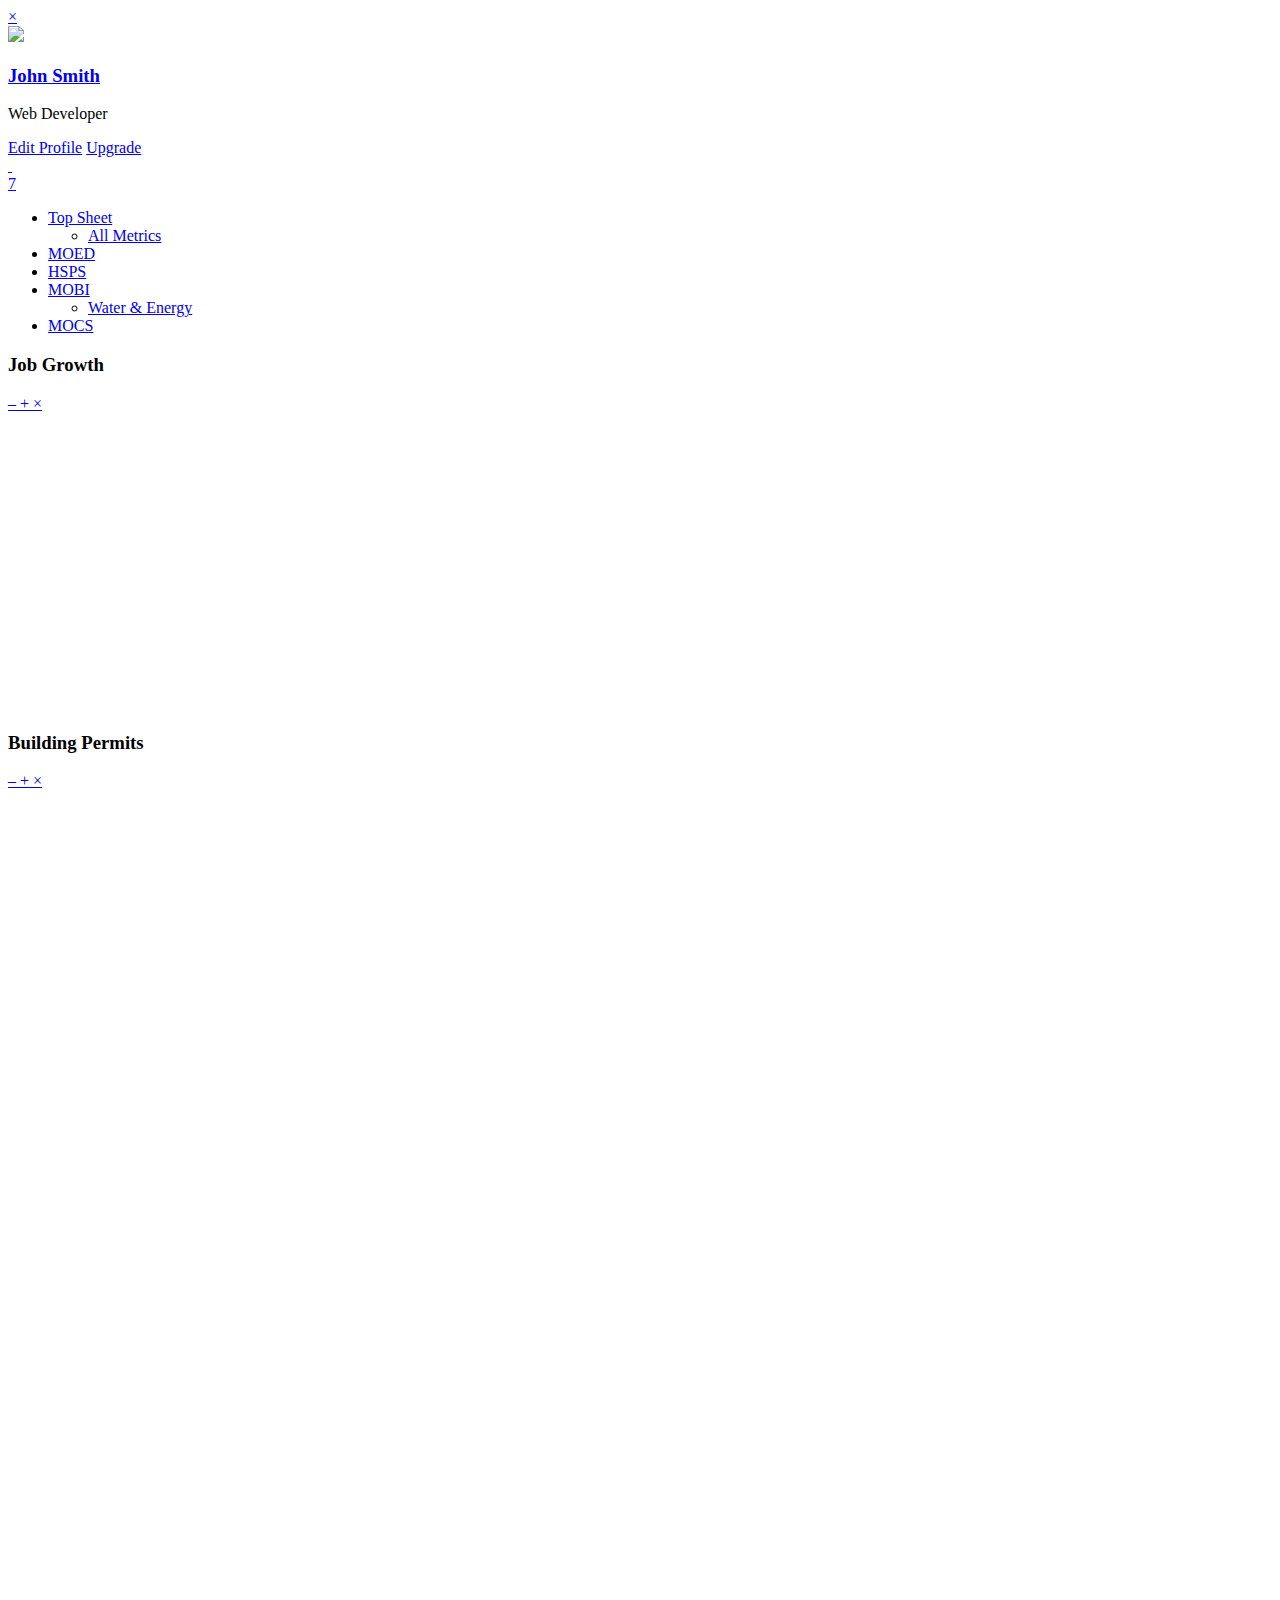
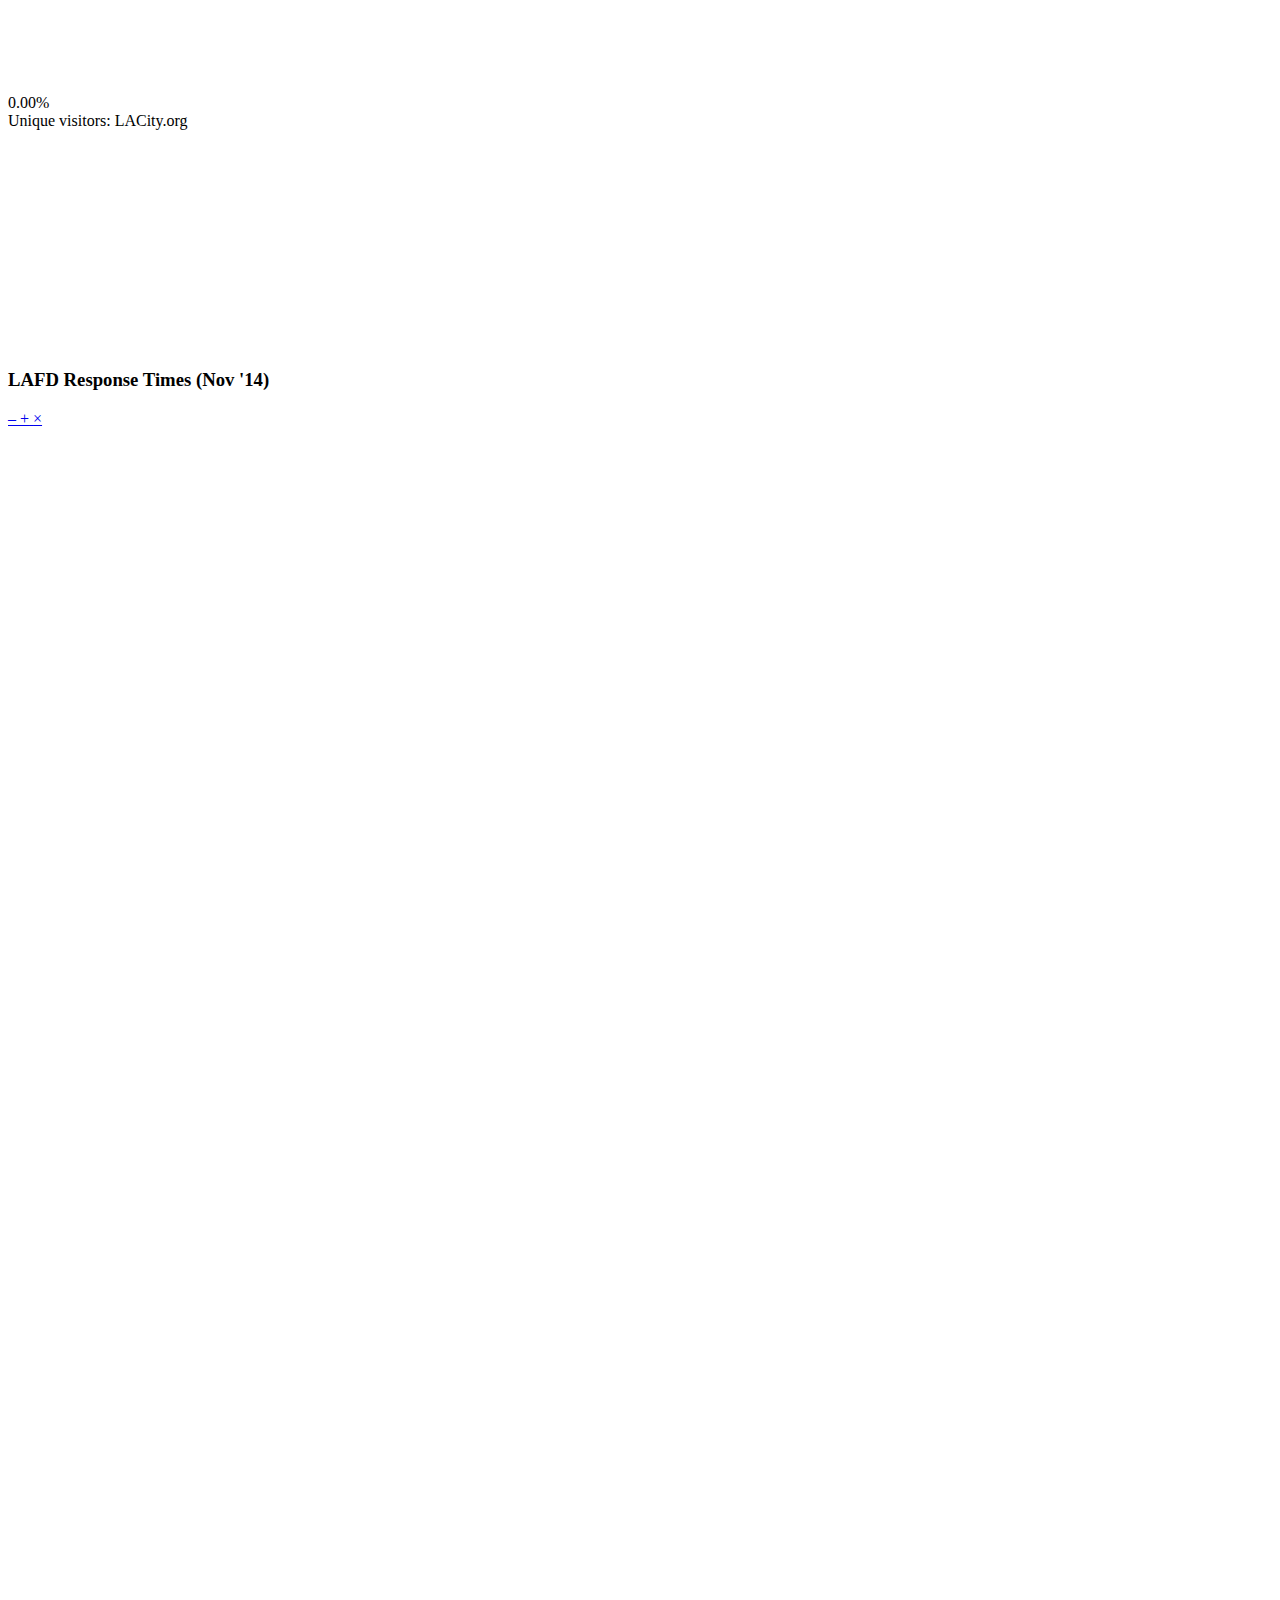
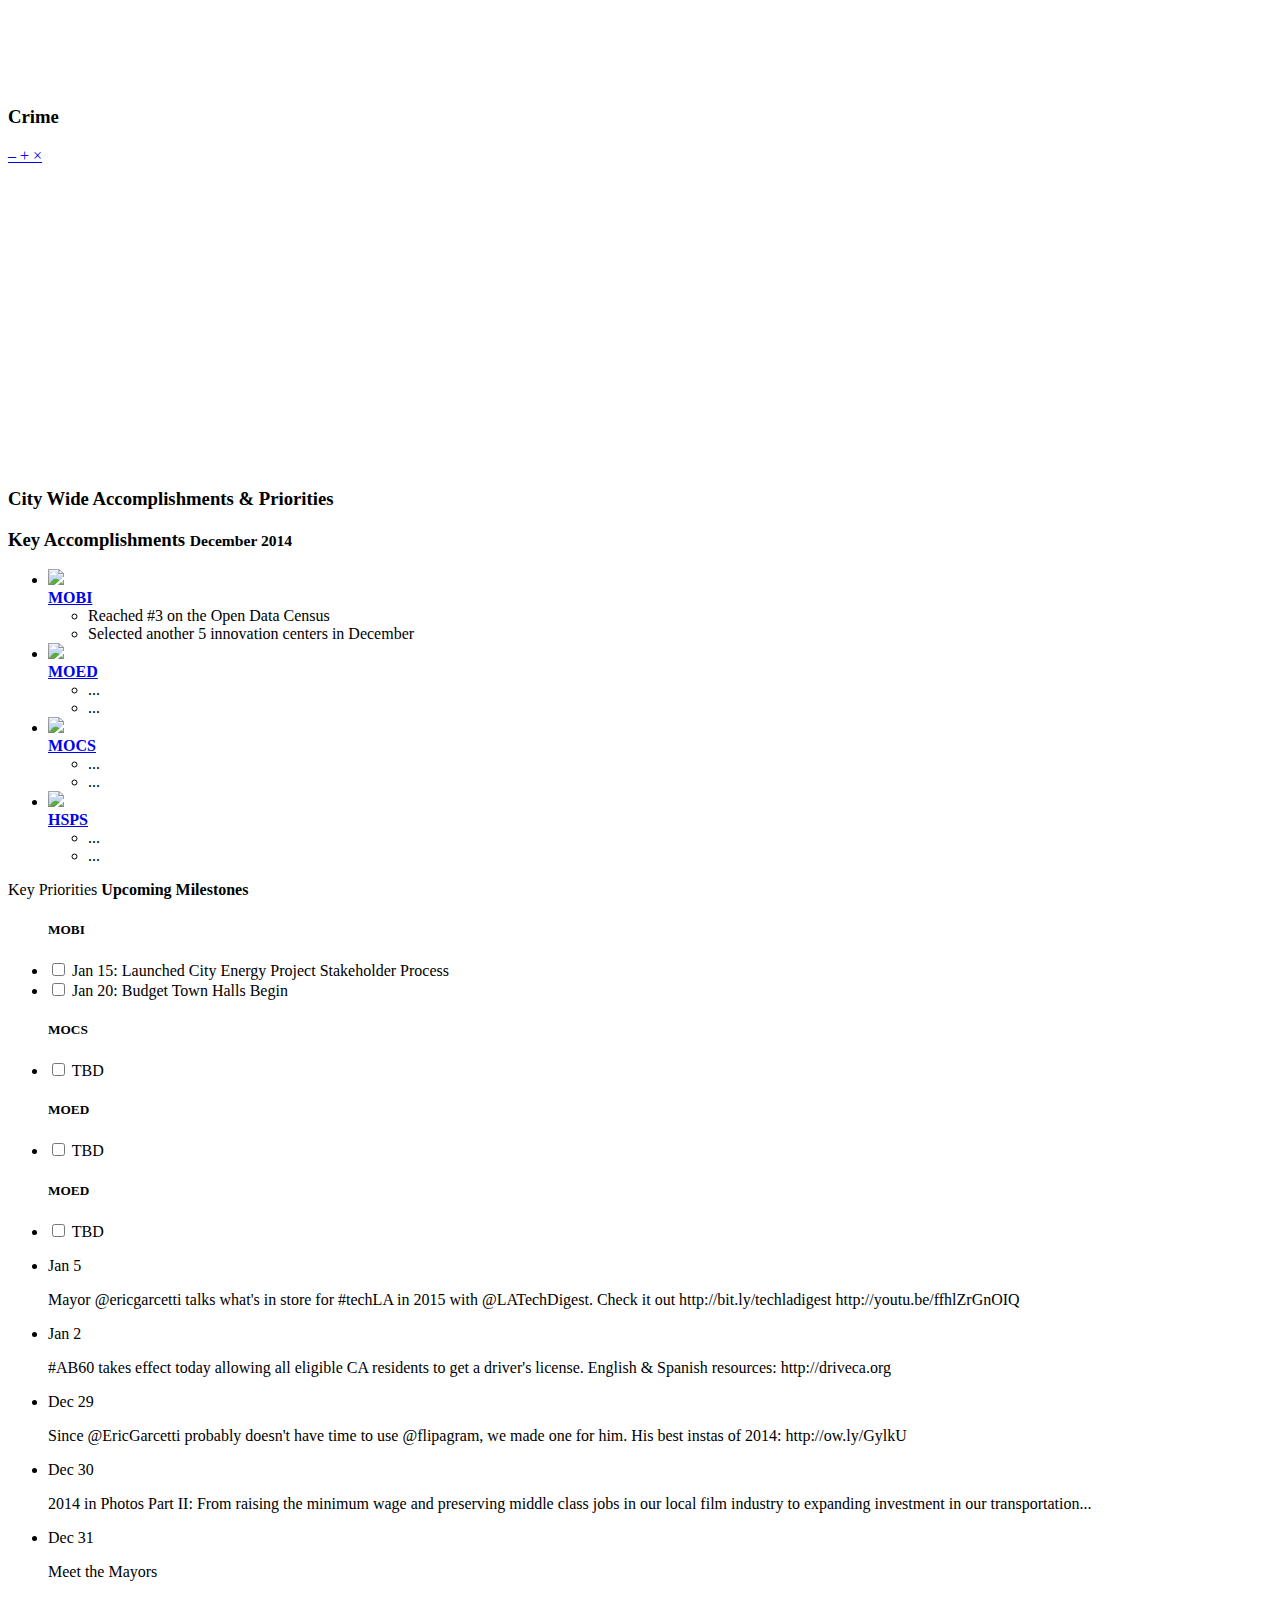
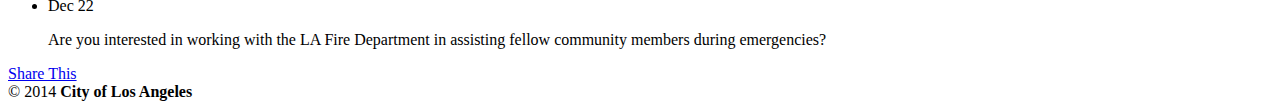
==== commit 69a537fe: "Merge pull request #2 from datala/gh-pages" ====
--- a/index.html
+++ b/index.html
@@ -88,13 +88,11 @@
 		
 			<!-- Navbar Brand -->
 			<div class="navbar-brand">
-				<a href="/" class="logo">
+				<a href="index.html" class="logo">
 					<img src="http://datala.github.io/flushots/img/datala.png" width="80" alt="" class="hidden-xs" />
 					<img src="http://datala.github.io/flushots/img/datala.png" width="80" alt="" class="visible-xs" />
 				</a>
-				<a href="#" data-toggle="settings-pane" data-animate="true">
-					<i class="linecons-cog"></i>
-				</a>
+
 			</div>
 				
 			<!-- Mobile Toggles Links -->
@@ -135,7 +133,7 @@
 						<span class="title">Top Sheet</span>
 					</a>
 					<ul>
-						<li  class="opened active">
+						<li  class="">
 							<a href="allmetrics.html">
 								<i class="linecons-cog"></i>
 								<span class="title">All Metrics</span>
@@ -161,6 +159,15 @@
 						<i class="linecons-params"></i>
 						<span class="title">MOBI</span>
 					</a>
+					<ul>
+						<li  class="">
+							<a href="water-energy.html">
+								<i class="linecons-cog"></i>
+								<span class="title">Water & Energy</span>
+							</a>
+					
+						</li>
+					</ul>
 				</li>
 				<li>
 					<a href="mocs.html">
@@ -279,8 +286,132 @@
 
 					</div>
 				</div>
-
+	<script>
+		var xenonPalette = ['#68b828','#7c38bc','#0e62c7','#fcd036','#4fcdfc','#00b19d','#ff6264','#f7aa47'];
+	</script>
 			<!-- MOBI -->
+					<div class="row">
+						<div class="panel panel-default">
+								<div class="panel-body">
+									<div class="col-sm-6">
+							
+									<script type="text/javascript">
+										jQuery(document).ready(function($)
+										{
+											if( ! $.isFunction($.fn.dxChart))
+												return;
+									
+											var dataSource = [
+			{month: 'July 2013', waittime: 6.08, goal: 3 },
+			{month: 'August 2013', waittime: 14.55 },
+			{month: 'September 2013', waittime: 17.34 },
+			{month: 'October 2013', waittime: 25.89 },
+			{month: 'November 2013', waittime: 31.58 },
+			{month: 'December 2013', waittime: 16.91 },
+			{month: 'January 2014', waittime: 20.09 },
+			{month: 'February 2014', waittime: 31.59 },
+			{month: 'March 2014', waittime: 33.52 },
+			{month: 'April 2014', waittime: 21.01 },
+			{month: 'May 2014', waittime: 18.31 },
+			{month: 'June 2014', waittime: 32.9 },
+			{month: 'July 2014', waittime: 40.43 },
+			{month: 'August 2014', waittime: 39.65 },
+			{month: 'September 2014', waittime: 15.66 },
+			{month: 'October 2014', waittime: 8.78, goal: 3 },
+			{month: 'November 2014', waittime: 4.23, goal: 3 },
+			{month: 'December 2014', waittime: 5.72, goal: 3 },
+			{month: 'January 2015', waittime: 3.29, goal: 3 },
+
+											];
+								
+											$("#bar-12").dxChart({
+												dataSource: dataSource,
+												commonSeriesSettings: {
+													argumentField: "month"
+												},
+												series: [
+													{ valueField: "waittime", name: "DWP Wait Times (Minutes)", color: "#40bbea" },
+													{ valueField: "goal", name: "Goal", color: "#990000" },
+										
+												],
+												argumentAxis:{
+													grid:{
+														visible: true
+													}
+												},
+												tooltip:{
+													enabled: true
+												},
+												title: "DWP Call Wait Time",
+												legend: {
+													verticalAlignment: "bottom",
+													horizontalAlignment: "center"
+												},
+												commonPaneSettings: {
+													border:{
+														visible: true,
+														right: false
+													}	   
+												}
+											});
+										});
+									</script>
+									<div id="bar-12" style="height: 300px; width: 100%;"></div>
+					
+					
+						</div>
+						<div class="col-sm-6">
+							<script type="text/javascript">
+							jQuery(document).ready(function($)
+							{
+								if( ! $.isFunction($.fn.dxChart))
+									return;
+							
+								var dataSource = [
+									{region: "New Starts Grants: Purple Line Phase 1", val: 1250000000},
+									{region: "New Starts Grants: Regional Connector", val: 670000000},
+									{region: "TIFIA: Purple Line Phase 1", val: 856000000},
+									{region: "TIFIA: Regional Connector", val: 160000000}
+								], timer;
+						
+								$("#bar-8").dxPieChart({
+									dataSource: dataSource,
+									title: "MTA Money Raised ($3B)",
+									tooltip: {
+										enabled: true,
+									  	format:"millions",
+										customizeText: function() { 
+											return this.argumentText + "<br/>" + this.valueText;
+										}
+									},
+									size: {
+										height: 280
+									},
+									pointClick: function(point) {
+										point.showTooltip();
+										clearTimeout(timer);
+										timer = setTimeout(function() { point.hideTooltip(); }, 2000);
+										$("select option:contains(" + point.argument + ")").prop("selected", true);
+									},
+									legend: {
+										visible: true,
+
+									},  
+									series: [{
+										type: "doughnut",
+										argumentField: "region"
+									}],
+												palette: xenonPalette
+							
+								});
+						
+							});
+							</script>
+							<div id="bar-8" style="height: 300px; width: 100%;"></div>
+						</div>
+
+						</div>
+					</div>
 
 			<script type="text/javascript">
 				jQuery(document).ready(function($)
@@ -475,308 +606,304 @@
 				</div>
 				
 			</div>
-			
-
-		<div class="row">
+	<div class="row">
+	
+			<div class="panel panel-default">
+				<div class="panel-heading">
+					<h3 class="panel-title">LAFD Response Times (Nov '14)</h3>
+					<div class="panel-options">
+						<a href="#" data-toggle="panel">
+							<span class="collapse-icon">&ndash;</span>
+							<span class="expand-icon">+</span>
+						</a>
+						<a href="#" data-toggle="remove">
+							&times;
+						</a>
+					</div>
+				</div>
+				<div class="panel-body">
+	<div class="row">
+				<div class="col-sm-4">
+					<script type="text/javascript">
+						jQuery(document).ready(function($)
+						{
+							if( ! $.isFunction($.fn.dxChart))
+								return;
+			
+							var gauge = $('#gauge-2').dxCircularGauge({
+								scale: {
+									startValue: 0,
+									endValue: 80,
+									majorTick: {
+										color: '#1A1100',
+										tickInterval: 5
+									},
+									minorTick: {
+										color: '#1A1100',
+										visible: true,
+										tickInterval: 2
+									}
+								},
+								rangeContainer: {
+									backgroundColor: 'none'
+								},
+							    tooltip: {
+							            enabled: true,
+								},
+								title: {
+									text: 'Call Response Time',
+									font: { size: 12 }
+								},
+								subtitle: {
+									text: '62 seconds (Over target: 60)',
+									font: {
+										size: 10,
+										color: 'grey',
+									},       
+								},
+						        valueIndicator: {
+						            color: 'red'
+						        },
+								value: 62,
+								subvalues: [60]
+							}).dxCircularGauge('instance');
+						});
+					</script>
+					<div id="gauge-2" style="height: 250px; margin: 0 30px;"></div>
+				</div>
+				<div class="col-sm-4">
+					<script type="text/javascript">
+						jQuery(document).ready(function($)
+						{
+							if( ! $.isFunction($.fn.dxChart))
+								return;
+			
+							var gauge = $('#gauge-3').dxCircularGauge({
+								scale: {
+									startValue: 0,
+									endValue: 90,
+									majorTick: {
+										color: '#1A1100',
+										tickInterval: 5
+									},
+									minorTick: {
+										color: '#1A1100',
+										visible: true,
+										tickInterval: 2
+									}
+								},
+								rangeContainer: {
+									backgroundColor: 'none'
+								},
+						        valueIndicator: {
+						            color: 'green'
+						        },
+							    tooltip: {
+							            enabled: true,
+								},
+								title: {
+									text: 'Turnout Time Non-EMS',
+									font: { size: 12 }
+								},
+								subtitle: {
+									text: '75 seconds (Under target: 80)',
+									font: {
+										size: 10,
+										color: 'grey',
+									},       
+								},
+								value: 75,
+								subvalues: [80]
+							}).dxCircularGauge('instance');
+						});
+					</script>
+					<div id="gauge-3" style="height: 250px; margin: 0 30px;"></div>
+				</div>
+				<div class="col-sm-4">
+					<script type="text/javascript">
+						jQuery(document).ready(function($)
+						{
+							if( ! $.isFunction($.fn.dxChart))
+								return;
+			
+							var gauge = $('#gauge-4').dxCircularGauge({
+								scale: {
+									startValue: 0,
+									endValue: 90,
+									majorTick: {
+										color: '#1A1100',
+										tickInterval: 5
+									},
+									minorTick: {
+										color: '#1A1100',
+										visible: true,
+										tickInterval: 2
+									}
+								},
+							    tooltip: {
+							            enabled: true,
+								},
+								rangeContainer: {
+									backgroundColor: 'none'
+								},
+								title: {
+									text: 'Turnout Time (EMS)',
+									font: { size: 12 }
+								},
+								subtitle: {
+									text: '74 seconds (Over target: 60)',
+									font: {
+										size: 10,
+										color: 'grey',
+									},       
+								},
+								value: 74,
+						        valueIndicator: {
+						            color: 'red'
+						        },
+								subvalues: [60]
+							
+							}).dxCircularGauge('instance');
+						});
+					</script>
+					<div id="gauge-4" style="height: 250px; margin: 0 30px;"></div>
+				</div>
+				</div>
+	<div class="row" style="margin-top: 10px;">
+				<div class="col-sm-6">
+					<script type="text/javascript">
+						jQuery(document).ready(function($)
+						{
+							if( ! $.isFunction($.fn.dxChart))
+								return;
+			
+							var gauge = $('#gauge-5').dxCircularGauge({
+								scale: {
+									startValue: 0,
+									endValue: 300,
+									majorTick: {
+										color: '#1A1100',
+										tickInterval: 30
+									},
+									minorTick: {
+										color: '#1A1100',
+										visible: true,
+										tickInterval: 5
+									}
+								},
+								rangeContainer: {
+									backgroundColor: 'none'
+								},
+							    tooltip: {
+							            enabled: true,
+								},
+								title: {
+									text: 'Travel Time Non-EMS',
+									font: { size: 12 }
+								},
+						        valueIndicator: {
+						            color: 'red'
+						        },
+								subtitle: {
+									text: '256 seconds (Over target: 240)',
+									font: {
+										size: 10,
+										color: 'grey',
+									},       
+								},
+								value: 256,
+								subvalues: [240]
+							
+							
+							}).dxCircularGauge('instance');
 		
-				<div class="panel panel-default">
-					<div class="panel-heading">
-						<h3 class="panel-title">LAFD Response Times (Nov '14)</h3>
-						<div class="panel-options">
-							<a href="#" data-toggle="panel">
-								<span class="collapse-icon">&ndash;</span>
-								<span class="expand-icon">+</span>
-							</a>
-							<a href="#" data-toggle="remove">
-								&times;
-							</a>
-						</div>
-					</div>
-					<div class="panel-body">
-		<div class="row">
-					<div class="col-sm-4">
-						<script type="text/javascript">
-							jQuery(document).ready(function($)
+							$("#gauge-2-randomize").on('click', function(ev)
 							{
-								if( ! $.isFunction($.fn.dxChart))
-									return;
-				
-								var gauge = $('#gauge-2').dxCircularGauge({
-									scale: {
-										startValue: 0,
-										endValue: 80,
-										majorTick: {
-											color: '#1A1100',
-											tickInterval: 5
-										},
-										minorTick: {
-											color: '#1A1100',
-											visible: true,
-											tickInterval: 2
-										}
+								ev.preventDefault();
+			
+								gauge.value(between(0, 1000));
+			
+							});
+		
+							$("#gauge-2-res").on('click', function(ev)
+							{
+								ev.preventDefault();
+			
+								gauge.value(0);
+							});
+						});
+					</script>
+					<div id="gauge-5" style="height: 250px; margin: 0 30px;"></div>
+				</div>
+				<div class="col-sm-6">
+					<script type="text/javascript">
+						jQuery(document).ready(function($)
+						{
+							if( ! $.isFunction($.fn.dxChart))
+								return;
+			
+							var gauge = $('#gauge-6').dxCircularGauge({
+								scale: {
+									startValue: 0,
+									endValue: 300,
+									majorTick: {
+										color: '#1A1100',
+										tickInterval: 30
 									},
-									rangeContainer: {
-										backgroundColor: 'none'
-									},
-								    tooltip: {
-								            enabled: true,
-									},
-									title: {
-										text: 'Call Response Time',
-										font: { size: 12 }
-									},
-									subtitle: {
-										text: '71 seconds (Over target: 60)',
-										font: {
-											size: 10,
-											color: 'grey',
-										},       
-									},
-							        valueIndicator: {
-							            color: 'red'
-							        },
-									value: 71,
-									subvalues: [60]
-								}).dxCircularGauge('instance');
+									minorTick: {
+										color: '#1A1100',
+										visible: true,
+										tickInterval: 5
+									}
+								},
+								rangeContainer: {
+									backgroundColor: 'none'
+								},
+							    tooltip: {
+							            enabled: true,
+								},
+								title: {
+									text: 'Travel Time EMS',
+									font: { size: 12 }
+								},
+						        valueIndicator: {
+						            color: 'red'
+						        },
+								subtitle: {
+									text: '249 seconds (Over target: 240)',
+									font: {
+										size: 10,
+										color: 'grey',
+									},       
+								},
+								value: 249,
+								subvalues: [240]
+							
+							
+							}).dxCircularGauge('instance');
+		
+							$("#gauge-2-randomize").on('click', function(ev)
+							{
+								ev.preventDefault();
+			
+								gauge.value(between(0, 1000));
+			
 							});
-						</script>
-						<div id="gauge-2" style="height: 250px; margin: 0 30px;"></div>
-					</div>
-					<div class="col-sm-4">
-						<script type="text/javascript">
-							jQuery(document).ready(function($)
+		
+							$("#gauge-2-res").on('click', function(ev)
 							{
-								if( ! $.isFunction($.fn.dxChart))
-									return;
-				
-								var gauge = $('#gauge-3').dxCircularGauge({
-									scale: {
-										startValue: 0,
-										endValue: 90,
-										majorTick: {
-											color: '#1A1100',
-											tickInterval: 5
-										},
-										minorTick: {
-											color: '#1A1100',
-											visible: true,
-											tickInterval: 2
-										}
-									},
-									rangeContainer: {
-										backgroundColor: 'none'
-									},
-							        valueIndicator: {
-							            color: 'green'
-							        },
-								    tooltip: {
-								            enabled: true,
-									},
-									title: {
-										text: 'Turnout Time Non-EMS',
-										font: { size: 12 }
-									},
-									subtitle: {
-										text: '74 seconds (Under target: 80)',
-										font: {
-											size: 10,
-											color: 'grey',
-										},       
-									},
-									value: 74,
-									subvalues: [80]
-								}).dxCircularGauge('instance');
+								ev.preventDefault();
+			
+								gauge.value(0);
 							});
-						</script>
-						<div id="gauge-3" style="height: 250px; margin: 0 30px;"></div>
-					</div>
-					<div class="col-sm-4">
-						<script type="text/javascript">
-							jQuery(document).ready(function($)
-							{
-								if( ! $.isFunction($.fn.dxChart))
-									return;
-				
-								var gauge = $('#gauge-4').dxCircularGauge({
-									scale: {
-										startValue: 0,
-										endValue: 90,
-										majorTick: {
-											color: '#1A1100',
-											tickInterval: 5
-										},
-										minorTick: {
-											color: '#1A1100',
-											visible: true,
-											tickInterval: 2
-										}
-									},
-								    tooltip: {
-								            enabled: true,
-									},
-									rangeContainer: {
-										backgroundColor: 'none'
-									},
-									title: {
-										text: 'Turnout Time (EMS)',
-										font: { size: 12 }
-									},
-									subtitle: {
-										text: '74 seconds (Over target: 60)',
-										font: {
-											size: 10,
-											color: 'grey',
-										},       
-									},
-									value: 74,
-							        valueIndicator: {
-							            color: 'red'
-							        },
-									subvalues: [60]
-								
-								}).dxCircularGauge('instance');
-							});
-						</script>
-						<div id="gauge-4" style="height: 250px; margin: 0 30px;"></div>
-					</div>
-					</div>
-		<div class="row" style="margin-top: 10px;">
-					<div class="col-sm-6">
-						<script type="text/javascript">
-							jQuery(document).ready(function($)
-							{
-								if( ! $.isFunction($.fn.dxChart))
-									return;
-				
-								var gauge = $('#gauge-5').dxCircularGauge({
-									scale: {
-										startValue: 0,
-										endValue: 300,
-										majorTick: {
-											color: '#1A1100',
-											tickInterval: 30
-										},
-										minorTick: {
-											color: '#1A1100',
-											visible: true,
-											tickInterval: 5
-										}
-									},
-									rangeContainer: {
-										backgroundColor: 'none'
-									},
-								    tooltip: {
-								            enabled: true,
-									},
-									title: {
-										text: 'Travel Time Non-EMS',
-										font: { size: 12 }
-									},
-							        valueIndicator: {
-							            color: 'red'
-							        },
-									subtitle: {
-										text: '249 seconds (Over target: 240)',
-										font: {
-											size: 10,
-											color: 'grey',
-										},       
-									},
-									value: 249,
-									subvalues: [240]
-								
-								
-								}).dxCircularGauge('instance');
-			
-								$("#gauge-2-randomize").on('click', function(ev)
-								{
-									ev.preventDefault();
-				
-									gauge.value(between(0, 1000));
-				
-								});
-			
-								$("#gauge-2-res").on('click', function(ev)
-								{
-									ev.preventDefault();
-				
-									gauge.value(0);
-								});
-							});
-						</script>
-						<div id="gauge-5" style="height: 250px; margin: 0 30px;"></div>
-					</div>
-					<div class="col-sm-6">
-						<script type="text/javascript">
-							jQuery(document).ready(function($)
-							{
-								if( ! $.isFunction($.fn.dxChart))
-									return;
-				
-								var gauge = $('#gauge-6').dxCircularGauge({
-									scale: {
-										startValue: 0,
-										endValue: 300,
-										majorTick: {
-											color: '#1A1100',
-											tickInterval: 30
-										},
-										minorTick: {
-											color: '#1A1100',
-											visible: true,
-											tickInterval: 5
-										}
-									},
-									rangeContainer: {
-										backgroundColor: 'none'
-									},
-								    tooltip: {
-								            enabled: true,
-									},
-									title: {
-										text: 'Travel Time Non-EMS',
-										font: { size: 12 }
-									},
-							        valueIndicator: {
-							            color: 'red'
-							        },
-									subtitle: {
-										text: '244 seconds (Over target: 240)',
-										font: {
-											size: 10,
-											color: 'grey',
-										},       
-									},
-									value: 244,
-									subvalues: [240]
-								
-								
-								}).dxCircularGauge('instance');
-			
-								$("#gauge-2-randomize").on('click', function(ev)
-								{
-									ev.preventDefault();
-				
-									gauge.value(between(0, 1000));
-				
-								});
-			
-								$("#gauge-2-res").on('click', function(ev)
-								{
-									ev.preventDefault();
-				
-									gauge.value(0);
-								});
-							});
-						</script>
-						<div id="gauge-6" style="height: 250px; margin: 0 30px;"></div>
-					</div>
-				</div>
-				</div>
+						});
+					</script>
+					<div id="gauge-6" style="height: 250px; margin: 0 30px;"></div>
+				</div>
+			</div>
 			</div>
 		</div>
-
-
+	</div>
 
 	<div class="row">
 
@@ -796,7 +923,7 @@
 					</div>
 				</div>
 				<div class="panel-body">
-			<iframe width='100%' height='300' frameborder='0' src='http://abhinemani.cartodb.com/viz/2a62dc2e-94a7-11e4-9261-0e853d047bba/embed_map' allowfullscreen webkitallowfullscreen mozallowfullscreen oallowfullscreen msallowfullscreen></iframe>
+			<iframe width='100%' height='300' frameborder='0' src='http://abhinemani.cartodb.com/viz/db2706d4-bd74-11e4-9914-0e9d821ea90d/embed_map' allowfullscreen webkitallowfullscreen mozallowfullscreen oallowfullscreen msallowfullscreen></iframe>
 		</div>
 	</div>
 		</div>
